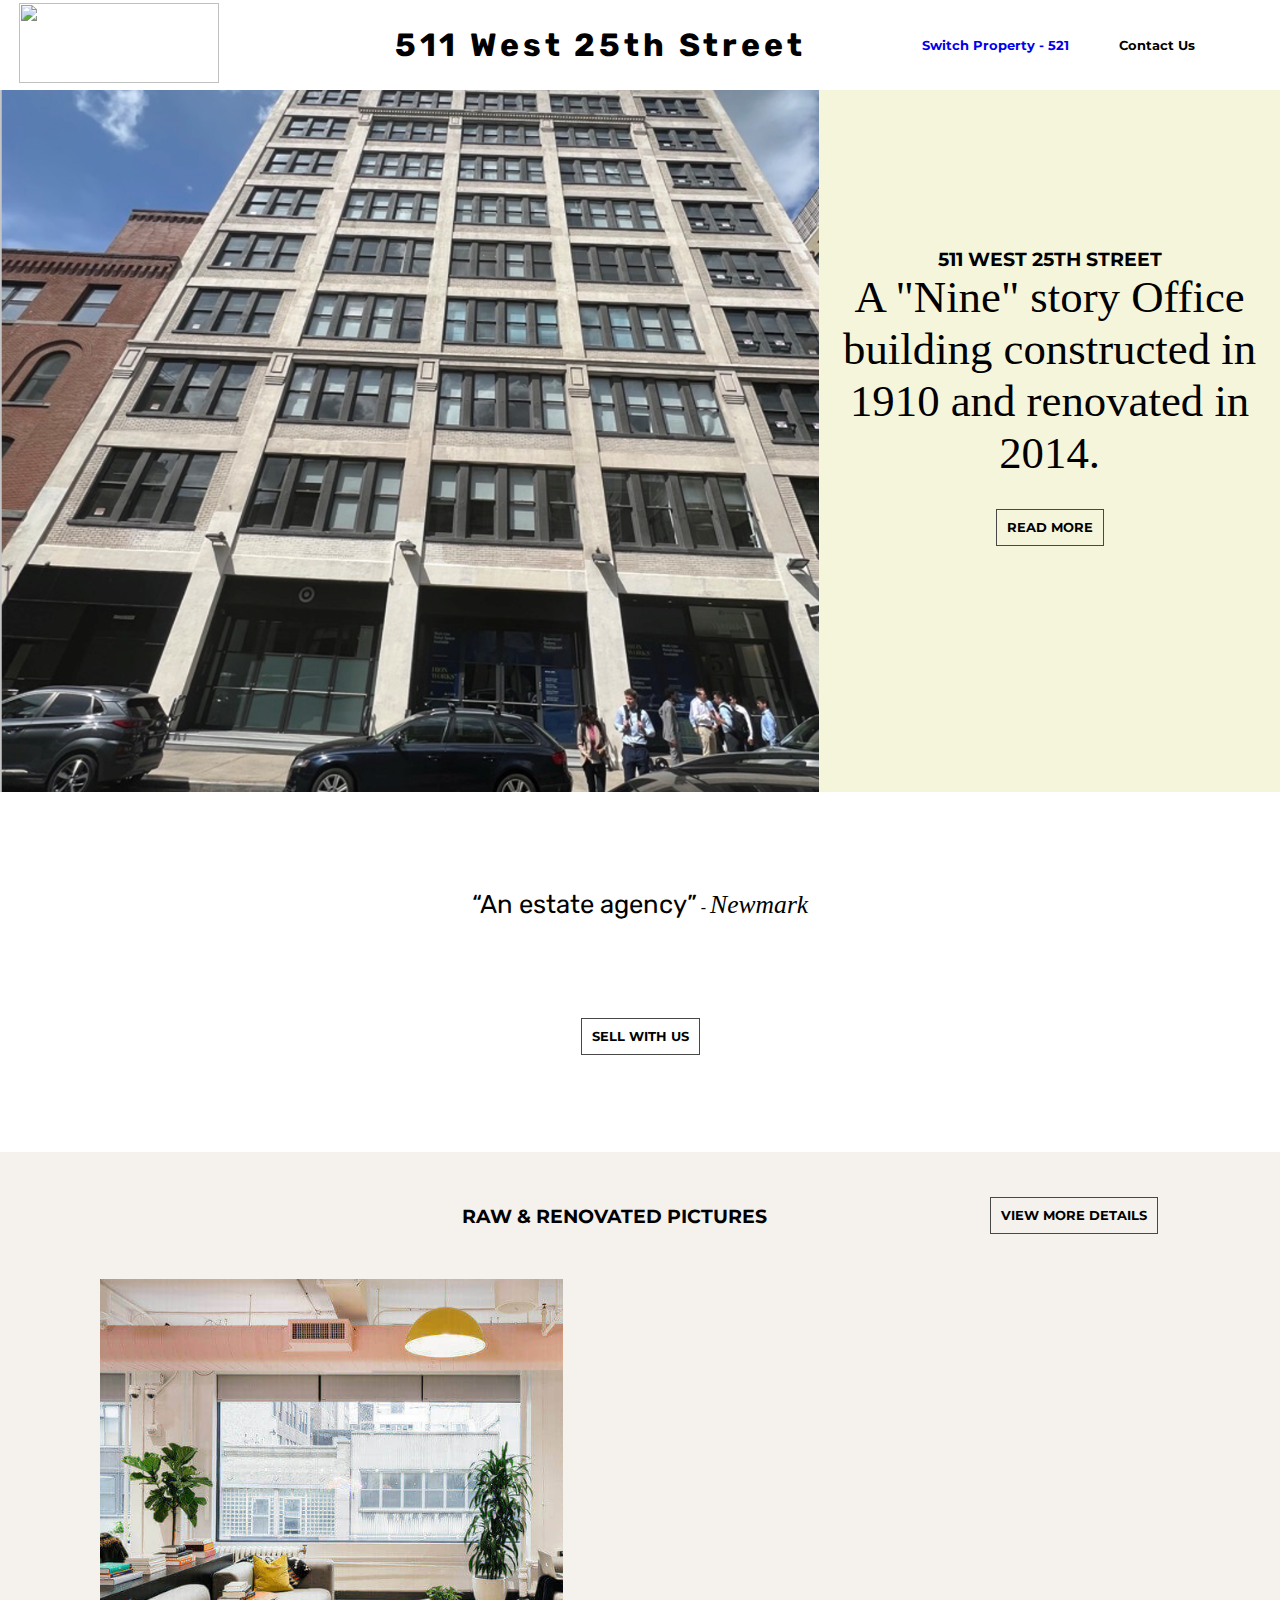
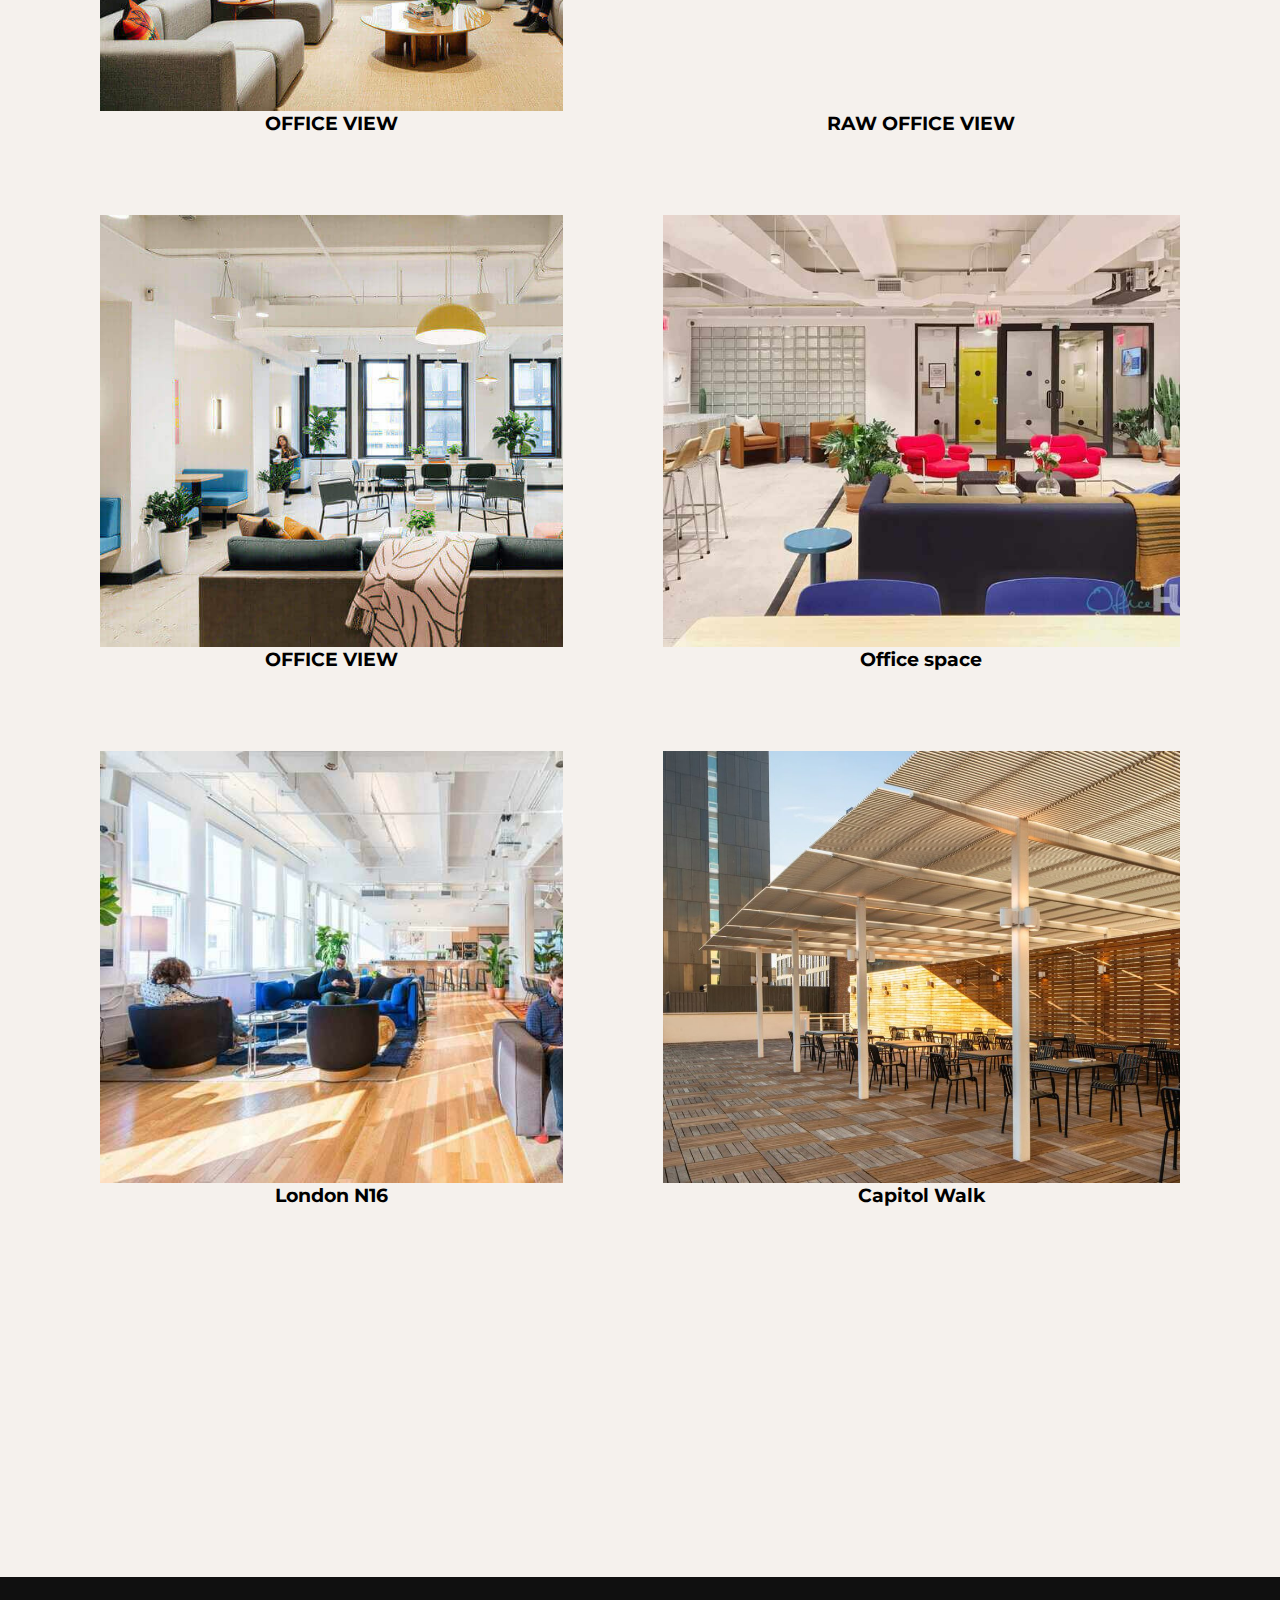
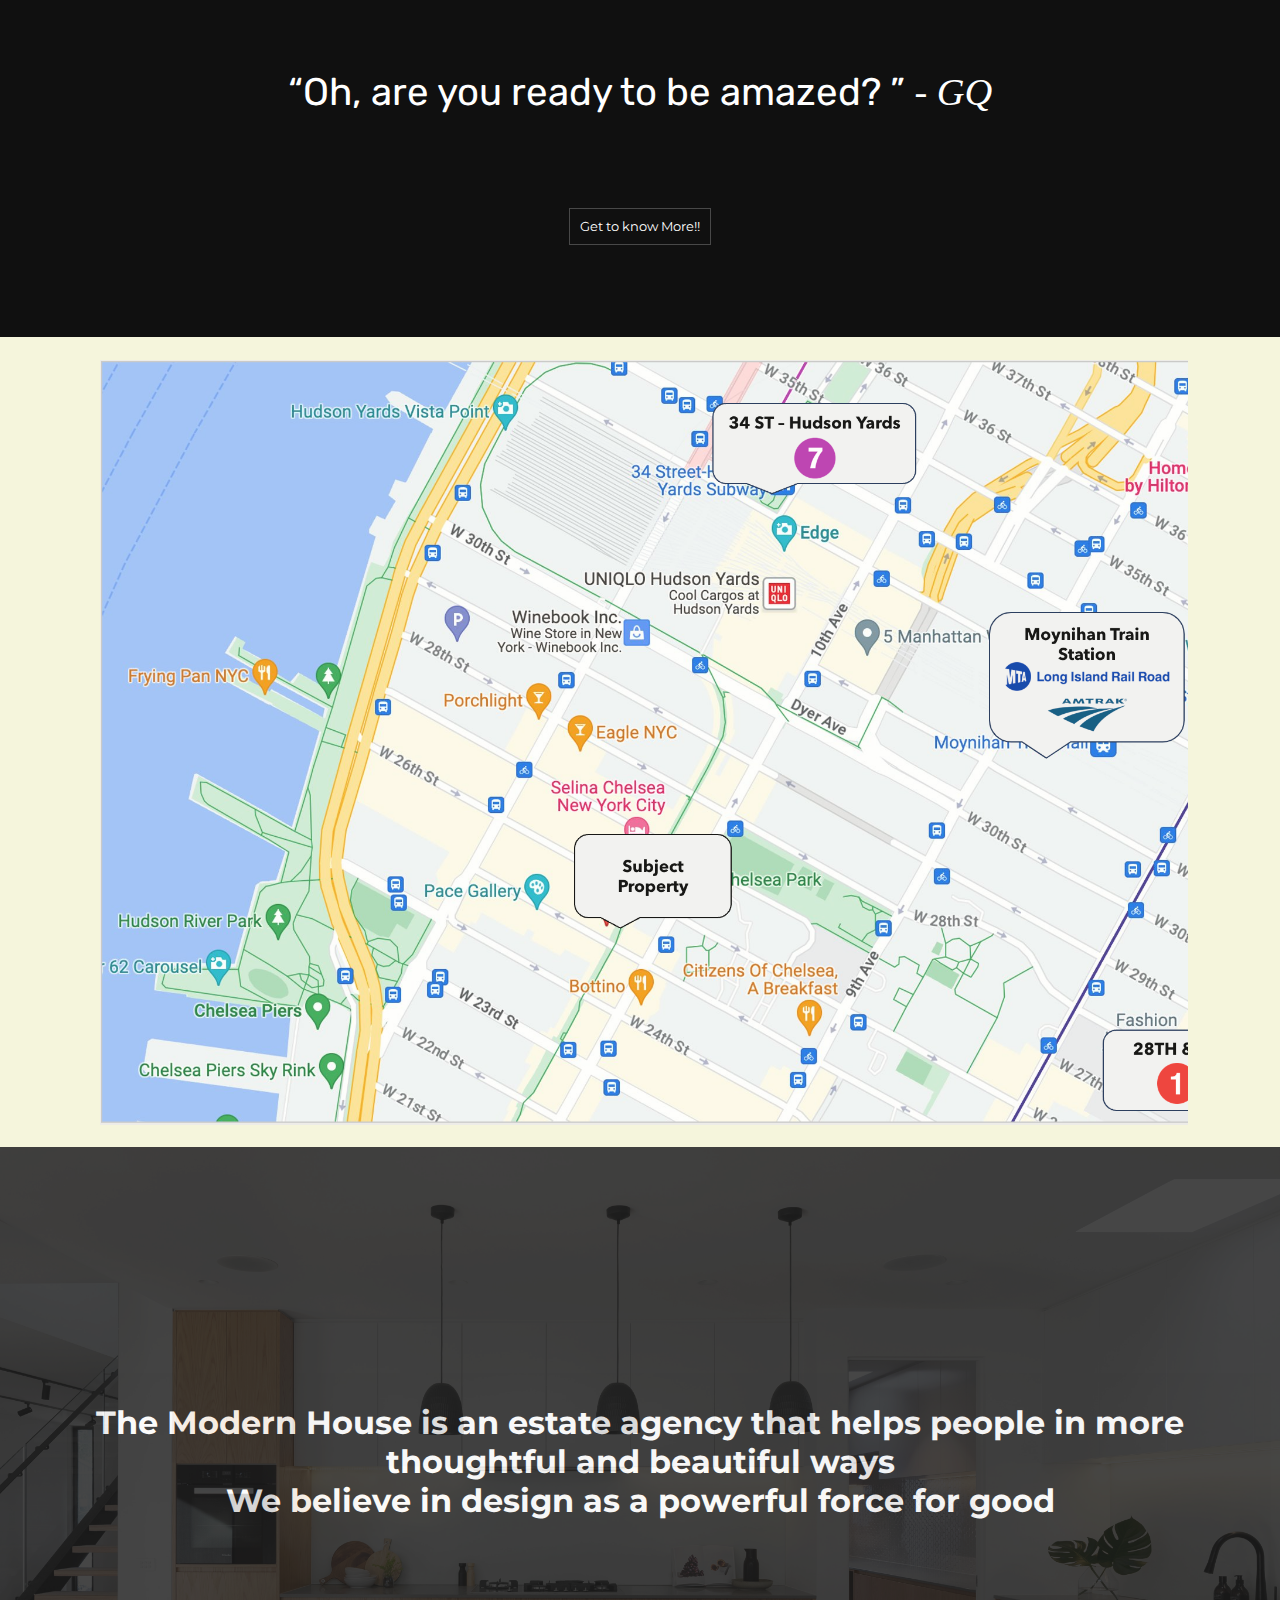
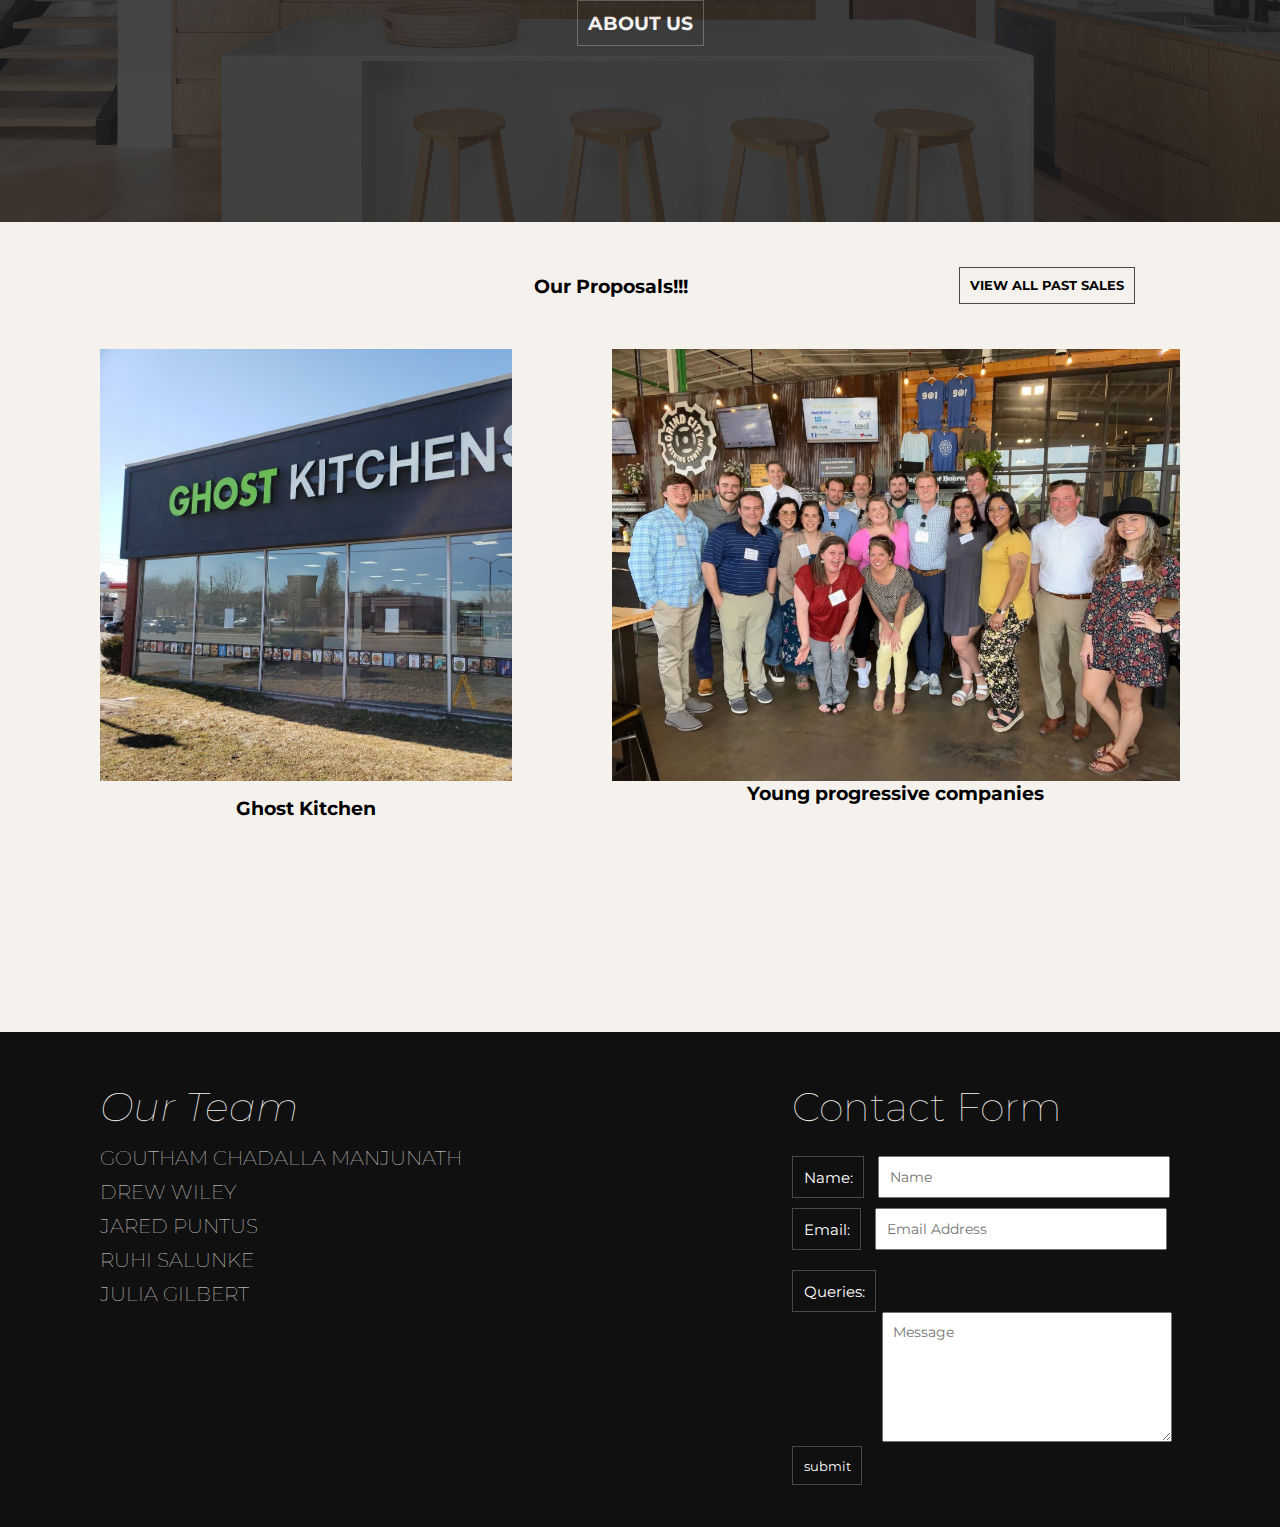
==== index.html @ 713a4e6f ""First commit"" ====
<!DOCTYPE html>
<html lang="en">
<head>
    <meta charset="UTF-8">
    <meta http-equiv="X-UA-Compatible" content="IE=edge">
    <meta name="viewport" content="width=device-width, initial-scale=1.0">

    <!--Favicon image-->
    <link rel="shortcut icon" type="image/x-icon" href="favicon.ico">

    <!--stylesheet-->
    <link rel="stylesheet" href="style.css">

    <!--Title of website-->
    <title>511 W 25th Street</title>

</head>
<body>
    
    <!--Navigation bar-->
    <nav>
        <!--ul tag that contains the 'left-nav', 'middle-nav' and 'right-nav' on a display flex-->
        <ul class="nav">
            <!--left navigation bar-->
            <div class="left-nav">
                <!-- <ul>
                    <li><a>Buy</a></li>
                    <li><a>Sell</a></li>
                    <li><a>Journey</a></li>
                </ul> -->
                <img src="https://www.citybiz.co/wp-content/uploads/2022/01/Newmark-Logo.jpg" style="width:200px;height:80px;"></img>
            </div>

            <!--middle navigation bar which contains a h1 tag ONLY-->
            <div class="middle-nav">
                <h1>511 West 25th Street</h1>
            </div>

            <!--right navigation bar-->
            <div class="right-nav">
                <ul>
                    <li><a href = "index2.html">Switch Property - 521</a></li>
                    <li><a>Contact Us</a></li>  
                </ul>
            </div>
        </ul>
    </nav>
    
    <!--Section 1-->
    <section class="section-1">
        <!--Sub1-Section1 (image of a kitchen)-->
        <section class="sub1-section1" style="background-image: url(images/building_511.png);">


        </section>

        <!--Sub2-Section1 (display flex column with a h2, h1, h3 and a that we style to a button in css)-->
        <section class="sub2-section1">
            <h2>511 WEST 25TH STREET</h2>
            <h1>A "Nine" story Office building constructed in 1910 and renovated in 2014.</h1>
            <!-- <h3>March 19th 2022</h3> -->
            <a>READ MORE</a>
        </section>
    </section>

    <!--Section 2 (quote and an a tag that it transformed into a button)-->
    <section class="section-2">
        <!--p with a quote-->
        <p><q>An estate agency</q> - <i>Newmark</i></p>
        
        <!--a tag that we style to a button in css-->
        <a>SELL WITH US</a>

    </section>

    <!--Section 3 (two sub sections. 1st subSection is a h2 and a. 2nd subSection contains 6 images on a display grid)-->
    <section class="section-3">
        <!--Sub1-Section3 (contain h1 and a that we style to a button in css [with flex-end])-->
        <section class="sub1-section3">
            <div class="empty-space-sub1-section3"></div>
            <h2>RAW & RENOVATED PICTURES</h2>
            <a>VIEW MORE DETAILS</a>
        </section>

        <!--Sub2-Section3 (display grid with 6 items with images and text underneath)-->
        <section class="sub2-section3">

            <!--1st container that'll contain the house image and text-->
            <div class="sub2-section3-box1">

                <!--div container that'll contain the 1st house image-->
                <div class="image1">
                </div>

                <!--contains two pieces of containers that individually contain h3 and h2 tags (display flex & flex-direction row)-->
                <div class="contain-two-rows-of-text">

                    <!--h3 and h2 tag for text for the name and price of the home-->
                    <div class="name-and-price">
                        <h3>OFFICE VIEW</h3>
                        <!-- <h2>£2,500,000</h2> -->
                    </div>

                    <!--h3 and h2 tag for text for the location and availability of the home-->
                    <div class="location-and-availability">
                        <!-- <h3>Rushworth Street, London SE1</h3>
                        <h2>Freehold</h2> -->
                    </div>
                </div>

            </div>

            <!--2nd house image-->
            <div class="sub2-section3-box2">

                <!--div container that'll contain the 2nd house image-->
                <div class="image2">

                </div>

                <!--contains two pieces of containers that individually contain h3 and h2 tags (display flex & flex-direction row)-->
                <div class="contain-two-rows-of-text">

                    <!--h3 and h2 tag for text for the name and price of the home-->
                    <div class="name-and-price">
                        <!-- <h3>St Weonards</h3>
                        <h2>£1,150,000</h2> -->
                    </div>

                    <!--h3 and h2 tag for text for the location and availability of the home-->
                    <div class="location-and-availability">
                        <h3>RAW OFFICE VIEW</h3>
                        <!-- <h2>Freehold</h2> -->
                    </div>

                </div>
            </div>


            <!--3rd house image-->
            <div class="sub2-section3-box3">

                <!--div container that'll contain the 3rd house image-->
                <div class="image3">

                </div>

                <!--contains two pieces of containers that individually contain h3 and h2 tags (display flex & flex-direction row)-->
                <div class="contain-two-rows-of-text">

                    <!--h3 and h2 tag for text for the name and price of the home-->
                    <div class="name-and-price">
                        <h3>OFFICE VIEW</h3>
                        <!-- <h2>£525,000</h2> -->
                    </div>

                    <!--h3 and h2 tag for text for the location and availability of the home-->
                    <div class="location-and-availability">
                        <!-- <h3>OFFICE VIEW</h3> -->
                        <!-- <h2>Leasehold</h2> -->
                    </div>
                </div>

            </div>

            <!--4th house image-->
            <div class="sub2-section3-box4">

                <!--div container that'll contain the 4th house image-->
                <div class="image4">

                </div>

                <!--contains two pieces of containers that individually contain h3 and h2 tags (display flex & flex-direction row)-->
                <div class="contain-two-rows-of-text">

                    <!--h3 and h2 tag for text for the name and price of the home-->
                    <div class="name-and-price">
                        <h3>Office space</h3>
                        <!-- <h2>£2,895,000</h2> -->
                    </div>

                    <!--h3 and h2 tag for text for the location and availability of the home-->
                    <!-- <div class="location-and-availability">
                        <h3>Arlington Road, London NW1</h3>
                        <h2>Share of Freehold</h2>
                    </div> -->
                </div>

            </div>

            <!--5th house image-->
            <div class="sub2-section3-box5">

                <!--div container that'll contain the 5th house image-->
                <div class="image5">

                </div>

                <!--contains two pieces of containers that individually contain h3 and h2 tags (display flex & flex-direction row)-->
                <div class="contain-two-rows-of-text">

                    <!--h3 and h2 tag for text for the name and price of the home-->
                    <div class="name-and-price">
                        <!-- <h3>Evering Road</h3> -->
                        <!-- <h2>£1,350,000</h2> -->
                    </div>

                    <!--h3 and h2 tag for text for the location and availability of the home-->
                    <div class="location-and-availability">
                        <h3>London N16</h3>
                        <!-- <h2>Share of Freehold</h2> -->
                    </div>
                </div>

            </div>

            <!--6th house image-->
            <div class="sub2-section3-box6">

                <!--div container that'll contain the 5th house image-->
                <div class="image6">

                </div>
                
                <!--contains two pieces of containers that individually contain h3 and h2 tags (display flex & flex-direction row)-->
                <div class="contain-two-rows-of-text">

                    <!--h3 and h2 tag for text for the name and price of the home-->
                    <div class="name-and-price">
                        <h3>Capitol Walk</h3>
                        <!-- <h2>£680,000</h2> -->
                    </div>

                    <!--h3 and h2 tag for text for the location and availability of the home-->
                    <div class="location-and-availability">
                        <!-- <h3>London SE23</h3>
                        <h2>Freehold</h2> -->
                    </div>
                </div>

            </div>

        </section>
    </section>

    <!--Section 4 (quote and an a tag that it transformed into a button, similar to section 2)-->
    <section class="section-4">
         <!--h1 with a quote-->
         <p><q>Oh, are you ready to be amazed? </q> - <i>GQ</i></p>
        
         <!--a tag that we style to a button in css-->
         <a>Get to know More!!</a>
    </section>

    <!--Section 5-->

    <!--Section 6 (quote and an image of a display flex)-->
    <section class="section-6">

        <!--p with a quote-->
        <!-- <p><i>Want to Travel? <br><br><q>Discover the hidden gem at 511 West 25th Street, NYC. Enjoy easy access to the 7 subway line at 34th Street Hudson Yards and nearby A, C, E lines. Penn Station and 23rd Street & 8th Ave are just minutes away. Embrace convenience and charm in the heart of the city.</i></i></q></p> -->
            

        <!--image of person-->
        <div class="section6-image-of-person">

        </div>

        <!--Empty space container-->
        <div class="empty-space-section-6-container"></div>

    </section>

    <!--Section 7 (contains a text container with a h2 and a tag which is turned into a button)-->
    <section class="section-7">

        <div class="section7-text-container">
            <h2>The Modern House is an estate agency that helps people in more thoughtful and beautiful ways <br> We believe in design as a powerful force for good</h2>
            <a>ABOUT US</a>
        </div>
        

    </section>

    <section class="section-8">

        <!--Sub1-Section8 (contain h1 and a that we style to a button in css [with flex-end])-->
        <section class="sub1-section8">
            <div class="empty-space-sub1-section8"></div>
            <h2>Our Proposals!!!</h2>
            <a>VIEW ALL PAST SALES</a>
        </section>

        <!--Sub2-Section8 (display grid with 6 items with images and text underneath)-->
        <section class="sub2-section8">

            <!--1st container that'll contain the house image and text-->
            <div class="sub2-section8-box1">

                <!--div container that'll contain the 1st house image-->
                <div class="image1">
                </div>

                <!--contains two pieces of containers that individually contain h3 and h2 tags (display flex & flex-direction row)-->
                <div class="contain-two-rows-of-text">

                    <!--h3 and h2 tag for text for the name and price of the home-->
                    <div class="name-and-price">
                        <h3>Ghost Kitchen</h3>
                        <h2></h2>
                    </div>

                    <!--h3 and h2 tag for text for the location and availability of the home-->
                    <div class="location-and-availability">
                    </div>
                </div>

            </div>

            <!--2nd container that'll contain the house image and text-->
            <div class="sub3-section8-box2">


                <!--div container that'll contain the 1st house image-->
                <div class="image1">
                </div>

                <!--contains two pieces of containers that individually contain h3 and h2 tags (display flex & flex-direction row)-->
                <div class="contain-two-rows-of-text">

                    <!--h3 and h2 tag for text for the name and price of the home-->
                    <div class="name-and-price">
                        <h3>Young progressive companies</h3>
                        <h2></h2>
                    </div>

                    <!--h3 and h2 tag for text for the location and availability of the home-->
                    <!-- <div class="location-and-availability">
                        <h3>London N7</h3>
                        <h2>SOLD</h2>
                    </div> -->
                </div>

            
            
            </div>
            
        </section>

    </section>

    <!--Section 9 (footer contains two sections)-->
    <section class="section-9">
        <!--sub1-Section9-->
        <section class="sub1-section9">

            <section class="section-sub1-section9-left-footer-1">
                <h3 style="font-size: 40px;"><i>Our Team</i></h3>
                <h4>GOUTHAM CHADALLA MANJUNATH</h4>
                <h4>DREW WILEY</h4>
                <h4>JARED PUNTUS</h4>
                <h4>RUHI SALUNKE</h4>
                <h4>JULIA GILBERT</h4>
            </section>
            
            <!-- <section class="section section-sub1-section9-left-footer-2">
                <h4>Careers</h4>
                <h4>Past Sales</h4>
                <h4>FAQ</h4>
            </section> -->

            <!-- <section class="section section-sub1-section9-left-footer-3">
                <h3>Contact</h3>
                <h4>Request a validation</h4>
                <h4>Receive Property alerts</h4>
                <h4>+44 020 3795 5920</h4>
                <h4>info@themodernhouse.com</h4>
                <h4>visit our sister agency, Inigo</h4>

            </section> -->

        </section>

        <!--sub2-Section9-->
        <section class="sub2-section9">
            <section class="section-sub2-section9-right-footer-1">
                <h3 style="font-size: 40px;">Contact Form</h3>

                <form action="#">
                    <a style="font-size: 15px;">Name:</a>
                    <input type="text" placeholder="Name">
                    <br>
                    <a style="font-size: 15px;margin-top: 20px;">Email:</a>
                    <input type="text" placeholder="Email Address ">
                    <br>
                    <k style="font-size: 15px;margin-top: 20px;">Queries:</k>
                    <textarea placeholder="Message" rows="6" cols="40"></textarea>
                    <!-- <br> -->
                    <z>submit</z>
                </form>

                <!-- <section class="sub2-section9-right-footer-1-checkbox-container">
                    <input type="checkbox">
                    <p>I accept the <a>Privacy & Cookies Policy</a> and <a>Terms & Conditions</a> *</p>
                </section> -->
                
            </section>
        </section>

    </section>

</body>
</html>
---- style.css ----
@import url("https://fonts.googleapis.com/css2?family=Rubik&display=swap");
@import url("https://fonts.googleapis.com/css2?family=Montserrat:ital,wght@1,300&display=swap");
* {
  margin: 0;
  padding: 0;
}

.nav {
  display: -webkit-box;
  display: -ms-flexbox;
  display: flex;
  -webkit-box-align: center;
      -ms-flex-align: center;
          align-items: center;
  -webkit-box-pack: justify;
      -ms-flex-pack: justify;
          justify-content: space-between;
  -webkit-box-orient: horizontal;
  -webkit-box-direction: normal;
      -ms-flex-direction: row;
          flex-direction: row;
  background: #ffffff;
  height: 10vh;
  position: fixed;
  width: 100vw;
  z-index: 9999;
}

.nav .left-nav {
  background: white;
  margin: 1.5%;
}

.nav .left-nav ul {
  display: -webkit-box;
  display: -ms-flexbox;
  display: flex;
  -webkit-box-align: center;
      -ms-flex-align: center;
          align-items: center;
  -webkit-box-pack: center;
      -ms-flex-pack: center;
          justify-content: center;
  -webkit-box-orient: horizontal;
  -webkit-box-direction: normal;
      -ms-flex-direction: row;
          flex-direction: row;
  margin: 0px 0px 0px 65px;
}

.nav .left-nav ul li {
  list-style: none;
  margin: 0px 25px;
  font-family: 'Montserrat', sans-serif;
  font-size: 1vw;
  font-weight: bold;
}

.nav .left-nav ul li a {
  text-decoration: none;
  cursor: pointer;
}

.nav .middle-nav h1 {
  font-family: 'Rubik', sans-serif;
  letter-spacing: 0.3vw;
}

.nav .right-nav {
  background: white;
}

.nav .right-nav ul {
  display: -webkit-box;
  display: -ms-flexbox;
  display: flex;
  -webkit-box-align: center;
      -ms-flex-align: center;
          align-items: center;
  -webkit-box-pack: center;
      -ms-flex-pack: center;
          justify-content: center;
  -webkit-box-orient: horizontal;
  -webkit-box-direction: normal;
      -ms-flex-direction: row;
          flex-direction: row;
  margin: 0px 60px 0px -65px;
}

.nav .right-nav ul li {
  list-style: none;
  margin: 0px 25px;
  font-family: 'Montserrat', sans-serif;
  font-size: 1vw;
  font-weight: bold;
}

.nav .right-nav ul li a {
  text-decoration: none;
  cursor: pointer;
}

.section-1 {
  display: -webkit-box;
  display: -ms-flexbox;
  display: flex;
  -webkit-box-align: center;
      -ms-flex-align: center;
          align-items: center;
  -webkit-box-pack: center;
      -ms-flex-pack: center;
          justify-content: center;
  -webkit-box-orient: horizontal;
  -webkit-box-direction: normal;
      -ms-flex-direction: row;
          flex-direction: row;
  background: beige;
}

.section-1 .sub1-section1 { 
  background-size: cover;
  min-height: 90%;
  width: 80%;
  float: left;
  height: 88vh;
  position: relative;
}

.section-1 .sub2-section1 {
  width: 45vw;
  display: -webkit-box;
  display: -ms-flexbox;
  display: flex;
  -webkit-box-pack: start;
      -ms-flex-pack: start;
          justify-content: flex-start;
  -webkit-box-orient: vertical;
  -webkit-box-direction: normal;
      -ms-flex-direction: column;
          flex-direction: column;
}

.section-1 .sub2-section1 h3 {
  font-size: 1.5vw;
  text-align: center;
  font-family: 'Montserrat', sans-serif;
}

.section-1 .sub2-section1 h2 {
  font-size: 1.5vw;
  font-family: 'Montserrat', sans-serif;
  text-align: center;
}

.section-1 .sub2-section1 h1 {
  font-size: 3.5vw;
  text-align: center;
  font-weight: lighter;
}

.section-1 .sub2-section1 a {
  text-align: center;
  font-size: 1vw;
  border: 1px solid #484848;
  width: -webkit-fit-content;
  width: -moz-fit-content;
  width: fit-content;
  -ms-flex-item-align: center;
      -ms-grid-row-align: center;
      align-self: center;
  margin-top: 30px;
  padding: 10px;
  font-family: 'Montserrat', sans-serif;
  -webkit-transition: ease-in-out 300ms;
  transition: ease-in-out 300ms;
  font-weight: bolder;
}

.section-1 .sub2-section1 a:hover {
  background: #111111;
  font-weight: lighter;
  color: #ffffff;
  border: 1px solid #ffffff;
  -webkit-transition: ease-in-out 300ms;
  transition: ease-in-out 300ms;
  cursor: pointer;
}

.section-2 {
  display: -webkit-box;
  display: -ms-flexbox;
  display: flex;
  -webkit-box-align: center;
      -ms-flex-align: center;
          align-items: center;
  -webkit-box-pack: space-evenly;
      -ms-flex-pack: space-evenly;
          justify-content: space-evenly;
  -webkit-box-orient: vertical;
  -webkit-box-direction: normal;
      -ms-flex-direction: column;
          flex-direction: column;
  height: 40vh;
}

.section-2 q {
  font-size: 2vw;
  font-family: 'Rubik', sans-serif;
}

.section-2 i {
  font-size: 2vw;
}

.section-2 a {
  text-align: center;
  font-size: 1vw;
  border: 1px solid #484848;
  width: -webkit-fit-content;
  width: -moz-fit-content;
  width: fit-content;
  -ms-flex-item-align: center;
      -ms-grid-row-align: center;
      align-self: center;
  padding: 10px;
  font-family: 'Montserrat', sans-serif;
  -webkit-transition: ease-in-out 300ms;
  transition: ease-in-out 300ms;
  font-weight: bolder;
}

.section-2 a:hover {
  background: #111111;
  color: #ffffff;
  font-weight: lighter;
  border: 1px solid #ffffff;
  -webkit-transition: ease-in-out 300ms;
  transition: ease-in-out 300ms;
  cursor: pointer;
}

.section-3 {
  background: #f5f1ed;
  height: 225vh;
}

.section-3 .sub1-section3 {
  display: -webkit-box;
  display: -ms-flexbox;
  display: flex;
  -webkit-box-align: center;
      -ms-flex-align: center;
          align-items: center;
  -ms-flex-pack: distribute;
      justify-content: space-around;
  -webkit-box-orient: horizontal;
  -webkit-box-direction: normal;
      -ms-flex-direction: row;
          flex-direction: row;
  padding: 0px 10px 0px 0px;
}

.section-3 .sub1-section3 h2 {
  font-size: 1.5vw;
  font-family: 'Montserrat', sans-serif;
  text-align: center;
}

.section-3 .sub1-section3 a {
  text-align: center;
  font-size: 1vw;
  border: 1px solid #484848;
  width: -webkit-fit-content;
  width: -moz-fit-content;
  width: fit-content;
  -ms-flex-item-align: center;
      -ms-grid-row-align: center;
      align-self: center;
  padding: 10px;
  font-family: 'Montserrat', sans-serif;
  -webkit-transition: ease-in-out 300ms;
  transition: ease-in-out 300ms;
  font-weight: bolder;
}

.section-3 .sub1-section3 a:hover {
  background: #111111;
  color: #ffffff;
  font-weight: lighter;
  border: 1px solid #ffffff;
  -webkit-transition: ease-in-out 300ms;
  transition: ease-in-out 300ms;
  cursor: pointer;
}

.section-3 .sub1-section3 .empty-space-sub1-section3 {
  margin: 5% 5%;
}

.section-3 .sub2-section3 {
  display: -ms-grid;
  display: grid;
  gap: 80px 100px;
  -ms-grid-columns: auto auto;
      grid-template-columns: auto auto;
  padding: 0px 100px 0px 100px;
}

.section-3 .sub2-section3 .sub2-section3-box1 .image1 {
  background-image: url(images/section3-image1.jpg);
  background-size: cover;
  min-height: 90%;
  width: 100%;
  height: 48vh;
  position: relative;
}

.section-3 .sub2-section3 .sub2-section3-box1 .contain-two-rows-of-text {
  display: -webkit-box;
  display: -ms-flexbox;
  display: flex;
  -webkit-box-orient: horizontal;
  -webkit-box-direction: normal;
      -ms-flex-direction: column;
          flex-direction: column;
  -webkit-box-align: center;
      -ms-flex-align: center;
          align-items: center;
  -webkit-box-pack: justify;
      -ms-flex-pack: justify;
          justify-content: space-between;
}

.section-3 .sub2-section3 .sub2-section3-box1 .contain-two-rows-of-text .name-and-price h3 {
  font-size: 1.5vw;
  font-family: 'Montserrat', sans-serif;
}

.section-3 .sub2-section3 .sub2-section3-box1 .contain-two-rows-of-text .name-and-price h2 {
  font-size: 1.5vw;
  font-family: 'Rubik', sans-serif;
}

.section-3 .sub2-section3 .sub2-section3-box1 .contain-two-rows-of-text .location-and-availability h3 {
  font-size: 1.5vw;
  font-family: 'Montserrat', sans-serif;
}

.section-3 .sub2-section3 .sub2-section3-box1 .contain-two-rows-of-text .location-and-availability h2 {
  font-size: 1.5vw;
  font-family: 'Rubik', sans-serif;
}

.section-3 .sub2-section3 .sub2-section3-box2 .image2 {
  background-image: url(images/section3-image2.jpg);
  background-size: cover;
  min-height: 90%;
  width: 100%;
  height: 48vh;
  position: relative;
}

.section-3 .sub2-section3 .sub2-section3-box2 .contain-two-rows-of-text {
  display: -webkit-box;
  display: -ms-flexbox;
  display: flex;
  -webkit-box-orient: horizontal;
  -webkit-box-direction: normal;
      -ms-flex-direction: column;
          flex-direction: column;
  -webkit-box-align: center;
      -ms-flex-align: center;
          align-items: center;
  -webkit-box-pack: justify;
      -ms-flex-pack: justify;
          justify-content: space-between;
}

.section-3 .sub2-section3 .sub2-section3-box2 .contain-two-rows-of-text .name-and-price h3 {
  font-size: 1.5vw;
  font-family: 'Montserrat', sans-serif;
}

.section-3 .sub2-section3 .sub2-section3-box2 .contain-two-rows-of-text .name-and-price h2 {
  font-size: 1.5vw;
  font-family: 'Rubik', sans-serif;
}

.section-3 .sub2-section3 .sub2-section3-box2 .contain-two-rows-of-text .location-and-availability h3 {
  font-size: 1.5vw;
  font-family: 'Montserrat', sans-serif;
}

.section-3 .sub2-section3 .sub2-section3-box2 .contain-two-rows-of-text .location-and-availability h2 {
  font-size: 1.5vw;
  font-family: 'Rubik', sans-serif;
}

.section-3 .sub2-section3 .sub2-section3-box3 .image3 {
  background-image: url(images/section3-image3.jpg);
  background-size: cover;
  min-height: 90%;
  width: 100%;
  height: 48vh;
  position: relative;
}

.section-3 .sub2-section3 .sub2-section3-box3 .contain-two-rows-of-text {
  display: -webkit-box;
  display: -ms-flexbox;
  display: flex;
  -webkit-box-orient: horizontal;
  -webkit-box-direction: normal;
      -ms-flex-direction: column;
          flex-direction: column;
  -webkit-box-align: center;
      -ms-flex-align: center;
          align-items: center;
  -webkit-box-pack: justify;
      -ms-flex-pack: justify;
          justify-content: space-between;
}

.section-3 .sub2-section3 .sub2-section3-box3 .contain-two-rows-of-text .name-and-price h3 {
  font-size: 1.5vw;
  font-family: 'Montserrat', sans-serif;
}

.section-3 .sub2-section3 .sub2-section3-box3 .contain-two-rows-of-text .name-and-price h2 {
  font-size: 1.5vw;
  font-family: 'Rubik', sans-serif;
}

.section-3 .sub2-section3 .sub2-section3-box3 .contain-two-rows-of-text .location-and-availability h3 {
  font-size: 1.5vw;
  font-family: 'Montserrat', sans-serif;
}

.section-3 .sub2-section3 .sub2-section3-box3 .contain-two-rows-of-text .location-and-availability h2 {
  font-size: 1.5vw;
  font-family: 'Rubik', sans-serif;
}

.section-3 .sub2-section3 .sub2-section3-box4 .image4 {
  background-image: url(images/section3-image4.jpg);
  background-size: cover;
  min-height: 90%;
  width: 100%;
  height: 48vh;
  position: relative;
}

.section-3 .sub2-section3 .sub2-section3-box4 .contain-two-rows-of-text {
  display: -webkit-box;
  display: -ms-flexbox;
  display: flex;
  -webkit-box-orient: horizontal;
  -webkit-box-direction: normal;
      -ms-flex-direction: column;
          flex-direction: column;
  -webkit-box-align: center;
      -ms-flex-align: center;
          align-items: center;
  -webkit-box-pack: justify;
      -ms-flex-pack: justify;
          justify-content: space-between;
}

.section-3 .sub2-section3 .sub2-section3-box4 .contain-two-rows-of-text .name-and-price h3 {
  font-size: 1.5vw;
  font-family: 'Montserrat', sans-serif;
}

.section-3 .sub2-section3 .sub2-section3-box4 .contain-two-rows-of-text .name-and-price h2 {
  font-size: 1.5vw;
  font-family: 'Rubik', sans-serif;
}

.section-3 .sub2-section3 .sub2-section3-box4 .contain-two-rows-of-text .location-and-availability h3 {
  font-size: 1.5vw;
  font-family: 'Montserrat', sans-serif;
}

.section-3 .sub2-section3 .sub2-section3-box4 .contain-two-rows-of-text .location-and-availability h2 {
  font-size: 1.5vw;
  font-family: 'Rubik', sans-serif;
}

.section-3 .sub2-section3 .sub2-section3-box5 .image5 {
  background-image: url(images/section3-image5.jpg);
  background-size: cover;
  min-height: 90%;
  width: 100%;
  height: 48vh;
  position: relative;
}

.section-3 .sub2-section3 .sub2-section3-box5 .contain-two-rows-of-text {
  display: -webkit-box;
  display: -ms-flexbox;
  display: flex;
  -webkit-box-orient: horizontal;
  -webkit-box-direction: normal;
      -ms-flex-direction: column;
          flex-direction: column;
  -webkit-box-align: center;
      -ms-flex-align: center;
          align-items: center;
  -webkit-box-pack: justify;
      -ms-flex-pack: justify;
          justify-content: space-between;
}

.section-3 .sub2-section3 .sub2-section3-box5 .contain-two-rows-of-text .name-and-price h3 {
  font-size: 1.5vw;
  font-family: 'Montserrat', sans-serif;
}

.section-3 .sub2-section3 .sub2-section3-box5 .contain-two-rows-of-text .name-and-price h2 {
  font-size: 1.5vw;
  font-family: 'Rubik', sans-serif;
}

.section-3 .sub2-section3 .sub2-section3-box5 .contain-two-rows-of-text .location-and-availability h3 {
  font-size: 1.5vw;
  font-family: 'Montserrat', sans-serif;
}

.section-3 .sub2-section3 .sub2-section3-box5 .contain-two-rows-of-text .location-and-availability h2 {
  font-size: 1.5vw;
  font-family: 'Rubik', sans-serif;
}

.section-3 .sub2-section3 .sub2-section3-box6 .image6 {
  background-image: url(images/section3-image6.jpg);
  background-size: cover;
  min-height: 90%;
  width: 100%;
  height: 48vh;
  position: relative;
}

.section-3 .sub2-section3 .sub2-section3-box6 .contain-two-rows-of-text {
  display: -webkit-box;
  display: -ms-flexbox;
  display: flex;
  -webkit-box-orient: horizontal;
  -webkit-box-direction: normal;
      -ms-flex-direction: column;
          flex-direction: column;
  -webkit-box-align: center;
      -ms-flex-align: center;
          align-items: center;
  -webkit-box-pack: justify;
      -ms-flex-pack: justify;
          justify-content: space-between;
}

.section-3 .sub2-section3 .sub2-section3-box6 .contain-two-rows-of-text .name-and-price h3 {
  font-size: 1.5vw;
  font-family: 'Montserrat', sans-serif;
}

.section-3 .sub2-section3 .sub2-section3-box6 .contain-two-rows-of-text .name-and-price h2 {
  font-size: 1.5vw;
  font-family: 'Rubik', sans-serif;
}

.section-3 .sub2-section3 .sub2-section3-box6 .contain-two-rows-of-text .location-and-availability h3 {
  font-size: 1.5vw;
  font-family: 'Montserrat', sans-serif;
}

.section-3 .sub2-section3 .sub2-section3-box6 .contain-two-rows-of-text .location-and-availability h2 {
  font-size: 1.5vw;
  font-family: 'Rubik', sans-serif;
}

.section-4 {
  height: 40vh;
  background: #101010;
  display: -webkit-box;
  display: -ms-flexbox;
  display: flex;
  -webkit-box-align: center;
      -ms-flex-align: center;
          align-items: center;
  -webkit-box-pack: space-evenly;
      -ms-flex-pack: space-evenly;
          justify-content: space-evenly;
  -webkit-box-orient: vertical;
  -webkit-box-direction: normal;
      -ms-flex-direction: column;
          flex-direction: column;
}

.section-4 q {
  color: white;
  font-size: 3vw;
  font-family: 'Rubik', sans-serif;
}

.section-4 p {
  color: white;
  font-size: 3vw;
}

.section-4 i {
  font-size: 3vw;
}

.section-4 a {
  text-align: center;
  font-size: 1vw;
  border: 1px solid #484848;
  width: -webkit-fit-content;
  width: -moz-fit-content;
  width: fit-content;
  -ms-flex-item-align: center;
      -ms-grid-row-align: center;
      align-self: center;
  padding: 10px;
  font-family: 'Montserrat', sans-serif;
  -webkit-transition: ease-in-out 300ms;
  transition: ease-in-out 300ms;
  color: white;
}

.section-4 a:hover {
  background: #ffffff;
  color: #101010;
  font-weight: bolder;
  border: 1px solid #ffffff;
  -webkit-transition: ease-in-out 300ms;
  transition: ease-in-out 300ms;
  cursor: pointer;
}

.section-6 {
  height: 90vh;
  background: beige;
  display: -webkit-box;
  display: -ms-flexbox;
  display: flex;
  -webkit-box-align: center;
      -ms-flex-align: center;
          align-items: center;
  -webkit-box-pack: center;
      -ms-flex-pack: center;
          justify-content: center;
  -webkit-box-orient: horizontal;
  -webkit-box-direction: normal;
      -ms-flex-direction: row;
          flex-direction: row;
}

.section-6 q {
  color: #101010;
  font-size: 2vw;
  font-family: 'Rubik', sans-serif;
}

.section-6 p {
  color: #101010;
  font-size: 2vw;
  padding: 0px 50px 0px 150px;
  font-family: 'Rubik', sans-serif;
  opacity: 95%;
}

.section-6 i {
  color: #101010;
  font-size: 2vw;
  font-weight: bolder;
}

.section-6 .section6-image-of-person {
  background-image: url(images/section6-image-of-person.jpg);
  background-size: cover;
  min-height: 90%;
  width: 800%;
  height: 85vh;
  position: relative;
  opacity: 90%;
  margin-left: 100px;
}

.section-6 .empty-space-section-6-container {
  width: 68%;
}

.section-7 {
  background-image: url(images/section7-background-image.jpg);
  background-size: cover;
  min-height: 90%;
  width: 100%;
  height: 75vh;
  position: relative;
  opacity: 90%;
}

.section-7 .section7-text-container {
  display: -webkit-box;
  display: -ms-flexbox;
  display: flex;
  -webkit-box-align: center;
      -ms-flex-align: center;
          align-items: center;
  -webkit-box-pack: center;
      -ms-flex-pack: center;
          justify-content: center;
  -webkit-box-orient: vertical;
  -webkit-box-direction: normal;
      -ms-flex-direction: column;
          flex-direction: column;
  height: 75vh;
  background: #000000;
  opacity: 80%;
}

.section-7 .section7-text-container h2 {
  font-size: 2.5vw;
  font-family: 'Montserrat', sans-serif;
  text-align: center;
  color: white;
  padding: 80px;
}

.section-7 .section7-text-container a {
  text-align: center;
  font-size: 1.5vw;
  border: 1px solid #484848;
  width: -webkit-fit-content;
  width: -moz-fit-content;
  width: fit-content;
  -ms-flex-item-align: center;
      -ms-grid-row-align: center;
      align-self: center;
  padding: 10px;
  font-family: 'Montserrat', sans-serif;
  -webkit-transition: ease-in-out 300ms;
  transition: ease-in-out 300ms;
  font-weight: bolder;
  color: #ffffff;
}

.section-7 .section7-text-container a:hover {
  background: #ffffff;
  color: #000000;
  font-weight: lighter;
  border: 1px solid #ffffff;
  -webkit-transition: ease-in-out 300ms;
  transition: ease-in-out 300ms;
  font-weight: bolder;
  cursor: pointer;
}

.section-8 {
  background: #f5f1ed;
  height: 90vh;
}

.section-8 .sub1-section8 {
  display: -webkit-box;
  display: -ms-flexbox;
  display: flex;
  -webkit-box-align: center;
      -ms-flex-align: center;
          align-items: center;
  -ms-flex-pack: distribute;
      justify-content: space-around;
  -webkit-box-orient: horizontal;
  -webkit-box-direction: normal;
      -ms-flex-direction: row;
          flex-direction: row;
  padding: 0px 10px 0px 0px;
}

.section-8 .sub1-section8 h2 {
  font-size: 1.5vw;
  font-family: 'Montserrat', sans-serif;
  text-align: center;
}

.section-8 .sub1-section8 a {
  text-align: center;
  font-size: 1vw;
  border: 1px solid #484848;
  width: -webkit-fit-content;
  width: -moz-fit-content;
  width: fit-content;
  -ms-flex-item-align: center;
      -ms-grid-row-align: center;
      align-self: center;
  padding: 10px;
  font-family: 'Montserrat', sans-serif;
  -webkit-transition: ease-in-out 300ms;
  transition: ease-in-out 300ms;
  font-weight: bolder;
}

.section-8 .sub1-section8 a:hover {
  background: #111111;
  color: #ffffff;
  font-weight: lighter;
  border: 1px solid #ffffff;
  -webkit-transition: ease-in-out 300ms;
  transition: ease-in-out 300ms;
  cursor: pointer;
}

.section-8 .sub1-section8 .empty-space-sub1-section8 {
  margin: 5% 5%;
}

.section-8 .sub2-section8 {
  display: -ms-grid;
  display: grid;
  gap: 80px 100px;
  -ms-grid-columns: auto auto;
      grid-template-columns: auto auto;
  padding: 0px 100px 0px 100px;
}

.section-8 .sub2-section8 .sub2-section8-box1 .image1 {
  background-image: url(images/section8-image1.jpg);
  background-size: cover;
  min-height: 90%;
  width: 100%;
  height: 48vh;
  position: relative;
}

.section-8 .sub2-section8 .sub2-section8-box1 .contain-two-rows-of-text {
  display: -webkit-box;
  display: -ms-flexbox;
  display: flex;
  flex-direction: column;
  align-items: center;
  -webkit-box-orient: horizontal;
  -webkit-box-direction: normal;
      -ms-flex-direction: column;
          flex-direction: column;
  -webkit-box-align: center;
      -ms-flex-align: center;
          align-items: center;
  -webkit-box-pack: justify;
      -ms-flex-pack: justify;
          justify-content: space-between;
}

.section-8 .sub2-section8 .sub2-section8-box1 .contain-two-rows-of-text .name-and-price h3 {
  font-size: 1.5vw;
  font-family: 'Montserrat', sans-serif;
  /* margin: 0 auto; */
  text-align: center;
  padding: 15px 0px 0px 0px;
}

.section-8 .sub2-section8 .sub2-section8-box1 .contain-two-rows-of-text .name-and-price h2 {
  font-size: 1.5vw;
  font-family: 'Rubik', sans-serif;
}

.section-8 .sub2-section8 .sub2-section8-box1 .contain-two-rows-of-text .location-and-availability h3 {
  font-size: 1.5vw;
  font-family: 'Montserrat', sans-serif;
  padding: 15px 0px 0px 0px;
}

.section-8 .sub2-section8 .sub2-section8-box1 .contain-two-rows-of-text .location-and-availability h2 {
  font-size: 1.5vw;
  font-family: 'Rubik', sans-serif;
}

.section-8 .sub2-section8 .sub3-section8-box2 .image1 {
  background-image: url(images/section8-image2.jpg);
  background-size: cover;
  min-height: 90%;
  width: 100%;
  height: 48vh;
  position: relative;
}

.section-8 .sub2-section8 .sub3-section8-box2 .contain-two-rows-of-text {
  display: -webkit-box;
  display: -ms-flexbox;
  display: flex;
  -webkit-box-orient: horizontal;
  -webkit-box-direction: normal;
      -ms-flex-direction: column;
          flex-direction: column;
  -webkit-box-align: center;
      -ms-flex-align: center;
          align-items: center;
  -webkit-box-pack: justify;
      -ms-flex-pack: justify;
          justify-content: space-between;
}

.section-8 .sub2-section8 .sub3-section8-box2 .contain-two-rows-of-text .name-and-price h3 {
  font-size: 1.5vw;
  font-family: 'Montserrat', sans-serif;
}

.section-8 .sub2-section8 .sub3-section8-box2 .contain-two-rows-of-text .name-and-price h2 {
  font-size: 1.5vw;
  font-family: 'Rubik', sans-serif;
}

.section-8 .sub2-section8 .sub3-section8-box2 .contain-two-rows-of-text .location-and-availability h3 {
  font-size: 1.5vw;
  font-family: 'Montserrat', sans-serif;
}

.section-8 .sub2-section8 .sub3-section8-box2 .contain-two-rows-of-text .location-and-availability h2 {
  font-size: 1.5vw;
  font-family: 'Rubik', sans-serif;
}

.section-9 {
  background: #101010;
  height: 55vh;
  display: -webkit-box;
  display: -ms-flexbox;
  display: flex;
  -webkit-box-align: baseline;
      -ms-flex-align: baseline;
          align-items: baseline;
  -webkit-box-pack: justify;
      -ms-flex-pack: justify;
          justify-content: space-between;
  -webkit-box-orient: horizontal;
  -webkit-box-direction: normal;
      -ms-flex-direction: row;
          flex-direction: row;
}

.section-9 .sub1-section9 {
  display: -webkit-box;
  display: -ms-flexbox;
  display: flex;
  -webkit-box-align: center;
      -ms-flex-align: center;
          align-items: center;
  -webkit-box-pack: start;
      -ms-flex-pack: start;
          justify-content: start;
  -webkit-box-orient: horizontal;
  -webkit-box-direction: normal;
      -ms-flex-direction: row;
          flex-direction: row;
  padding: 50px 0px 0px 100px;
}

.section-9 .sub1-section9 .section-sub1-section9-left-footer-1 {
  display: -webkit-box;
  display: -ms-flexbox;
  display: flex;
  -webkit-box-align: start;
      -ms-flex-align: start;
          align-items: flex-start;
  -webkit-box-pack: justify;
      -ms-flex-pack: justify;
          justify-content: space-between;
  -webkit-box-orient: vertical;
  -webkit-box-direction: normal;
      -ms-flex-direction: column;
          flex-direction: column;
}

.section-9 .sub1-section9 .section-sub1-section9-left-footer-1 h4 {
  font-size: 1.55vw;
  font-family: 'Montserrat', sans-serif;
  font-weight: 100;
  color: #f5f1ed;
  padding: 0px 25px 10px 0px;
}

.section-9 .sub1-section9 .section-sub1-section9-left-footer-1 h3 {
  font-size: 1.55vw;
  font-family: 'Montserrat', sans-serif;
  font-weight: 100;
  color: #f5f1ed;
  padding: 0px 25px 15px 0px;
}

.section-9 .sub1-section9 .section-sub1-section9-left-footer-2 {
  display: -webkit-box;
  display: -ms-flexbox;
  display: flex;
  -webkit-box-align: start;
      -ms-flex-align: start;
          align-items: flex-start;
  -webkit-box-pack: justify;
      -ms-flex-pack: justify;
          justify-content: space-between;
  -webkit-box-orient: vertical;
  -webkit-box-direction: normal;
      -ms-flex-direction: column;
          flex-direction: column;
}

.section-9 .sub1-section9 .section-sub1-section9-left-footer-2 h4 {
  font-size: 1.55vw;
  font-family: 'Montserrat', sans-serif;
  font-weight: 100;
  color: #f5f1ed;
  padding: 0px 25px 10px 0px;
}

.section-9 .sub1-section9 .section-sub1-section9-left-footer-2 h3 {
  font-size: 1.55vw;
  font-family: 'Montserrat', sans-serif;
  font-weight: 100;
  color: #f5f1ed;
  padding: 0px 25px 15px 0px;
}

.section-9 .sub1-section9 .section-sub1-section9-left-footer-3 {
  display: -webkit-box;
  display: -ms-flexbox;
  display: flex;
  -webkit-box-align: start;
      -ms-flex-align: start;
          align-items: flex-start;
  -webkit-box-pack: justify;
      -ms-flex-pack: justify;
          justify-content: space-between;
  -webkit-box-orient: vertical;
  -webkit-box-direction: normal;
      -ms-flex-direction: column;
          flex-direction: column;
}

.section-9 .sub1-section9 .section-sub1-section9-left-footer-3 h4 {
  font-size: 1.55vw;
  font-family: 'Montserrat', sans-serif;
  font-weight: 100;
  color: #f5f1ed;
  padding: 0px 25px 10px 0px;
}

.section-9 .sub1-section9 .section-sub1-section9-left-footer-3 h3 {
  font-size: 1.55vw;
  font-family: 'Montserrat', sans-serif;
  font-weight: 100;
  color: #f5f1ed;
  padding: 0px 25px 15px 0px;
}

.section-9 .sub2-section9 .section-sub2-section9-right-footer-1 {
  display: -webkit-box;
  display: -ms-flexbox;
  display: flex;
  -webkit-box-align: inherit;
      -ms-flex-align: inherit;
          align-items: inherit;
  -webkit-box-pack: center;
      -ms-flex-pack: center;
          justify-content: center;
  -webkit-box-orient: vertical;
  -webkit-box-direction: normal;
      -ms-flex-direction: column;
          flex-direction: column;
}

.section-9 .sub2-section9 .section-sub2-section9-right-footer-1 h3 {
  font-size: 1.55vw;
  font-family: 'Montserrat', sans-serif;
  font-weight: 100;
  color: #f5f1ed;
  padding: 0px 25px 15px 0px;
}

.section-9 .sub2-section9 form input {
  width: 55%;
  margin-top: 10px;
  margin-left: 2%;
  padding: 10px;
  font-size: 1.13vw;
  font-family: 'Montserrat', sans-serif;
  outline: none;
}
.section-9 .sub2-section9 form textarea {
  width: 55%;
  /* margin-top: 10px;
  margin-left: 20%; */
  /* margin-bottom:15%;
  margin-left: 20%; */
  /* display: flex;
  flex-direction: row;
  align-items: center; */
  margin-left: 90px;
  padding: 10px;
  font-size: 1.13vw;
  font-family: 'Montserrat', sans-serif;
  outline: none;
}

.section-9 .sub2-section9 form a {
  text-align: center;
  font-size: 1.05vw;
  position: relative;
  border: 1px solid #484848;
  width: -webkit-fit-content;
  width: -moz-fit-content;
  width: fit-content;
  -ms-flex-item-align: center;
      -ms-grid-row-align: center;
      align-self: center;
  padding: 10.5px;
  font-family: 'Montserrat', sans-serif;
  -webkit-transition: ease-in-out 300ms;
  transition: ease-in-out 300ms;
  color: white;
}
.section-9 .sub2-section9 form k {
  text-align: center;
  font-size: 1.05vw;
  display: flex;
  flex-direction: column;
  align-items: center;
  position: relative;
  border: 1px solid #484848;
  width: -webkit-fit-content;
  width: -moz-fit-content;
  width: fit-content;
  -ms-flex-item-align: center;
      -ms-grid-row-align: center;
      align-self: center;
  padding: 10.5px;
  font-family: 'Montserrat', sans-serif;
  -webkit-transition: ease-in-out 300ms;
  transition: ease-in-out 300ms;
  color: white;
}
.section-9 .sub2-section9 form z {
  text-align: center;
  font-size: 1.05vw;
  display: flex;
  flex-direction: column;
  align-items: center;
  margin-bottom: 15px;
  position: relative;
  border: 1px solid #484848;
  width: -webkit-fit-content;
  width: -moz-fit-content;
  width: fit-content;
  -ms-flex-item-align: center;
      -ms-grid-row-align: center;
      align-self: center;
  padding: 10.5px;
  font-family: 'Montserrat', sans-serif;
  -webkit-transition: ease-in-out 300ms;
  transition: ease-in-out 300ms;
  color: white;
}
.section-9 .sub2-section9 form k:hover {
  background: #ffffff;
  color: #101010;
  font-weight: bolder;
  border: 1px solid #ffffff;
  -webkit-transition: ease-in-out 300ms;
  transition: ease-in-out 300ms;
  cursor: pointer;
}
.section-9 .sub2-section9 form a:hover {
  background: #ffffff;
  color: #101010;
  font-weight: bolder;
  border: 1px solid #ffffff;
  -webkit-transition: ease-in-out 300ms;
  transition: ease-in-out 300ms;
  cursor: pointer;
}

.section-9 .sub2-section9 .sub2-section9-right-footer-1-checkbox-container {
  display: -webkit-box;
  display: -ms-flexbox;
  display: flex;
  -webkit-box-align: center;
      -ms-flex-align: center;
          align-items: center;
  -webkit-box-pack: center;
      -ms-flex-pack: center;
          justify-content: center;
  -webkit-box-flex: row;
      -ms-flex: row;
          flex: row;
}

.section-9 .sub2-section9 .sub2-section9-right-footer-1-checkbox-container input {
  width: 5%;
  padding: 5px;
  outline: none;
}

.section-9 .sub2-section9 .sub2-section9-right-footer-1-checkbox-container p {
  font-size: 1vw;
  font-family: 'Montserrat', sans-serif;
  font-weight: 100;
  color: #f5f1ed;
  padding: 10px 0px 0px 0px;
}

.section-9 .sub2-section9 .sub2-section9-right-footer-1-checkbox-container p a {
  text-decoration: underline;
}

/*Majority of phones (works when we are vertical and horizontal)*/
@media screen and (min-height: 440px) and (max-width: 912px) {
  .nav {
    display: -webkit-box;
    display: -ms-flexbox;
    display: flex;
    -webkit-box-align: center;
        -ms-flex-align: center;
            align-items: center;
    -webkit-box-orient: vertical;
    -webkit-box-direction: normal;
        -ms-flex-direction: column;
            flex-direction: column;
    background: #ffffff;
    height: 10vh;
    position: fixed;
    width: 100vw;
    z-index: 9999;
  }
  .nav .left-nav {
    display: none;
  }
  .nav .middle-nav h1 {
    font-family: 'Rubik', sans-serif;
    font-size: 4.5vw;
    margin: 22px;
    letter-spacing: 3px;
  }
  .nav .right-nav {
    display: none;
  }
  .section-1 {
    display: -webkit-box;
    display: -ms-flexbox;
    display: flex;
    -webkit-box-align: center;
        -ms-flex-align: center;
            align-items: center;
    -webkit-box-pack: center;
        -ms-flex-pack: center;
            justify-content: center;
    -webkit-box-orient: vertical;
    -webkit-box-direction: normal;
        -ms-flex-direction: column;
            flex-direction: column;
    background: beige;
  }
  .section-1 .sub1-section1 {
    background-image: url(images/kitchen1.jpg);
    background-size: cover;
    min-height: 90%;
    width: 100%;
    float: left;
    height: 48vh;
    position: relative;
  }
  .section-1 .sub2-section1 {
    width: 100vw;
    display: -webkit-box;
    display: -ms-flexbox;
    display: flex;
    -webkit-box-pack: start;
        -ms-flex-pack: start;
            justify-content: flex-start;
    -webkit-box-orient: vertical;
    -webkit-box-direction: normal;
        -ms-flex-direction: column;
            flex-direction: column;
    padding: 0px 0px 20px 0px;
  }
  .section-1 .sub2-section1 h3 {
    font-size: 5.5vw;
    padding: 9px;
    text-align: center;
    font-family: 'Montserrat', sans-serif;
  }
  .section-1 .sub2-section1 h2 {
    font-size: 5.5vw;
    padding: 9px;
    font-family: 'Montserrat', sans-serif;
    text-align: center;
  }
  .section-1 .sub2-section1 h1 {
    font-size: 9.5vw;
    padding: 9px;
    text-align: center;
    font-weight: lighter;
  }
  .section-1 .sub2-section1 a {
    text-align: center;
    font-size: 4vw;
    border: 1px solid #484848;
    width: -webkit-fit-content;
    width: -moz-fit-content;
    width: fit-content;
    -ms-flex-item-align: center;
        -ms-grid-row-align: center;
        align-self: center;
    margin-top: 30px;
    padding: 10px;
    font-family: 'Montserrat', sans-serif;
    -webkit-transition: ease-in-out 300ms;
    transition: ease-in-out 300ms;
    font-weight: bolder;
  }
  .section-1 .sub2-section1 a:hover {
    background: #111111;
    font-weight: lighter;
    color: #ffffff;
    border: 1px solid #ffffff;
    -webkit-transition: ease-in-out 300ms;
    transition: ease-in-out 300ms;
    cursor: pointer;
  }
  .section-2 {
    height: 40vh;
    background: #ffffff;
    display: -webkit-box;
    display: -ms-flexbox;
    display: flex;
    -webkit-box-align: center;
        -ms-flex-align: center;
            align-items: center;
    -webkit-box-pack: space-evenly;
        -ms-flex-pack: space-evenly;
            justify-content: space-evenly;
    -webkit-box-orient: vertical;
    -webkit-box-direction: normal;
        -ms-flex-direction: column;
            flex-direction: column;
  }
  .section-2 q {
    font-size: 2.5vw;
    font-family: 'Rubik', sans-serif;
  }
  .section-2 i {
    font-size: 4vw;
  }
  .section-2 a {
    text-align: center;
    font-size: 3vw;
    border: 1px solid #484848;
    width: -webkit-fit-content;
    width: -moz-fit-content;
    width: fit-content;
    -ms-flex-item-align: center;
        -ms-grid-row-align: center;
        align-self: center;
    padding: 10px;
    font-family: 'Montserrat', sans-serif;
    -webkit-transition: ease-in-out 300ms;
    transition: ease-in-out 300ms;
    font-weight: bolder;
  }
  .section-2 a:hover {
    background: #111111;
    color: #ffffff;
    font-weight: lighter;
    border: 1px solid #ffffff;
    -webkit-transition: ease-in-out 300ms;
    transition: ease-in-out 300ms;
    cursor: pointer;
  }
  .section-3 {
    background: #f5f1ed;
    height: 490vh;
  }
  .section-3 .sub1-section3 {
    display: -webkit-box;
    display: -ms-flexbox;
    display: flex;
    -webkit-box-align: center;
        -ms-flex-align: center;
            align-items: center;
    -ms-flex-pack: distribute;
        justify-content: space-around;
    -webkit-box-orient: vertical;
    -webkit-box-direction: normal;
        -ms-flex-direction: column;
            flex-direction: column;
    padding: 0px 10px 0px 0px;
  }
  .section-3 .sub1-section3 h2 {
    font-size: 5.5vw;
    font-family: 'Montserrat', sans-serif;
    text-align: center;
    padding: 0px 0px 10px 0px;
  }
  .section-3 .sub1-section3 a {
    text-align: center;
    font-size: 3.5vw;
    border: 1px solid #484848;
    width: -webkit-fit-content;
    width: -moz-fit-content;
    width: fit-content;
    -ms-flex-item-align: center;
        -ms-grid-row-align: center;
        align-self: center;
    padding: 10px;
    font-family: 'Montserrat', sans-serif;
    -webkit-transition: ease-in-out 300ms;
    transition: ease-in-out 300ms;
    font-weight: bolder;
  }
  .section-3 .sub1-section3 a:hover {
    background: #111111;
    color: #ffffff;
    font-weight: lighter;
    border: 1px solid #ffffff;
    -webkit-transition: ease-in-out 300ms;
    transition: ease-in-out 300ms;
    cursor: pointer;
  }
  .section-3 .sub2-section3 {
    display: -ms-grid;
    display: grid;
    gap: 80px 100px;
    -ms-grid-columns: auto;
        grid-template-columns: auto;
    padding: 15px 10px 0px 10px;
  }
  .section-3 .sub2-section3 .sub2-section3-box1 .image1 {
    background-image: url(images/section3-image1.jpg);
    background-size: cover;
    min-height: 90%;
    width: 100%;
    height: 48vh;
    position: relative;
  }
  .section-3 .sub2-section3 .sub2-section3-box1 .contain-two-rows-of-text {
    display: -webkit-box;
    display: -ms-flexbox;
    display: flex;
    -webkit-box-orient: vertical;
    -webkit-box-direction: normal;
        -ms-flex-direction: column;
            flex-direction: column;
    -webkit-box-align: center;
        -ms-flex-align: center;
            align-items: center;
    -ms-flex-pack: distribute;
        justify-content: space-around;
    padding: 10px;
  }
  .section-3 .sub2-section3 .sub2-section3-box1 .contain-two-rows-of-text .name-and-price h3 {
    font-size: 3.5vw;
    font-family: 'Montserrat', sans-serif;
    text-align: center;
  }
  .section-3 .sub2-section3 .sub2-section3-box1 .contain-two-rows-of-text .name-and-price h2 {
    font-size: 3.5vw;
    font-family: 'Rubik', sans-serif;
    text-align: center;
  }
  .section-3 .sub2-section3 .sub2-section3-box1 .contain-two-rows-of-text .location-and-availability h3 {
    font-size: 3.5vw;
    font-family: 'Montserrat', sans-serif;
    text-align: center;
  }
  .section-3 .sub2-section3 .sub2-section3-box1 .contain-two-rows-of-text .location-and-availability h2 {
    font-size: 3.5vw;
    font-family: 'Rubik', sans-serif;
    text-align: center;
  }
  .section-3 .sub2-section3 .sub2-section3-box2 .image2 {
    background-image: url(images/section3-image2.jpg);
    background-size: cover;
    min-height: 90%;
    width: 100%;
    height: 48vh;
    position: relative;
  }
  .section-3 .sub2-section3 .sub2-section3-box2 .contain-two-rows-of-text {
    display: -webkit-box;
    display: -ms-flexbox;
    display: flex;
    -webkit-box-orient: vertical;
    -webkit-box-direction: normal;
        -ms-flex-direction: column;
            flex-direction: column;
    -webkit-box-align: center;
        -ms-flex-align: center;
            align-items: center;
    -ms-flex-pack: distribute;
        justify-content: space-around;
    padding: 10px;
  }
  .section-3 .sub2-section3 .sub2-section3-box2 .contain-two-rows-of-text .name-and-price h3 {
    font-size: 3.5vw;
    font-family: 'Montserrat', sans-serif;
    text-align: center;
  }
  .section-3 .sub2-section3 .sub2-section3-box2 .contain-two-rows-of-text .name-and-price h2 {
    font-size: 3.5vw;
    font-family: 'Rubik', sans-serif;
    text-align: center;
  }
  .section-3 .sub2-section3 .sub2-section3-box2 .contain-two-rows-of-text .location-and-availability h3 {
    font-size: 3.5vw;
    font-family: 'Montserrat', sans-serif;
    text-align: center;
  }
  .section-3 .sub2-section3 .sub2-section3-box2 .contain-two-rows-of-text .location-and-availability h2 {
    font-size: 3.5vw;
    font-family: 'Rubik', sans-serif;
    text-align: center;
  }
  .section-3 .sub2-section3 .sub2-section3-box3 .image3 {
    background-image: url(images/section3-image3.jpg);
    background-size: cover;
    min-height: 90%;
    width: 100%;
    height: 48vh;
    position: relative;
  }
  .section-3 .sub2-section3 .sub2-section3-box3 .contain-two-rows-of-text {
    display: -webkit-box;
    display: -ms-flexbox;
    display: flex;
    -webkit-box-orient: vertical;
    -webkit-box-direction: normal;
        -ms-flex-direction: column;
            flex-direction: column;
    -webkit-box-align: center;
        -ms-flex-align: center;
            align-items: center;
    -ms-flex-pack: distribute;
        justify-content: space-around;
    padding: 10px;
  }
  .section-3 .sub2-section3 .sub2-section3-box3 .contain-two-rows-of-text .name-and-price h3 {
    font-size: 3.5vw;
    font-family: 'Montserrat', sans-serif;
    text-align: center;
  }
  .section-3 .sub2-section3 .sub2-section3-box3 .contain-two-rows-of-text .name-and-price h2 {
    font-size: 3.5vw;
    font-family: 'Rubik', sans-serif;
    text-align: center;
  }
  .section-3 .sub2-section3 .sub2-section3-box3 .contain-two-rows-of-text .location-and-availability h3 {
    font-size: 3.5vw;
    font-family: 'Montserrat', sans-serif;
    text-align: center;
  }
  .section-3 .sub2-section3 .sub2-section3-box3 .contain-two-rows-of-text .location-and-availability h2 {
    font-size: 3.5vw;
    font-family: 'Rubik', sans-serif;
    text-align: center;
  }
  .section-3 .sub2-section3 .sub2-section3-box4 .image4 {
    background-image: url(images/section3-image4.jpg);
    background-size: cover;
    min-height: 90%;
    width: 100%;
    height: 48vh;
    position: relative;
  }
  .section-3 .sub2-section3 .sub2-section3-box4 .contain-two-rows-of-text {
    display: -webkit-box;
    display: -ms-flexbox;
    display: flex;
    -webkit-box-orient: vertical;
    -webkit-box-direction: normal;
        -ms-flex-direction: column;
            flex-direction: column;
    -webkit-box-align: center;
        -ms-flex-align: center;
            align-items: center;
    -ms-flex-pack: distribute;
        justify-content: space-around;
    padding: 10px;
  }
  .section-3 .sub2-section3 .sub2-section3-box4 .contain-two-rows-of-text .name-and-price h3 {
    font-size: 3.5vw;
    font-family: 'Montserrat', sans-serif;
    text-align: center;
  }
  .section-3 .sub2-section3 .sub2-section3-box4 .contain-two-rows-of-text .name-and-price h2 {
    font-size: 3.5vw;
    font-family: 'Rubik', sans-serif;
    text-align: center;
  }
  .section-3 .sub2-section3 .sub2-section3-box4 .contain-two-rows-of-text .location-and-availability h3 {
    font-size: 3.5vw;
    font-family: 'Montserrat', sans-serif;
    text-align: center;
  }
  .section-3 .sub2-section3 .sub2-section3-box4 .contain-two-rows-of-text .location-and-availability h2 {
    font-size: 3.5vw;
    font-family: 'Rubik', sans-serif;
    text-align: center;
  }
  .section-3 .sub2-section3 .sub2-section3-box5 .image5 {
    background-image: url(images/section3-image5.jpg);
    background-size: cover;
    min-height: 90%;
    width: 100%;
    height: 48vh;
    position: relative;
  }
  .section-3 .sub2-section3 .sub2-section3-box5 .contain-two-rows-of-text {
    display: -webkit-box;
    display: -ms-flexbox;
    display: flex;
    -webkit-box-orient: vertical;
    -webkit-box-direction: normal;
        -ms-flex-direction: column;
            flex-direction: column;
    -webkit-box-align: center;
        -ms-flex-align: center;
            align-items: center;
    -ms-flex-pack: distribute;
        justify-content: space-around;
    padding: 10px;
  }
  .section-3 .sub2-section3 .sub2-section3-box5 .contain-two-rows-of-text .name-and-price h3 {
    font-size: 3.5vw;
    font-family: 'Montserrat', sans-serif;
    text-align: center;
  }
  .section-3 .sub2-section3 .sub2-section3-box5 .contain-two-rows-of-text .name-and-price h2 {
    font-size: 3.5vw;
    font-family: 'Rubik', sans-serif;
    text-align: center;
  }
  .section-3 .sub2-section3 .sub2-section3-box5 .contain-two-rows-of-text .location-and-availability h3 {
    font-size: 3.5vw;
    font-family: 'Montserrat', sans-serif;
    text-align: center;
  }
  .section-3 .sub2-section3 .sub2-section3-box5 .contain-two-rows-of-text .location-and-availability h2 {
    font-size: 3.5vw;
    font-family: 'Rubik', sans-serif;
    text-align: center;
  }
  .section-3 .sub2-section3 .sub2-section3-box6 .image6 {
    background-image: url(images/section3-image6.jpg);
    background-size: cover;
    min-height: 90%;
    width: 100%;
    height: 48vh;
    position: relative;
  }
  .section-3 .sub2-section3 .sub2-section3-box6 .contain-two-rows-of-text {
    display: -webkit-box;
    display: -ms-flexbox;
    display: flex;
    -webkit-box-orient: vertical;
    -webkit-box-direction: normal;
        -ms-flex-direction: column;
            flex-direction: column;
    -webkit-box-align: center;
        -ms-flex-align: center;
            align-items: center;
    -ms-flex-pack: distribute;
        justify-content: space-around;
    padding: 10px;
  }
  .section-3 .sub2-section3 .sub2-section3-box6 .contain-two-rows-of-text .name-and-price h3 {
    font-size: 3.5vw;
    font-family: 'Montserrat', sans-serif;
    text-align: center;
  }
  .section-3 .sub2-section3 .sub2-section3-box6 .contain-two-rows-of-text .name-and-price h2 {
    font-size: 3.5vw;
    font-family: 'Rubik', sans-serif;
    text-align: center;
  }
  .section-3 .sub2-section3 .sub2-section3-box6 .contain-two-rows-of-text .location-and-availability h3 {
    font-size: 3.5vw;
    font-family: 'Montserrat', sans-serif;
    text-align: center;
  }
  .section-3 .sub2-section3 .sub2-section3-box6 .contain-two-rows-of-text .location-and-availability h2 {
    font-size: 3.5vw;
    font-family: 'Rubik', sans-serif;
    text-align: center;
  }
  .section-4 {
    height: 40vh;
    background: #101010;
    display: -webkit-box;
    display: -ms-flexbox;
    display: flex;
    -webkit-box-align: center;
        -ms-flex-align: center;
            align-items: center;
    -webkit-box-pack: space-evenly;
        -ms-flex-pack: space-evenly;
            justify-content: space-evenly;
    -webkit-box-orient: vertical;
    -webkit-box-direction: normal;
        -ms-flex-direction: column;
            flex-direction: column;
  }
  .section-4 q {
    font-size: 4vw;
    font-family: 'Rubik', sans-serif;
  }
  .section-4 i {
    font-size: 4vw;
  }
  .section-4 a {
    text-align: center;
    font-size: 2.5vw;
    border: 1px solid #484848;
    width: -webkit-fit-content;
    width: -moz-fit-content;
    width: fit-content;
    -ms-flex-item-align: center;
        -ms-grid-row-align: center;
        align-self: center;
    padding: 10px;
    font-family: 'Montserrat', sans-serif;
    -webkit-transition: ease-in-out 300ms;
    transition: ease-in-out 300ms;
    font-weight: bolder;
  }
  .section-4 a:hover {
    background: #ffffff;
    color: #050505;
    font-weight: bolder;
    border: 1px solid #ffffff;
    -webkit-transition: ease-in-out 300ms;
    transition: ease-in-out 300ms;
    cursor: pointer;
  }
  .section-6 {
    height: 90vh;
    background: beige;
    display: -webkit-box;
    display: -ms-flexbox;
    display: flex;
    -webkit-box-align: center;
        -ms-flex-align: center;
            align-items: center;
    -webkit-box-pack: space-evenly;
        -ms-flex-pack: space-evenly;
            justify-content: space-evenly;
    -webkit-box-orient: vertical;
    -webkit-box-direction: reverse;
        -ms-flex-direction: column-reverse;
            flex-direction: column-reverse;
  }
  .section-6 q {
    color: #101010;
    font-size: 3vw;
    font-family: 'Rubik', sans-serif;
  }
  .section-6 p {
    color: #101010;
    font-size: 3vw;
    padding: 0px 50px 0px 50px;
    font-family: 'Rubik', sans-serif;
    opacity: 95%;
  }
  .section-6 i {
    color: #101010;
    font-size: 2vw;
    font-weight: bolder;
  }
  .section-6 .section6-image-of-person {
    background-image: url(images/section6-image-of-person.jpg);
    background-size: cover;
    min-height: 10%;
    width: 90%;
    position: relative;
    opacity: 90%;
  }
  .section-7 {
    background-image: url(images/section7-background-image.jpg);
    background-size: cover;
    min-height: 90%;
    width: 100%;
    height: 75vh;
    position: relative;
    opacity: 90%;
  }
  .section-7 .section7-text-container {
    display: -webkit-box;
    display: -ms-flexbox;
    display: flex;
    -webkit-box-align: center;
        -ms-flex-align: center;
            align-items: center;
    -webkit-box-pack: center;
        -ms-flex-pack: center;
            justify-content: center;
    -webkit-box-orient: vertical;
    -webkit-box-direction: normal;
        -ms-flex-direction: column;
            flex-direction: column;
    height: 75vh;
    background: #000000;
    opacity: 80%;
  }
  .section-7 .section7-text-container h2 {
    font-size: 5.5vw;
    font-family: 'Montserrat', sans-serif;
    text-align: center;
    color: white;
    padding: 80px;
  }
  .section-7 .section7-text-container a {
    text-align: center;
    font-size: 2.75vw;
    border: 1px solid #484848;
    width: -webkit-fit-content;
    width: -moz-fit-content;
    width: fit-content;
    -ms-flex-item-align: center;
        -ms-grid-row-align: center;
        align-self: center;
    padding: 10px;
    font-family: 'Montserrat', sans-serif;
    -webkit-transition: ease-in-out 300ms;
    transition: ease-in-out 300ms;
    font-weight: bolder;
    color: #ffffff;
  }
  .section-7 .section7-text-container a:hover {
    background: #ffffff;
    color: #000000;
    font-weight: lighter;
    border: 1px solid #ffffff;
    -webkit-transition: ease-in-out 300ms;
    transition: ease-in-out 300ms;
    font-weight: bolder;
    cursor: pointer;
  }
  .section-8 {
    background: #f5f1ed;
    height: 175vh;
  }
  .section-8 .sub1-section8 {
    display: -webkit-box;
    display: -ms-flexbox;
    display: flex;
    -webkit-box-align: center;
        -ms-flex-align: center;
            align-items: center;
    -ms-flex-pack: distribute;
        justify-content: space-around;
    -webkit-box-orient: vertical;
    -webkit-box-direction: normal;
        -ms-flex-direction: column;
            flex-direction: column;
  }
  .section-8 .sub1-section8 h2 {
    font-size: 4.5vw;
    font-family: 'Montserrat', sans-serif;
    text-align: center;
    padding: 0px 0px 10px 0px;
  }
  .section-8 .sub1-section8 a {
    text-align: center;
    font-size: 3vw;
    border: 1px solid #484848;
    width: -webkit-fit-content;
    width: -moz-fit-content;
    width: fit-content;
    -ms-flex-item-align: center;
        -ms-grid-row-align: center;
        align-self: center;
    padding: 10px;
    font-family: 'Montserrat', sans-serif;
    -webkit-transition: ease-in-out 300ms;
    transition: ease-in-out 300ms;
    font-weight: bolder;
  }
  .section-8 .sub1-section8 a:hover {
    background: #111111;
    color: #ffffff;
    font-weight: lighter;
    border: 1px solid #ffffff;
    -webkit-transition: ease-in-out 300ms;
    transition: ease-in-out 300ms;
    cursor: pointer;
  }
  .section-8 .sub1-section8 .empty-space-sub1-section8 {
    margin: 5% 5%;
  }
  .section-8 .sub2-section8 {
    display: -ms-grid;
    display: grid;
    gap: 80px 100px;
    -ms-grid-columns: auto;
        grid-template-columns: auto;
    padding: 15px 10px 0px 10px;
  }
  .section-8 .sub2-section8 .sub2-section8-box1 .image1 {
    background-image: url(images/section8-image1.jpg);
    background-size: cover;
    min-height: 90%;
    width: 100%;
    height: 48vh;
    position: relative;
  }
  .section-8 .sub2-section8 .sub2-section8-box1 .contain-two-rows-of-text {
    display: -webkit-box;
    display: -ms-flexbox;
    display: flex;
    -webkit-box-orient: vertical;
    -webkit-box-direction: normal;
        -ms-flex-direction: column;
            flex-direction: column;
    -webkit-box-align: center;
        -ms-flex-align: center;
            align-items: center;
    -webkit-box-pack: justify;
        -ms-flex-pack: justify;
            justify-content: space-between;
  }
  .section-8 .sub2-section8 .sub2-section8-box1 .contain-two-rows-of-text .name-and-price h3 {
    font-size: 3.5vw;
    font-family: 'Montserrat', sans-serif;
    padding: 1px 0px 0px 0px;
  }
  .section-8 .sub2-section8 .sub2-section8-box1 .contain-two-rows-of-text .name-and-price h2 {
    font-size: 3.5vw;
    font-family: 'Rubik', sans-serif;
  }
  .section-8 .sub2-section8 .sub2-section8-box1 .contain-two-rows-of-text .location-and-availability h3 {
    font-size: 3.5vw;
    font-family: 'Montserrat', sans-serif;
    padding: 1px 0px 0px 0px;
  }
  .section-8 .sub2-section8 .sub2-section8-box1 .contain-two-rows-of-text .location-and-availability h2 {
    font-size: 6.5vw;
    font-family: 'Rubik', sans-serif;
    text-align: center;
  }
  .section-8 .sub2-section8 .sub3-section8-box2 .image1 {
    background-image: url(images/section8-image2.jpg);
    background-size: cover;
    min-height: 90%;
    width: 100%;
    height: 48vh;
    position: relative;
  }
  .section-8 .sub2-section8 .sub3-section8-box2 .contain-two-rows-of-text {
    display: -webkit-box;
    display: -ms-flexbox;
    display: flex;
    -webkit-box-orient: vertical;
    -webkit-box-direction: normal;
        -ms-flex-direction: column;
            flex-direction: column;
    -webkit-box-align: center;
        -ms-flex-align: center;
            align-items: center;
    -webkit-box-pack: justify;
        -ms-flex-pack: justify;
            justify-content: space-between;
  }
  .section-8 .sub2-section8 .sub3-section8-box2 .contain-two-rows-of-text .name-and-price h3 {
    font-size: 3.5vw;
    font-family: 'Montserrat', sans-serif;
    padding: 10px 0px 0px 0px;
  }
  .section-8 .sub2-section8 .sub3-section8-box2 .contain-two-rows-of-text .name-and-price h2 {
    font-size: 3.5vw;
    font-family: 'Rubik', sans-serif;
  }
  .section-8 .sub2-section8 .sub3-section8-box2 .contain-two-rows-of-text .location-and-availability h3 {
    font-size: 3.5vw;
    font-family: 'Montserrat', sans-serif;
  }
  .section-8 .sub2-section8 .sub3-section8-box2 .contain-two-rows-of-text .location-and-availability h2 {
    font-size: 6.5vw;
    font-family: 'Rubik', sans-serif;
    text-align: center;
  }
  .section-9 {
    background: #101010;
    height: 55vh;
    display: -webkit-box;
    display: -ms-flexbox;
    display: flex;
    -webkit-box-align: unset;
        -ms-flex-align: unset;
            align-items: unset;
    -webkit-box-pack: space-evenly;
        -ms-flex-pack: space-evenly;
            justify-content: space-evenly;
    -webkit-box-orient: vertical;
    -webkit-box-direction: normal;
        -ms-flex-direction: column;
            flex-direction: column;
  }
  .section-9 .sub1-section9 {
    display: -webkit-box;
    display: -ms-flexbox;
    display: flex;
    -webkit-box-align: center;
        -ms-flex-align: center;
            align-items: center;
    -webkit-box-pack: end;
        -ms-flex-pack: end;
            justify-content: flex-end;
    -webkit-box-orient: horizontal;
    -webkit-box-direction: normal;
        -ms-flex-direction: row;
            flex-direction: row;
  }
  .section-9 .sub1-section9 .section-sub1-section9-left-footer-1 {
    display: -webkit-box;
    display: -ms-flexbox;
    display: flex;
    -webkit-box-align: start;
        -ms-flex-align: start;
            align-items: flex-start;
    -webkit-box-pack: justify;
        -ms-flex-pack: justify;
            justify-content: space-between;
    -webkit-box-orient: vertical;
    -webkit-box-direction: normal;
        -ms-flex-direction: column;
            flex-direction: column;
  }
  .section-9 .sub1-section9 .section-sub1-section9-left-footer-1 h4 {
    font-size: 3vw;
    font-family: 'Montserrat', sans-serif;
    font-weight: 100;
    color: #f5f1ed;
    padding: 0px 25px 10px 0px;
  }
  .section-9 .sub1-section9 .section-sub1-section9-left-footer-1 h3 {
    font-size: 4.55vw;
    font-family: 'Montserrat', sans-serif;
    font-weight: 100;
    color: #f5f1ed;
    padding: 0px 25px 15px 0px;
  }
  .section-9 .sub1-section9 .section-sub1-section9-left-footer-2 {
    display: -webkit-box;
    display: -ms-flexbox;
    display: flex;
    -webkit-box-align: start;
        -ms-flex-align: start;
            align-items: flex-start;
    -webkit-box-pack: justify;
        -ms-flex-pack: justify;
            justify-content: space-between;
    -webkit-box-orient: vertical;
    -webkit-box-direction: normal;
        -ms-flex-direction: column;
            flex-direction: column;
  }
  .section-9 .sub1-section9 .section-sub1-section9-left-footer-2 h4 {
    font-size: 3vw;
    font-family: 'Montserrat', sans-serif;
    font-weight: 100;
    color: #f5f1ed;
    padding: 0px 25px 10px 0px;
  }
  .section-9 .sub1-section9 .section-sub1-section9-left-footer-2 h3 {
    font-size: 4.55vw;
    font-family: 'Montserrat', sans-serif;
    font-weight: 100;
    color: #f5f1ed;
    padding: 0px 25px 15px 0px;
  }
  .section-9 .sub1-section9 .section-sub1-section9-left-footer-3 {
    display: -webkit-box;
    display: -ms-flexbox;
    display: flex;
    -webkit-box-align: start;
        -ms-flex-align: start;
            align-items: flex-start;
    -webkit-box-pack: justify;
        -ms-flex-pack: justify;
            justify-content: space-between;
    -webkit-box-orient: vertical;
    -webkit-box-direction: normal;
        -ms-flex-direction: column;
            flex-direction: column;
  }
  .section-9 .sub1-section9 .section-sub1-section9-left-footer-3 h4 {
    font-size: 3vw;
    font-family: 'Montserrat', sans-serif;
    font-weight: 100;
    color: #f5f1ed;
    padding: 0px 25px 10px 0px;
  }
  .section-9 .sub1-section9 .section-sub1-section9-left-footer-3 h3 {
    font-size: 4.55vw;
    font-family: 'Montserrat', sans-serif;
    font-weight: 100;
    color: #f5f1ed;
    padding: 0px 25px 15px 0px;
  }
  .section-9 .sub2-section9 {
    display: -webkit-box;
    display: -ms-flexbox;
    display: flex;
    -webkit-box-align: center;
        -ms-flex-align: center;
            align-items: center;
    -webkit-box-pack: center;
        -ms-flex-pack: center;
            justify-content: center;
    -webkit-box-orient: horizontal;
    -webkit-box-direction: normal;
        -ms-flex-direction: row;
            flex-direction: row;
  }
  .section-9 .sub2-section9 .section-sub2-section9-right-footer-1 {
    display: -webkit-box;
    display: -ms-flexbox;
    display: flex;
    -webkit-box-align: inherit;
        -ms-flex-align: inherit;
            align-items: inherit;
    -webkit-box-pack: center;
        -ms-flex-pack: center;
            justify-content: center;
    -webkit-box-orient: vertical;
    -webkit-box-direction: normal;
        -ms-flex-direction: column;
            flex-direction: column;
  }
  .section-9 .sub2-section9 .section-sub2-section9-right-footer-1 h3 {
    font-size: 3vw;
    font-family: 'Montserrat', sans-serif;
    font-weight: 100;
    color: #f5f1ed;
    padding: 0px 25px 15px 0px;
  }
  .section-9 .sub2-section9 form {
    display: -webkit-box;
    display: -ms-flexbox;
    display: flex;
    -webkit-box-align: center;
        -ms-flex-align: center;
            align-items: center;
    -webkit-box-pack: center;
        -ms-flex-pack: center;
            justify-content: center;
    -webkit-box-orient: horizontal;
    -webkit-box-direction: normal;
        -ms-flex-direction: row;
            flex-direction: row;
  }
  .section-9 .sub2-section9 form input {
    width: 55%;
    font-size: 3.13vw;
    font-family: 'Montserrat', sans-serif;
    color: #101010;
    outline: none;
  }
  .section-9 .sub2-section9 form a {
    text-align: center;
    font-size: 3.05vw;
    border: 1px solid #484848;
    width: -webkit-fit-content;
    width: -moz-fit-content;
    width: fit-content;
    -ms-flex-item-align: center;
        -ms-grid-row-align: center;
        align-self: center;
    padding: 10.5px;
    font-family: 'Montserrat', sans-serif;
    -webkit-transition: ease-in-out 300ms;
    transition: ease-in-out 300ms;
    color: white;
  }
  .section-9 .sub2-section9 form a:hover {
    background: #ffffff;
    color: #101010;
    font-weight: bolder;
    border: 1px solid #ffffff;
    -webkit-transition: ease-in-out 300ms;
    transition: ease-in-out 300ms;
    cursor: pointer;
  }
  .section-9 .sub2-section9 .sub2-section9-right-footer-1-checkbox-container {
    display: -webkit-box;
    display: -ms-flexbox;
    display: flex;
    -webkit-box-align: center;
        -ms-flex-align: center;
            align-items: center;
    -webkit-box-pack: center;
        -ms-flex-pack: center;
            justify-content: center;
    -webkit-box-flex: row;
        -ms-flex: row;
            flex: row;
  }
  .section-9 .sub2-section9 .sub2-section9-right-footer-1-checkbox-container input {
    width: 6%;
    padding: 5px;
    outline: none;
  }
  .section-9 .sub2-section9 .sub2-section9-right-footer-1-checkbox-container p {
    font-size: 3vw;
    font-family: 'Montserrat', sans-serif;
    font-weight: 100;
    color: #f5f1ed;
    padding: 10px 0% 0% 9%;
  }
  .section-9 .sub2-section9 .sub2-section9-right-footer-1-checkbox-container p a {
    text-decoration: underline;
  }
}

/*Majority of tablets (works when we are vertical and horizontal)*/
@media screen and (min-width: 667px) and (max-width: 767px) {
  .nav {
    display: -webkit-box;
    display: -ms-flexbox;
    display: flex;
    -webkit-box-align: center;
        -ms-flex-align: center;
            align-items: center;
    -webkit-box-orient: vertical;
    -webkit-box-direction: normal;
        -ms-flex-direction: column;
            flex-direction: column;
    background: #ffffff;
    height: 13vh;
    position: fixed;
    width: 100vw;
    z-index: 9999;
  }
  .nav .left-nav {
    display: none;
  }
  .nav .middle-nav h1 {
    font-family: 'Rubik', sans-serif;
    font-size: 3.5vw;
    margin: 12px;
    letter-spacing: 3px;
  }
  .nav .right-nav {
    display: none;
  }
  .section-1 {
    display: -webkit-box;
    display: -ms-flexbox;
    display: flex;
    -webkit-box-align: center;
        -ms-flex-align: center;
            align-items: center;
    -webkit-box-pack: center;
        -ms-flex-pack: center;
            justify-content: center;
    -webkit-box-orient: vertical;
    -webkit-box-direction: normal;
        -ms-flex-direction: column;
            flex-direction: column;
    background: beige;
  }
  .section-1 .sub1-section1 {
    background-image: url(images/kitchen1.jpg);
    background-size: cover;
    min-height: 90%;
    width: 100%;
    float: left;
    height: 88vh;
    position: relative;
  }
  .section-1 .sub2-section1 {
    width: 100vw;
    display: -webkit-box;
    display: -ms-flexbox;
    display: flex;
    -webkit-box-pack: start;
        -ms-flex-pack: start;
            justify-content: flex-start;
    -webkit-box-orient: vertical;
    -webkit-box-direction: normal;
        -ms-flex-direction: column;
            flex-direction: column;
    padding: 0px 0px 20px 0px;
  }
  .section-1 .sub2-section1 h3 {
    font-size: 3.5vw;
    padding: 9px;
    text-align: center;
    font-family: 'Montserrat', sans-serif;
  }
  .section-1 .sub2-section1 h2 {
    font-size: 3.5vw;
    padding: 9px;
    font-family: 'Montserrat', sans-serif;
    text-align: center;
  }
  .section-1 .sub2-section1 h1 {
    font-size: 4.5vw;
    padding: 9px;
    text-align: center;
    font-weight: lighter;
  }
  .section-1 .sub2-section1 a {
    text-align: center;
    font-size: 1vw;
    border: 1px solid #484848;
    width: -webkit-fit-content;
    width: -moz-fit-content;
    width: fit-content;
    -ms-flex-item-align: center;
        -ms-grid-row-align: center;
        align-self: center;
    margin-top: 30px;
    padding: 10px;
    font-family: 'Montserrat', sans-serif;
    -webkit-transition: ease-in-out 300ms;
    transition: ease-in-out 300ms;
    font-weight: bolder;
  }
  .section-1 .sub2-section1 a:hover {
    background: #111111;
    font-weight: lighter;
    color: #ffffff;
    border: 1px solid #ffffff;
    -webkit-transition: ease-in-out 300ms;
    transition: ease-in-out 300ms;
    cursor: pointer;
  }
  .section-2 {
    display: -webkit-box;
    display: -ms-flexbox;
    display: flex;
    -webkit-box-align: center;
        -ms-flex-align: center;
            align-items: center;
    -webkit-box-pack: space-evenly;
        -ms-flex-pack: space-evenly;
            justify-content: space-evenly;
    -webkit-box-orient: vertical;
    -webkit-box-direction: normal;
        -ms-flex-direction: column;
            flex-direction: column;
    height: 40vh;
  }
  .section-2 q {
    font-size: 2vw;
    font-family: 'Rubik', sans-serif;
  }
  .section-2 i {
    font-size: 2vw;
  }
  .section-2 a {
    text-align: center;
    font-size: 1vw;
    border: 1px solid #484848;
    width: -webkit-fit-content;
    width: -moz-fit-content;
    width: fit-content;
    -ms-flex-item-align: center;
        -ms-grid-row-align: center;
        align-self: center;
    padding: 10px;
    font-family: 'Montserrat', sans-serif;
    -webkit-transition: ease-in-out 300ms;
    transition: ease-in-out 300ms;
    font-weight: bolder;
  }
  .section-2 a:hover {
    background: #111111;
    color: #ffffff;
    font-weight: lighter;
    border: 1px solid #ffffff;
    -webkit-transition: ease-in-out 300ms;
    transition: ease-in-out 300ms;
    cursor: pointer;
  }
  .section-3 {
    background: #f5f1ed;
    height: 280vh;
  }
  .section-3 .sub1-section3 {
    display: -webkit-box;
    display: -ms-flexbox;
    display: flex;
    -webkit-box-align: center;
        -ms-flex-align: center;
            align-items: center;
    -ms-flex-pack: distribute;
        justify-content: space-around;
    -webkit-box-orient: horizontal;
    -webkit-box-direction: normal;
        -ms-flex-direction: row;
            flex-direction: row;
    padding: 0px 10px 0px 0px;
  }
  .section-3 .sub1-section3 h2 {
    font-size: 1.5vw;
    font-family: 'Montserrat', sans-serif;
    text-align: center;
  }
  .section-3 .sub1-section3 a {
    text-align: center;
    font-size: 1vw;
    border: 1px solid #484848;
    width: -webkit-fit-content;
    width: -moz-fit-content;
    width: fit-content;
    -ms-flex-item-align: center;
        -ms-grid-row-align: center;
        align-self: center;
    padding: 10px;
    font-family: 'Montserrat', sans-serif;
    -webkit-transition: ease-in-out 300ms;
    transition: ease-in-out 300ms;
    font-weight: bolder;
  }
  .section-3 .sub1-section3 a:hover {
    background: #111111;
    color: #ffffff;
    font-weight: lighter;
    border: 1px solid #ffffff;
    -webkit-transition: ease-in-out 300ms;
    transition: ease-in-out 300ms;
    cursor: pointer;
  }
  .section-3 .sub1-section3 .empty-space-sub1-section3 {
    margin: 5% 5%;
  }
  .section-3 .sub2-section3 {
    display: -ms-grid;
    display: grid;
    gap: 80px 100px;
    -ms-grid-columns: auto auto;
        grid-template-columns: auto auto;
    padding: 0px 100px 0px 100px;
  }
  .section-3 .sub2-section3 .sub2-section3-box1 .image1 {
    background-image: url(images/section3-image1.jpg);
    background-size: cover;
    min-height: 90%;
    width: 100%;
    height: 48vh;
    position: relative;
  }
  .section-3 .sub2-section3 .sub2-section3-box1 .contain-two-rows-of-text {
    display: -webkit-box;
    display: -ms-flexbox;
    display: flex;
    -webkit-box-orient: horizontal;
    -webkit-box-direction: normal;
        -ms-flex-direction: row;
            flex-direction: row;
    -webkit-box-align: center;
        -ms-flex-align: center;
            align-items: center;
    -webkit-box-pack: justify;
        -ms-flex-pack: justify;
            justify-content: space-between;
  }
  .section-3 .sub2-section3 .sub2-section3-box1 .contain-two-rows-of-text .name-and-price h3 {
    font-size: 1.5vw;
    font-family: 'Montserrat', sans-serif;
  }
  .section-3 .sub2-section3 .sub2-section3-box1 .contain-two-rows-of-text .name-and-price h2 {
    font-size: 1.5vw;
    font-family: 'Rubik', sans-serif;
  }
  .section-3 .sub2-section3 .sub2-section3-box1 .contain-two-rows-of-text .location-and-availability h3 {
    font-size: 1.5vw;
    font-family: 'Montserrat', sans-serif;
  }
  .section-3 .sub2-section3 .sub2-section3-box1 .contain-two-rows-of-text .location-and-availability h2 {
    font-size: 1.5vw;
    font-family: 'Rubik', sans-serif;
  }
  .section-3 .sub2-section3 .sub2-section3-box2 .image2 {
    background-image: url(images/section3-image2.jpg);
    background-size: cover;
    min-height: 90%;
    width: 100%;
    height: 48vh;
    position: relative;
  }
  .section-3 .sub2-section3 .sub2-section3-box2 .contain-two-rows-of-text {
    display: -webkit-box;
    display: -ms-flexbox;
    display: flex;
    -webkit-box-orient: horizontal;
    -webkit-box-direction: normal;
        -ms-flex-direction: row;
            flex-direction: row;
    -webkit-box-align: center;
        -ms-flex-align: center;
            align-items: center;
    -webkit-box-pack: justify;
        -ms-flex-pack: justify;
            justify-content: space-between;
  }
  .section-3 .sub2-section3 .sub2-section3-box2 .contain-two-rows-of-text .name-and-price h3 {
    font-size: 1.5vw;
    font-family: 'Montserrat', sans-serif;
  }
  .section-3 .sub2-section3 .sub2-section3-box2 .contain-two-rows-of-text .name-and-price h2 {
    font-size: 1.5vw;
    font-family: 'Rubik', sans-serif;
  }
  .section-3 .sub2-section3 .sub2-section3-box2 .contain-two-rows-of-text .location-and-availability h3 {
    font-size: 1.5vw;
    font-family: 'Montserrat', sans-serif;
  }
  .section-3 .sub2-section3 .sub2-section3-box2 .contain-two-rows-of-text .location-and-availability h2 {
    font-size: 1.5vw;
    font-family: 'Rubik', sans-serif;
  }
  .section-3 .sub2-section3 .sub2-section3-box3 .image3 {
    background-image: url(images/section3-image3.jpg);
    background-size: cover;
    min-height: 90%;
    width: 100%;
    height: 48vh;
    position: relative;
  }
  .section-3 .sub2-section3 .sub2-section3-box3 .contain-two-rows-of-text {
    display: -webkit-box;
    display: -ms-flexbox;
    display: flex;
    -webkit-box-orient: horizontal;
    -webkit-box-direction: normal;
        -ms-flex-direction: row;
            flex-direction: row;
    -webkit-box-align: center;
        -ms-flex-align: center;
            align-items: center;
    -webkit-box-pack: justify;
        -ms-flex-pack: justify;
            justify-content: space-between;
  }
  .section-3 .sub2-section3 .sub2-section3-box3 .contain-two-rows-of-text .name-and-price h3 {
    font-size: 1.5vw;
    font-family: 'Montserrat', sans-serif;
  }
  .section-3 .sub2-section3 .sub2-section3-box3 .contain-two-rows-of-text .name-and-price h2 {
    font-size: 1.5vw;
    font-family: 'Rubik', sans-serif;
  }
  .section-3 .sub2-section3 .sub2-section3-box3 .contain-two-rows-of-text .location-and-availability h3 {
    font-size: 1.5vw;
    font-family: 'Montserrat', sans-serif;
  }
  .section-3 .sub2-section3 .sub2-section3-box3 .contain-two-rows-of-text .location-and-availability h2 {
    font-size: 1.5vw;
    font-family: 'Rubik', sans-serif;
  }
  .section-3 .sub2-section3 .sub2-section3-box4 .image4 {
    background-image: url(images/section3-image4.jpg);
    background-size: cover;
    min-height: 90%;
    width: 100%;
    height: 48vh;
    position: relative;
  }
  .section-3 .sub2-section3 .sub2-section3-box4 .contain-two-rows-of-text {
    display: -webkit-box;
    display: -ms-flexbox;
    display: flex;
    -webkit-box-orient: horizontal;
    -webkit-box-direction: normal;
        -ms-flex-direction: row;
            flex-direction: row;
    -webkit-box-align: center;
        -ms-flex-align: center;
            align-items: center;
    -webkit-box-pack: justify;
        -ms-flex-pack: justify;
            justify-content: space-between;
  }
  .section-3 .sub2-section3 .sub2-section3-box4 .contain-two-rows-of-text .name-and-price h3 {
    font-size: 1.5vw;
    font-family: 'Montserrat', sans-serif;
  }
  .section-3 .sub2-section3 .sub2-section3-box4 .contain-two-rows-of-text .name-and-price h2 {
    font-size: 1.5vw;
    font-family: 'Rubik', sans-serif;
  }
  .section-3 .sub2-section3 .sub2-section3-box4 .contain-two-rows-of-text .location-and-availability h3 {
    font-size: 1.5vw;
    font-family: 'Montserrat', sans-serif;
  }
  .section-3 .sub2-section3 .sub2-section3-box4 .contain-two-rows-of-text .location-and-availability h2 {
    font-size: 1.5vw;
    font-family: 'Rubik', sans-serif;
  }
  .section-3 .sub2-section3 .sub2-section3-box5 .image5 {
    background-image: url(images/section3-image5.jpg);
    background-size: cover;
    min-height: 90%;
    width: 100%;
    height: 48vh;
    position: relative;
  }
  .section-3 .sub2-section3 .sub2-section3-box5 .contain-two-rows-of-text {
    display: -webkit-box;
    display: -ms-flexbox;
    display: flex;
    -webkit-box-orient: horizontal;
    -webkit-box-direction: normal;
        -ms-flex-direction: row;
            flex-direction: row;
    -webkit-box-align: center;
        -ms-flex-align: center;
            align-items: center;
    -webkit-box-pack: justify;
        -ms-flex-pack: justify;
            justify-content: space-between;
  }
  .section-3 .sub2-section3 .sub2-section3-box5 .contain-two-rows-of-text .name-and-price h3 {
    font-size: 1.5vw;
    font-family: 'Montserrat', sans-serif;
  }
  .section-3 .sub2-section3 .sub2-section3-box5 .contain-two-rows-of-text .name-and-price h2 {
    font-size: 1.5vw;
    font-family: 'Rubik', sans-serif;
  }
  .section-3 .sub2-section3 .sub2-section3-box5 .contain-two-rows-of-text .location-and-availability h3 {
    font-size: 1.5vw;
    font-family: 'Montserrat', sans-serif;
  }
  .section-3 .sub2-section3 .sub2-section3-box5 .contain-two-rows-of-text .location-and-availability h2 {
    font-size: 1.5vw;
    font-family: 'Rubik', sans-serif;
  }
  .section-3 .sub2-section3 .sub2-section3-box6 .image6 {
    background-image: url(images/section3-image6.jpg);
    background-size: cover;
    min-height: 90%;
    width: 100%;
    height: 48vh;
    position: relative;
  }
  .section-3 .sub2-section3 .sub2-section3-box6 .contain-two-rows-of-text {
    display: -webkit-box;
    display: -ms-flexbox;
    display: flex;
    -webkit-box-orient: horizontal;
    -webkit-box-direction: normal;
        -ms-flex-direction: row;
            flex-direction: row;
    -webkit-box-align: center;
        -ms-flex-align: center;
            align-items: center;
    -webkit-box-pack: justify;
        -ms-flex-pack: justify;
            justify-content: space-between;
  }
  .section-3 .sub2-section3 .sub2-section3-box6 .contain-two-rows-of-text .name-and-price h3 {
    font-size: 1.5vw;
    font-family: 'Montserrat', sans-serif;
  }
  .section-3 .sub2-section3 .sub2-section3-box6 .contain-two-rows-of-text .name-and-price h2 {
    font-size: 1.5vw;
    font-family: 'Rubik', sans-serif;
  }
  .section-3 .sub2-section3 .sub2-section3-box6 .contain-two-rows-of-text .location-and-availability h3 {
    font-size: 1.5vw;
    font-family: 'Montserrat', sans-serif;
  }
  .section-3 .sub2-section3 .sub2-section3-box6 .contain-two-rows-of-text .location-and-availability h2 {
    font-size: 1.5vw;
    font-family: 'Rubik', sans-serif;
  }
  .section-4 {
    height: 70vh;
    background: #101010;
    display: -webkit-box;
    display: -ms-flexbox;
    display: flex;
    -webkit-box-align: center;
        -ms-flex-align: center;
            align-items: center;
    -webkit-box-pack: space-evenly;
        -ms-flex-pack: space-evenly;
            justify-content: space-evenly;
    -webkit-box-orient: vertical;
    -webkit-box-direction: normal;
        -ms-flex-direction: column;
            flex-direction: column;
  }
  .section-4 q {
    color: white;
    font-size: 3vw;
    font-family: 'Rubik', sans-serif;
  }
  .section-4 p {
    color: white;
    font-size: 3vw;
  }
  .section-4 i {
    font-size: 3vw;
  }
  .section-4 a {
    text-align: center;
    font-size: 1vw;
    border: 1px solid #484848;
    width: -webkit-fit-content;
    width: -moz-fit-content;
    width: fit-content;
    -ms-flex-item-align: center;
        -ms-grid-row-align: center;
        align-self: center;
    padding: 10px;
    font-family: 'Montserrat', sans-serif;
    -webkit-transition: ease-in-out 300ms;
    transition: ease-in-out 300ms;
    color: white;
  }
  .section-4 a:hover {
    background: #ffffff;
    color: #101010;
    font-weight: bolder;
    border: 1px solid #ffffff;
    -webkit-transition: ease-in-out 300ms;
    transition: ease-in-out 300ms;
    cursor: pointer;
  }
  .section-6 {
    height: 150vh;
    background: beige;
    display: -webkit-box;
    display: -ms-flexbox;
    display: flex;
    -webkit-box-align: center;
        -ms-flex-align: center;
            align-items: center;
    -ms-flex-pack: distribute;
        justify-content: space-around;
    -webkit-box-orient: vertical;
    -webkit-box-direction: normal;
        -ms-flex-direction: column;
            flex-direction: column;
  }
  .section-6 q {
    color: #101010;
    font-size: 2vw;
    font-family: 'Rubik', sans-serif;
  }
  .section-6 p {
    color: #101010;
    font-size: 2vw;
    padding: 0px 50px 0px 150px;
    font-family: 'Rubik', sans-serif;
    opacity: 95%;
  }
  .section-6 i {
    color: #101010;
    font-size: 2vw;
    font-weight: bolder;
  }
  .section-6 .section6-image-of-person {
    background-image: url(images/section6-image-of-person.jpg);
    background-size: cover;
    min-height: 30%;
    width: 40%;
    height: 170vh;
    position: relative;
    opacity: 90%;
  }
  .section-6 .empty-space-section-6-container {
    width: 68%;
  }
  .section-7 {
    background-image: url(images/section7-background-image.jpg);
    background-size: cover;
    min-height: 90%;
    width: 100%;
    height: 75vh;
    position: relative;
    opacity: 90%;
  }
  .section-7 .section7-text-container {
    display: -webkit-box;
    display: -ms-flexbox;
    display: flex;
    -webkit-box-align: center;
        -ms-flex-align: center;
            align-items: center;
    -webkit-box-pack: center;
        -ms-flex-pack: center;
            justify-content: center;
    -webkit-box-orient: vertical;
    -webkit-box-direction: normal;
        -ms-flex-direction: column;
            flex-direction: column;
    height: 75vh;
    background: #000000;
    opacity: 80%;
  }
  .section-7 .section7-text-container h2 {
    font-size: 2.5vw;
    font-family: 'Montserrat', sans-serif;
    text-align: center;
    color: white;
    padding: 80px;
  }
  .section-7 .section7-text-container a {
    text-align: center;
    font-size: 1.5vw;
    border: 1px solid #484848;
    width: -webkit-fit-content;
    width: -moz-fit-content;
    width: fit-content;
    -ms-flex-item-align: center;
        -ms-grid-row-align: center;
        align-self: center;
    padding: 10px;
    font-family: 'Montserrat', sans-serif;
    -webkit-transition: ease-in-out 300ms;
    transition: ease-in-out 300ms;
    font-weight: bolder;
    color: #ffffff;
  }
  .section-7 .section7-text-container a:hover {
    background: #ffffff;
    color: #000000;
    font-weight: lighter;
    border: 1px solid #ffffff;
    -webkit-transition: ease-in-out 300ms;
    transition: ease-in-out 300ms;
    font-weight: bolder;
    cursor: pointer;
  }
  .section-8 {
    background: #f5f1ed;
    height: 90vh;
  }
  .section-8 .sub1-section8 {
    display: -webkit-box;
    display: -ms-flexbox;
    display: flex;
    -webkit-box-align: center;
        -ms-flex-align: center;
            align-items: center;
    -ms-flex-pack: distribute;
        justify-content: space-around;
    -webkit-box-orient: horizontal;
    -webkit-box-direction: normal;
        -ms-flex-direction: row;
            flex-direction: row;
    padding: 0px 10px 0px 0px;
  }
  .section-8 .sub1-section8 h2 {
    font-size: 1.5vw;
    font-family: 'Montserrat', sans-serif;
    text-align: center;
  }
  .section-8 .sub1-section8 a {
    text-align: center;
    font-size: 1vw;
    border: 1px solid #484848;
    width: -webkit-fit-content;
    width: -moz-fit-content;
    width: fit-content;
    -ms-flex-item-align: center;
        -ms-grid-row-align: center;
        align-self: center;
    padding: 10px;
    font-family: 'Montserrat', sans-serif;
    -webkit-transition: ease-in-out 300ms;
    transition: ease-in-out 300ms;
    font-weight: bolder;
  }
  .section-8 .sub1-section8 a:hover {
    background: #111111;
    color: #ffffff;
    font-weight: lighter;
    border: 1px solid #ffffff;
    -webkit-transition: ease-in-out 300ms;
    transition: ease-in-out 300ms;
    cursor: pointer;
  }
  .section-8 .sub1-section8 .empty-space-sub1-section8 {
    margin: 5% 5%;
  }
  .section-8 .sub2-section8 {
    display: -ms-grid;
    display: grid;
    gap: 80px 100px;
    -ms-grid-columns: auto auto;
        grid-template-columns: auto auto;
    padding: 0px 100px 0px 100px;
  }
  .section-8 .sub2-section8 .sub2-section8-box1 .image1 {
    background-image: url(images/section8-image1.jpg);
    background-size: cover;
    min-height: 90%;
    width: 100%;
    height: 48vh;
    position: relative;
  }
  .section-8 .sub2-section8 .sub2-section8-box1 .contain-two-rows-of-text {
    display: -webkit-box;
    display: -ms-flexbox;
    display: flex;
    -webkit-box-orient: horizontal;
    -webkit-box-direction: normal;
        -ms-flex-direction: row;
            flex-direction: row;
    -webkit-box-align: center;
        -ms-flex-align: center;
            align-items: center;
    -webkit-box-pack: justify;
        -ms-flex-pack: justify;
            justify-content: space-between;
  }
  .section-8 .sub2-section8 .sub2-section8-box1 .contain-two-rows-of-text .name-and-price h3 {
    font-size: 1.5vw;
    font-family: 'Montserrat', sans-serif;
    padding: 15px 0px 0px 0px;
  }
  .section-8 .sub2-section8 .sub2-section8-box1 .contain-two-rows-of-text .name-and-price h2 {
    font-size: 1.5vw;
    font-family: 'Rubik', sans-serif;
  }
  .section-8 .sub2-section8 .sub2-section8-box1 .contain-two-rows-of-text .location-and-availability h3 {
    font-size: 1.5vw;
    font-family: 'Montserrat', sans-serif;
    padding: 15px 0px 0px 0px;
  }
  .section-8 .sub2-section8 .sub2-section8-box1 .contain-two-rows-of-text .location-and-availability h2 {
    font-size: 1.5vw;
    font-family: 'Rubik', sans-serif;
  }
  .section-8 .sub2-section8 .sub3-section8-box2 .image1 {
    background-image: url(images/section8-image2.jpg);
    background-size: cover;
    min-height: 90%;
    width: 100%;
    height: 48vh;
    position: relative;
  }
  .section-8 .sub2-section8 .sub3-section8-box2 .contain-two-rows-of-text {
    display: -webkit-box;
    display: -ms-flexbox;
    display: flex;
    -webkit-box-orient: horizontal;
    -webkit-box-direction: normal;
        -ms-flex-direction: row;
            flex-direction: row;
    -webkit-box-align: center;
        -ms-flex-align: center;
            align-items: center;
    -webkit-box-pack: justify;
        -ms-flex-pack: justify;
            justify-content: space-between;
  }
  .section-8 .sub2-section8 .sub3-section8-box2 .contain-two-rows-of-text .name-and-price h3 {
    font-size: 1.5vw;
    font-family: 'Montserrat', sans-serif;
  }
  .section-8 .sub2-section8 .sub3-section8-box2 .contain-two-rows-of-text .name-and-price h2 {
    font-size: 1.5vw;
    font-family: 'Rubik', sans-serif;
  }
  .section-8 .sub2-section8 .sub3-section8-box2 .contain-two-rows-of-text .location-and-availability h3 {
    font-size: 1.5vw;
    font-family: 'Montserrat', sans-serif;
    padding: 15px 0px 0px 0px;
  }
  .section-8 .sub2-section8 .sub3-section8-box2 .contain-two-rows-of-text .location-and-availability h2 {
    font-size: 1.5vw;
    font-family: 'Rubik', sans-serif;
  }
  .section-9 {
    background: #101010;
    height: 55vh;
    display: -webkit-box;
    display: -ms-flexbox;
    display: flex;
    -webkit-box-align: baseline;
        -ms-flex-align: baseline;
            align-items: baseline;
    -webkit-box-pack: justify;
        -ms-flex-pack: justify;
            justify-content: space-between;
    -webkit-box-orient: horizontal;
    -webkit-box-direction: normal;
        -ms-flex-direction: row;
            flex-direction: row;
  }
  .section-9 .sub1-section9 {
    display: -webkit-box;
    display: -ms-flexbox;
    display: flex;
    -webkit-box-align: center;
        -ms-flex-align: center;
            align-items: center;
    -webkit-box-pack: start;
        -ms-flex-pack: start;
            justify-content: start;
    -webkit-box-orient: horizontal;
    -webkit-box-direction: normal;
        -ms-flex-direction: row;
            flex-direction: row;
    padding: 50px 0px 0px 100px;
  }
  .section-9 .sub1-section9 .section-sub1-section9-left-footer-1 {
    display: -webkit-box;
    display: -ms-flexbox;
    display: flex;
    -webkit-box-align: start;
        -ms-flex-align: start;
            align-items: flex-start;
    -webkit-box-pack: justify;
        -ms-flex-pack: justify;
            justify-content: space-between;
    -webkit-box-orient: vertical;
    -webkit-box-direction: normal;
        -ms-flex-direction: column;
            flex-direction: column;
  }
  .section-9 .sub1-section9 .section-sub1-section9-left-footer-1 h4 {
    font-size: 1.55vw;
    font-family: 'Montserrat', sans-serif;
    font-weight: 100;
    color: #f5f1ed;
    padding: 0px 25px 10px 0px;
  }
  .section-9 .sub1-section9 .section-sub1-section9-left-footer-1 h3 {
    font-size: 1.55vw;
    font-family: 'Montserrat', sans-serif;
    font-weight: 100;
    color: #f5f1ed;
    padding: 0px 25px 15px 0px;
  }
  .section-9 .sub1-section9 .section-sub1-section9-left-footer-2 {
    display: -webkit-box;
    display: -ms-flexbox;
    display: flex;
    -webkit-box-align: start;
        -ms-flex-align: start;
            align-items: flex-start;
    -webkit-box-pack: justify;
        -ms-flex-pack: justify;
            justify-content: space-between;
    -webkit-box-orient: vertical;
    -webkit-box-direction: normal;
        -ms-flex-direction: column;
            flex-direction: column;
  }
  .section-9 .sub1-section9 .section-sub1-section9-left-footer-2 h4 {
    font-size: 1.55vw;
    font-family: 'Montserrat', sans-serif;
    font-weight: 100;
    color: #f5f1ed;
    padding: 0px 25px 10px 0px;
  }
  .section-9 .sub1-section9 .section-sub1-section9-left-footer-2 h3 {
    font-size: 1.55vw;
    font-family: 'Montserrat', sans-serif;
    font-weight: 100;
    color: #f5f1ed;
    padding: 0px 25px 15px 0px;
  }
  .section-9 .sub1-section9 .section-sub1-section9-left-footer-3 {
    display: -webkit-box;
    display: -ms-flexbox;
    display: flex;
    -webkit-box-align: start;
        -ms-flex-align: start;
            align-items: flex-start;
    -webkit-box-pack: justify;
        -ms-flex-pack: justify;
            justify-content: space-between;
    -webkit-box-orient: vertical;
    -webkit-box-direction: normal;
        -ms-flex-direction: column;
            flex-direction: column;
  }
  .section-9 .sub1-section9 .section-sub1-section9-left-footer-3 h4 {
    font-size: 1.55vw;
    font-family: 'Montserrat', sans-serif;
    font-weight: 100;
    color: #f5f1ed;
    padding: 0px 25px 10px 0px;
  }
  .section-9 .sub1-section9 .section-sub1-section9-left-footer-3 h3 {
    font-size: 1.55vw;
    font-family: 'Montserrat', sans-serif;
    font-weight: 100;
    color: #f5f1ed;
    padding: 0px 25px 15px 0px;
  }
  .section-9 .sub2-section9 .section-sub2-section9-right-footer-1 {
    display: -webkit-box;
    display: -ms-flexbox;
    display: flex;
    -webkit-box-align: inherit;
        -ms-flex-align: inherit;
            align-items: inherit;
    -webkit-box-pack: center;
        -ms-flex-pack: center;
            justify-content: center;
    -webkit-box-orient: vertical;
    -webkit-box-direction: normal;
        -ms-flex-direction: column;
            flex-direction: column;
  }
  .section-9 .sub2-section9 .section-sub2-section9-right-footer-1 h3 {
    font-size: 1.55vw;
    font-family: 'Montserrat', sans-serif;
    font-weight: 100;
    color: #f5f1ed;
    padding: 0px 25px 15px 0px;
  }
  .section-9 .sub2-section9 form input {
    width: 55%;
    padding: 10px;
    font-size: 1.13vw;
    font-family: 'Montserrat', sans-serif;
    outline: none;
  }
  .section-9 .sub2-section9 form a {
    text-align: center;
    font-size: 1.05vw;
    border: 1px solid #484848;
    width: -webkit-fit-content;
    width: -moz-fit-content;
    width: fit-content;
    -ms-flex-item-align: center;
        -ms-grid-row-align: center;
        align-self: center;
    padding: 10.5px;
    font-family: 'Montserrat', sans-serif;
    -webkit-transition: ease-in-out 300ms;
    transition: ease-in-out 300ms;
    color: white;
  }
  .section-9 .sub2-section9 form a:hover {
    background: #ffffff;
    color: #101010;
    font-weight: bolder;
    border: 1px solid #ffffff;
    -webkit-transition: ease-in-out 300ms;
    transition: ease-in-out 300ms;
    cursor: pointer;
  }
  .section-9 .sub2-section9 .sub2-section9-right-footer-1-checkbox-container {
    display: -webkit-box;
    display: -ms-flexbox;
    display: flex;
    -webkit-box-align: center;
        -ms-flex-align: center;
            align-items: center;
    -webkit-box-pack: center;
        -ms-flex-pack: center;
            justify-content: center;
    -webkit-box-flex: row;
        -ms-flex: row;
            flex: row;
  }
  .section-9 .sub2-section9 .sub2-section9-right-footer-1-checkbox-container input {
    width: 5%;
    padding: 5px;
    outline: none;
  }
  .section-9 .sub2-section9 .sub2-section9-right-footer-1-checkbox-container p {
    font-size: 1vw;
    font-family: 'Montserrat', sans-serif;
    font-weight: 100;
    color: #f5f1ed;
    padding: 10px 0px 0px 0px;
  }
  .section-9 .sub2-section9 .sub2-section9-right-footer-1-checkbox-container p a {
    text-decoration: underline;
  }
}
/*# sourceMappingURL=style.css.map */
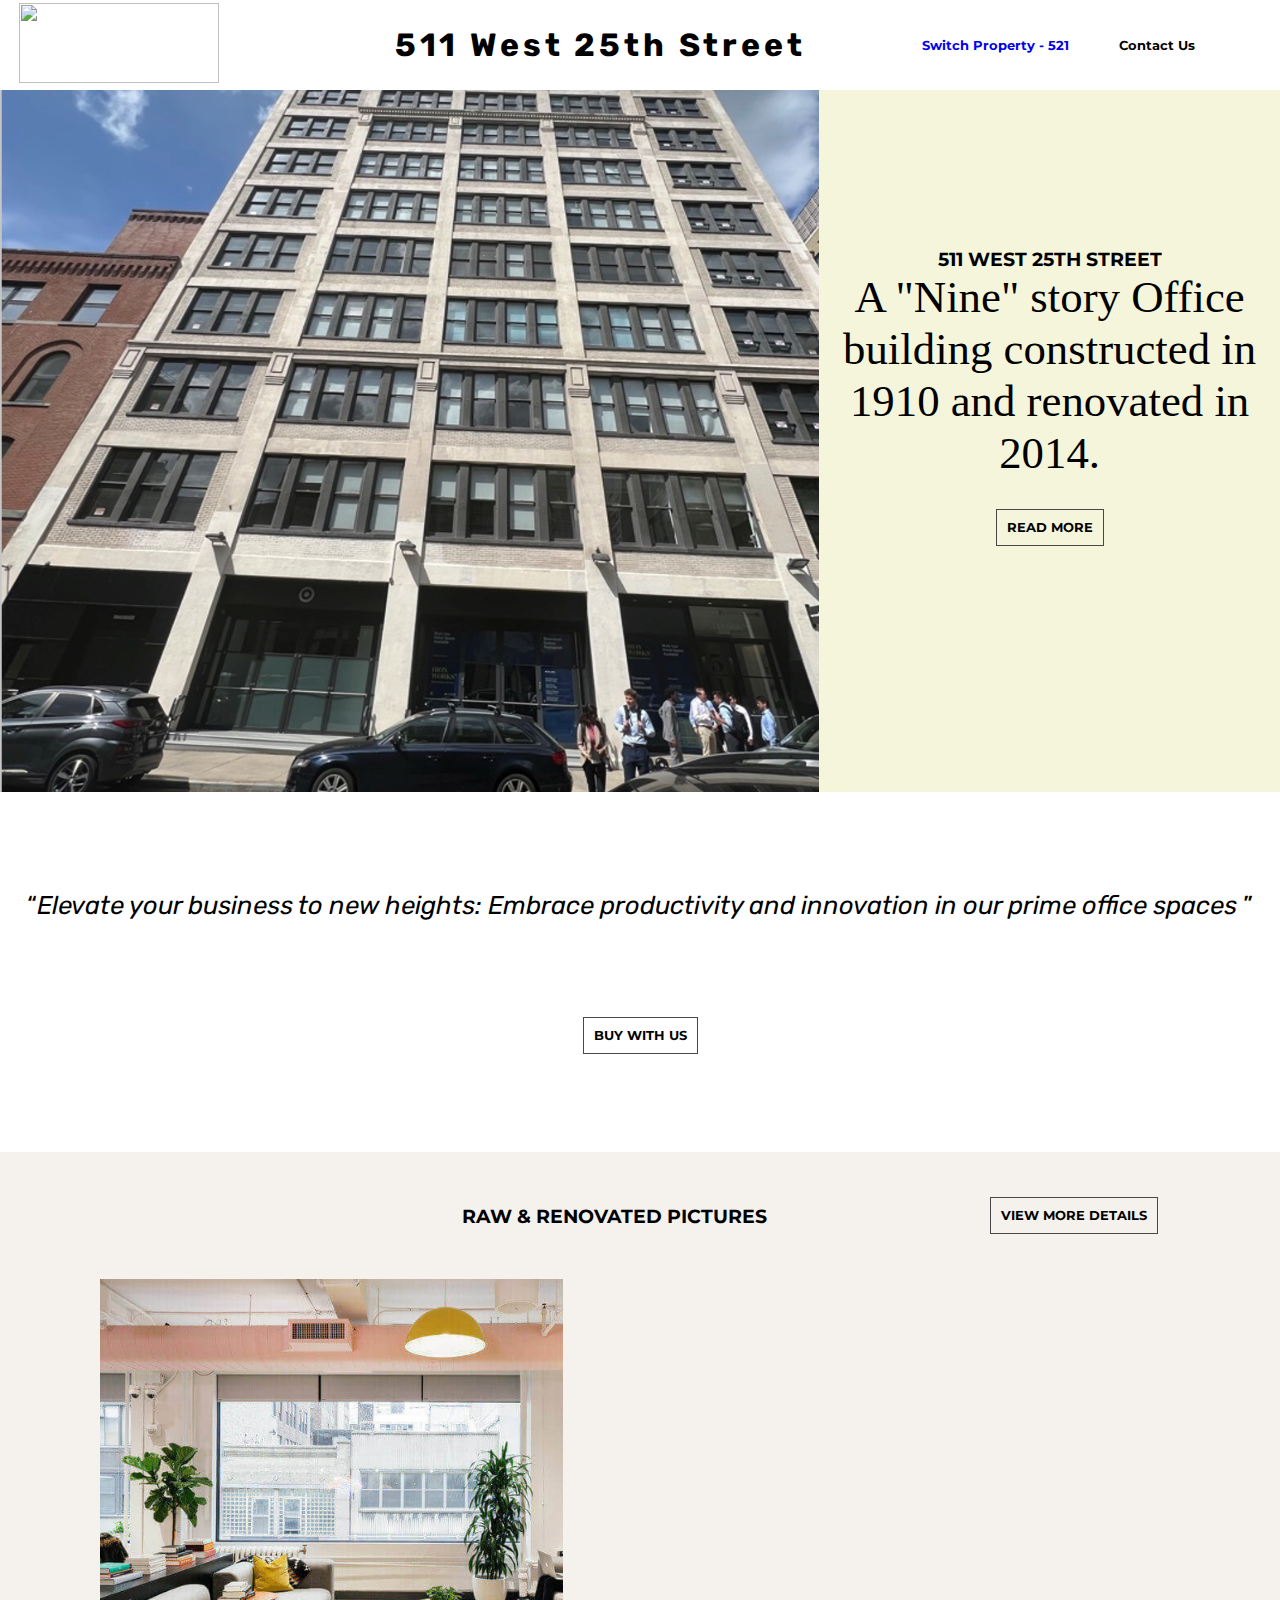
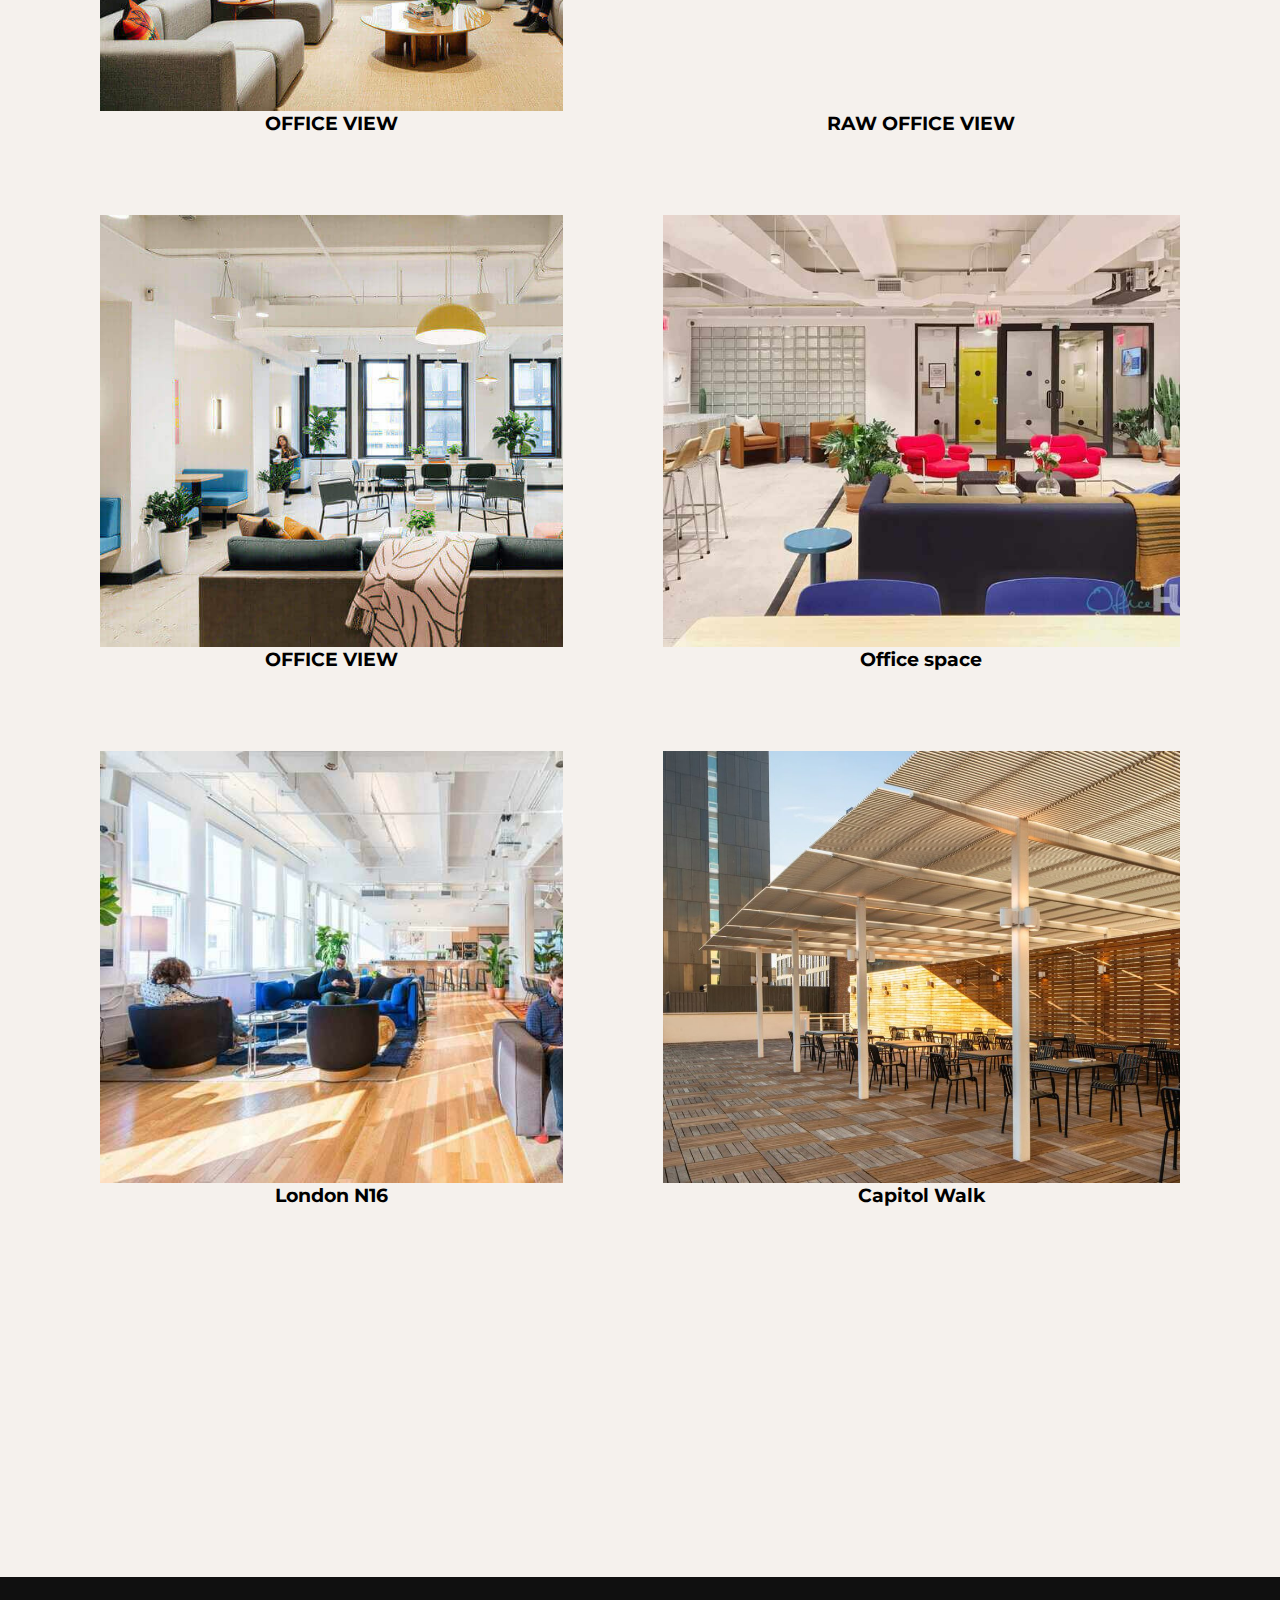
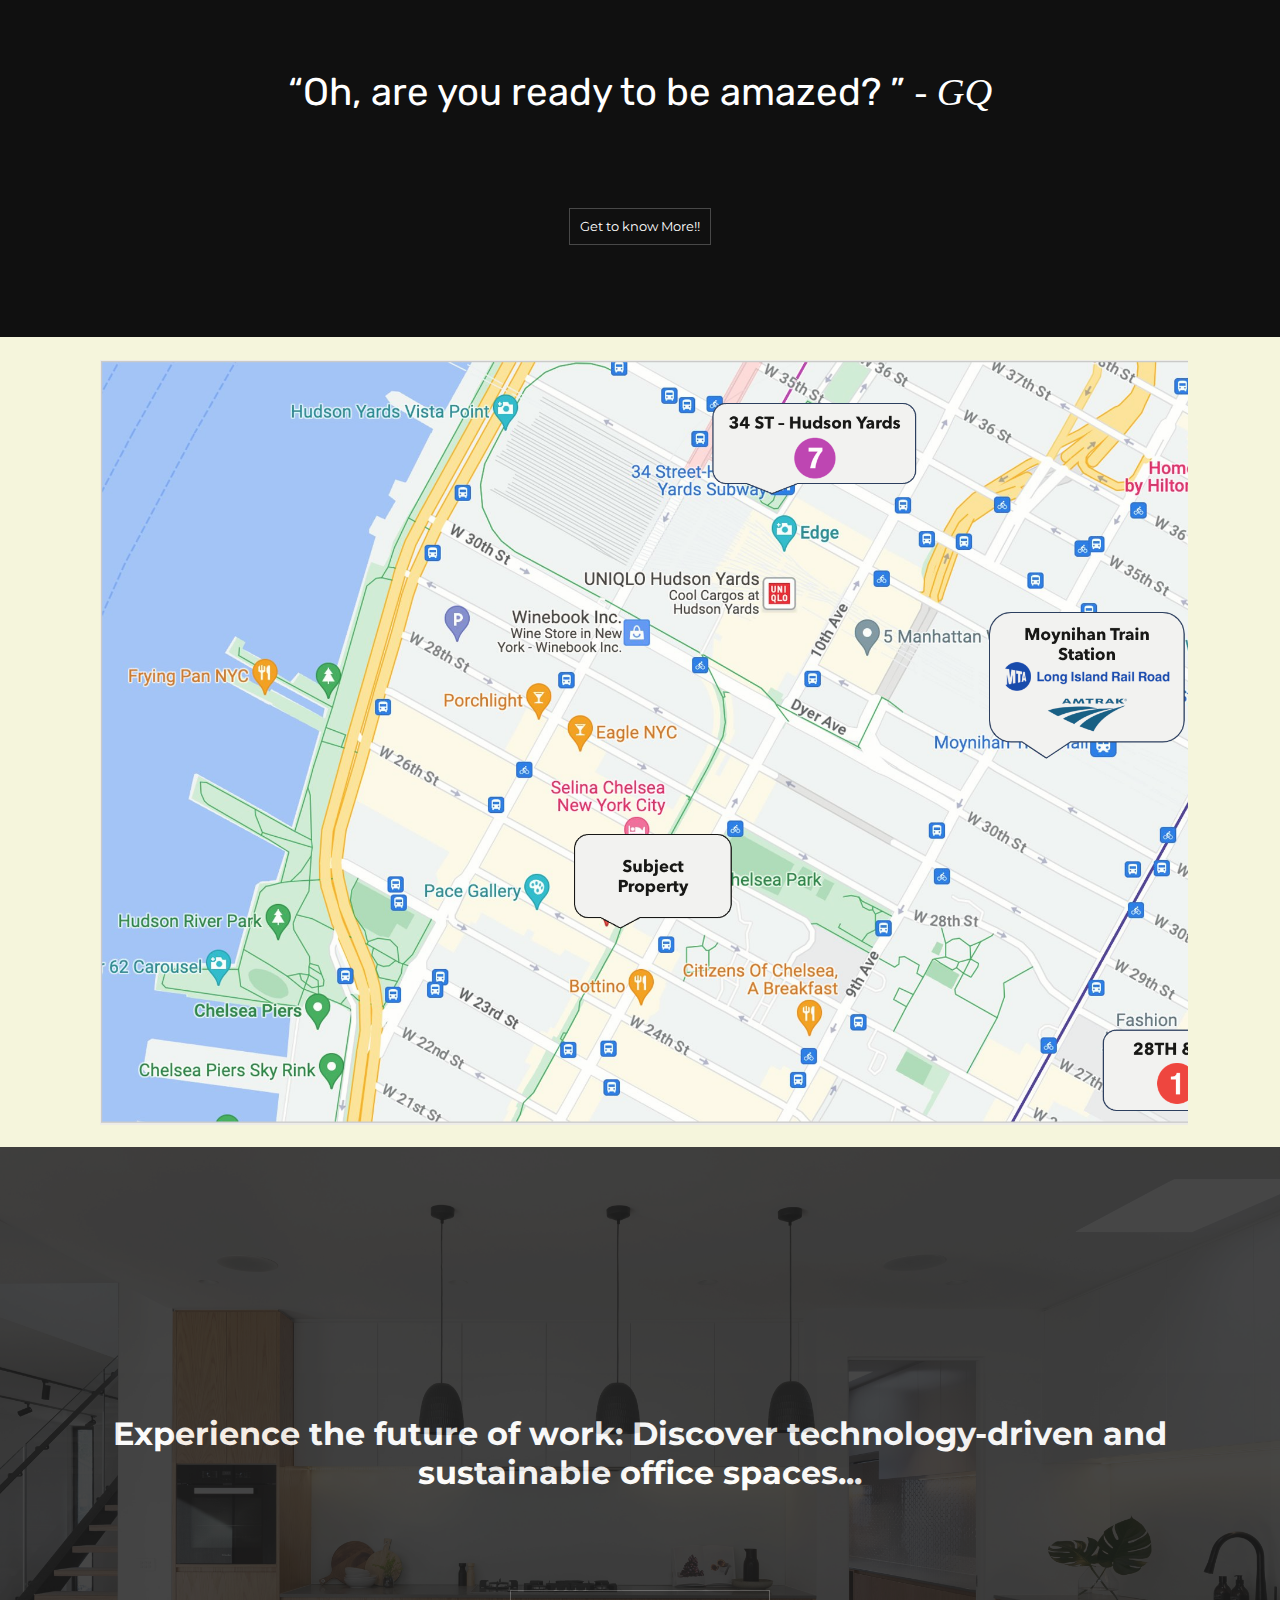
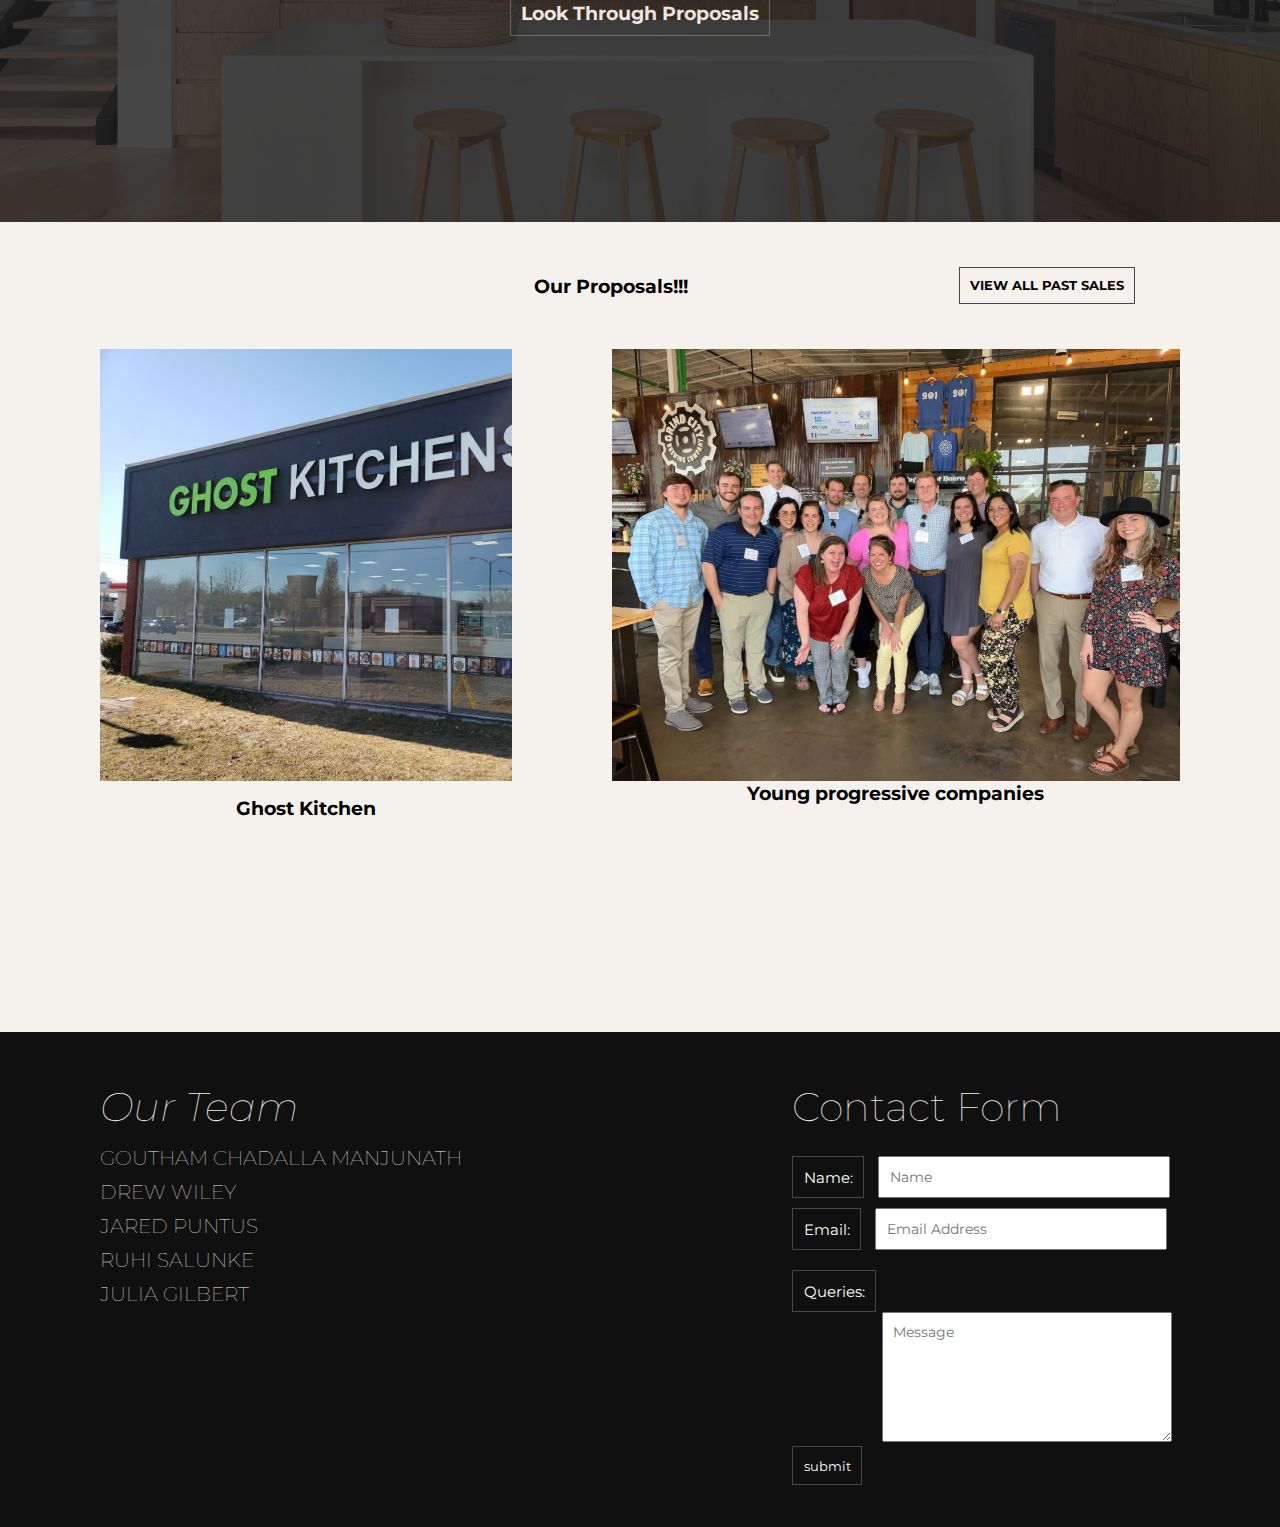
==== commit 4b2153a2: "Tags added" ====
--- a/index.html
+++ b/index.html
@@ -66,10 +66,9 @@
     <!--Section 2 (quote and an a tag that it transformed into a button)-->
     <section class="section-2">
         <!--p with a quote-->
-        <p><q>An estate agency</q> - <i>Newmark</i></p>
-        
+        <p><q><i>Elevate your business to new heights: Embrace productivity and innovation in our prime office spaces </i></q></p>
         <!--a tag that we style to a button in css-->
-        <a>SELL WITH US</a>
+        <a>BUY WITH US</a>
 
     </section>
 
@@ -275,9 +274,9 @@
     <!--Section 7 (contains a text container with a h2 and a tag which is turned into a button)-->
     <section class="section-7">
 
-        <div class="section7-text-container">
-            <h2>The Modern House is an estate agency that helps people in more thoughtful and beautiful ways <br> We believe in design as a powerful force for good</h2>
-            <a>ABOUT US</a>
+        <div class="section7-text-container">                          
+            <h2>Experience the future of work: Discover technology-driven and sustainable office spaces...</h2>
+            <<a>Look Through Proposals</a>
         </div>
         
 
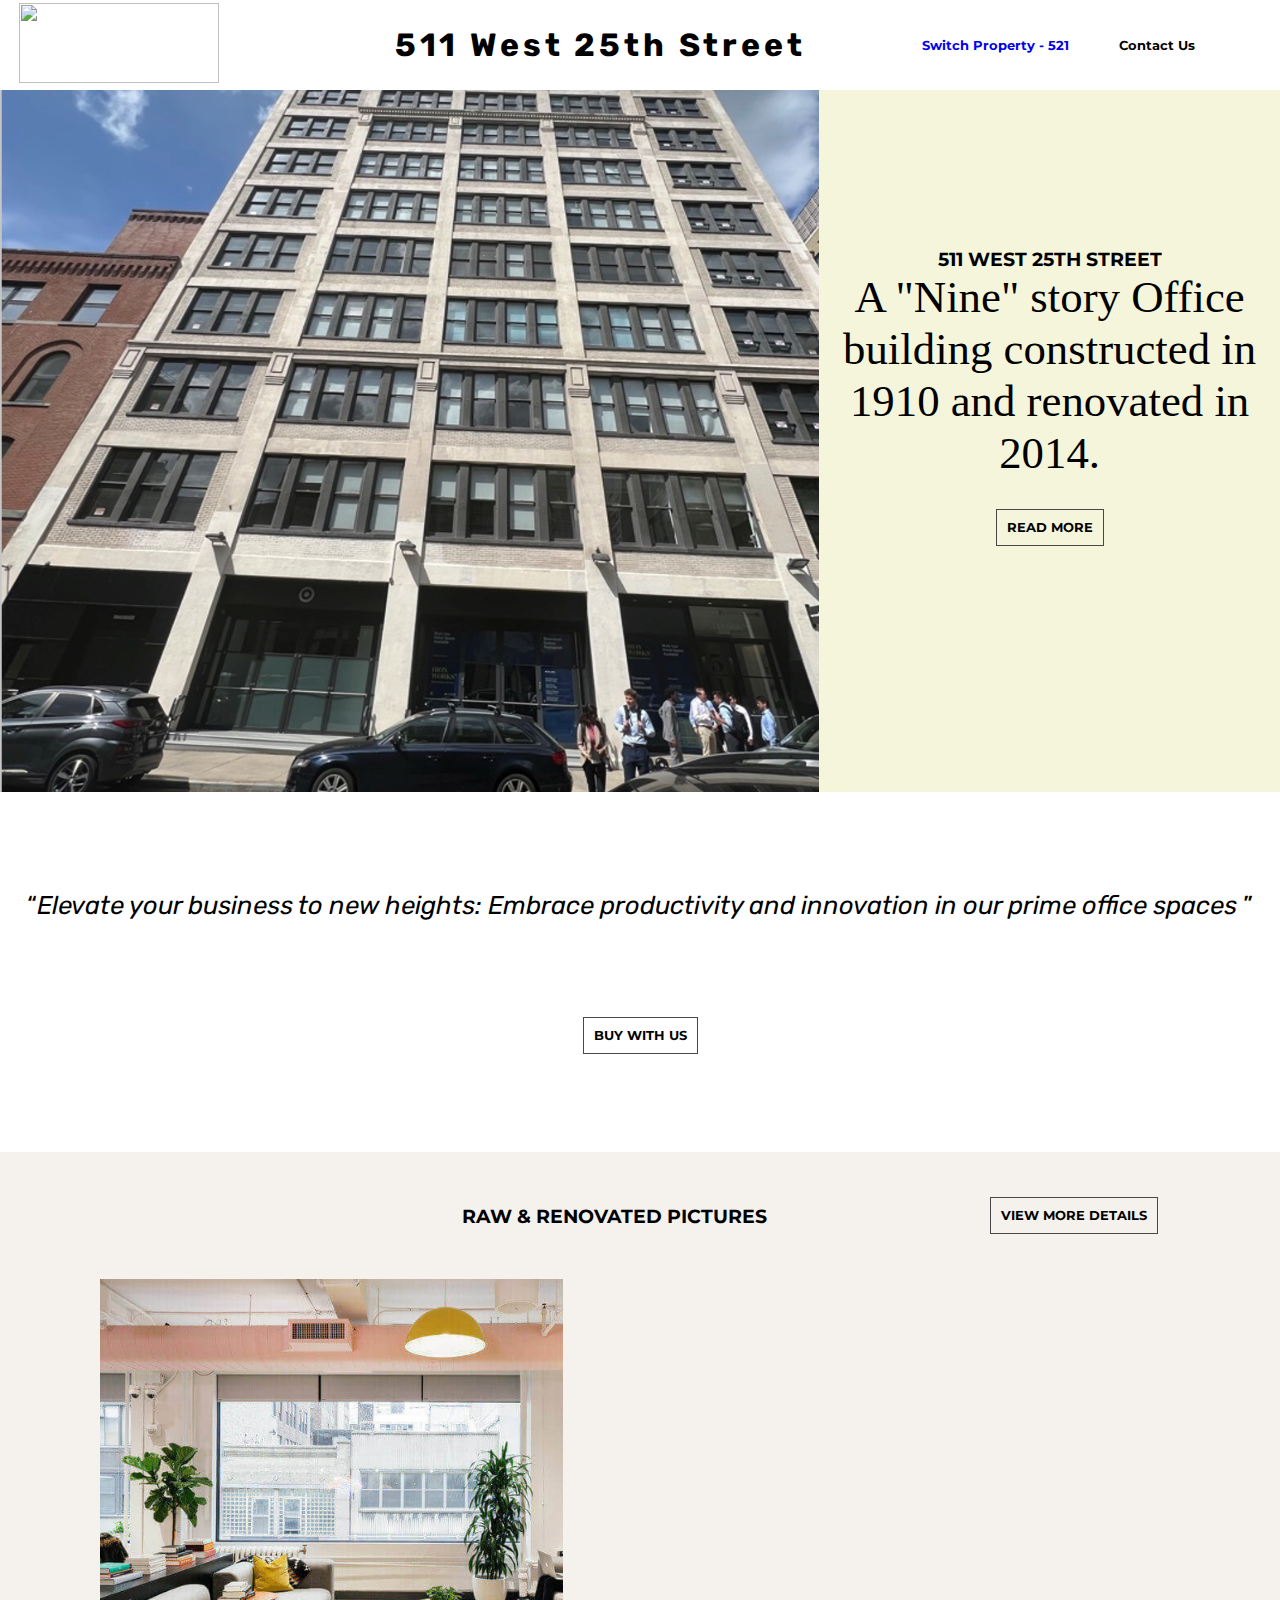
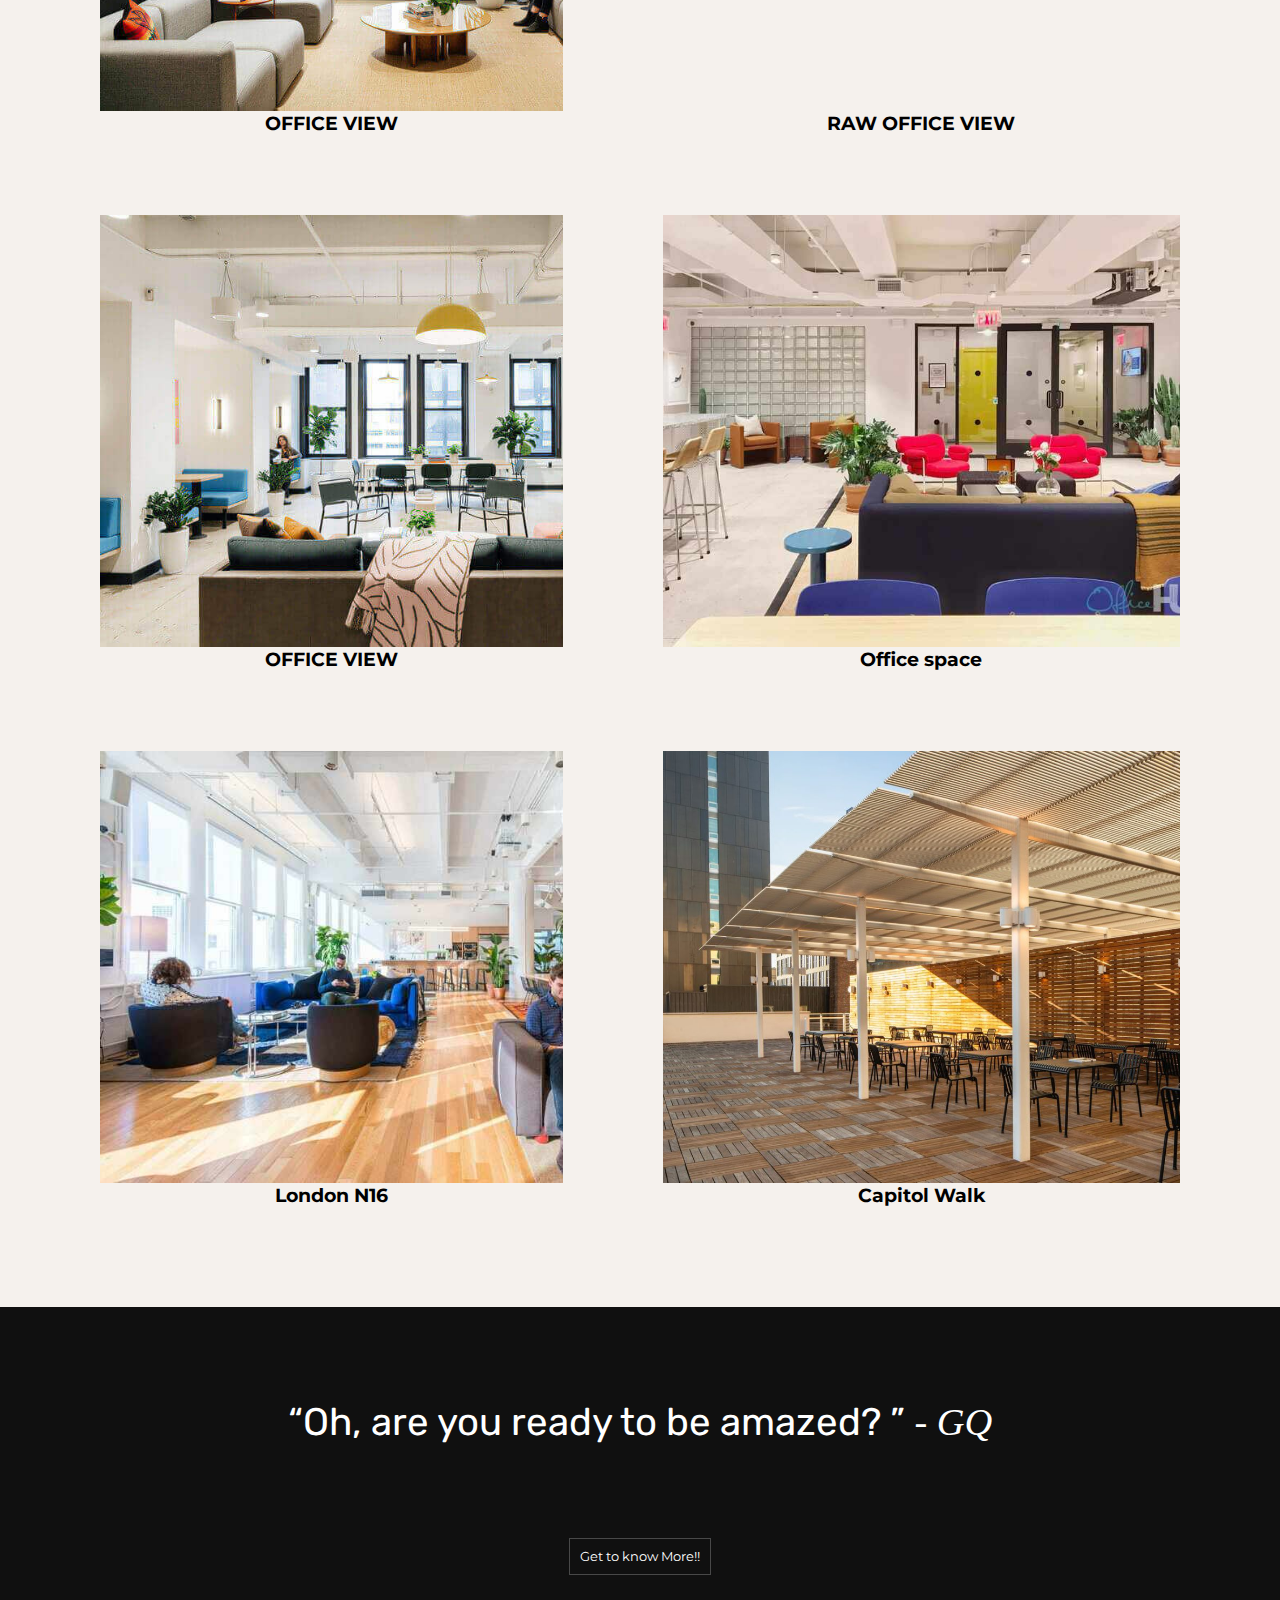
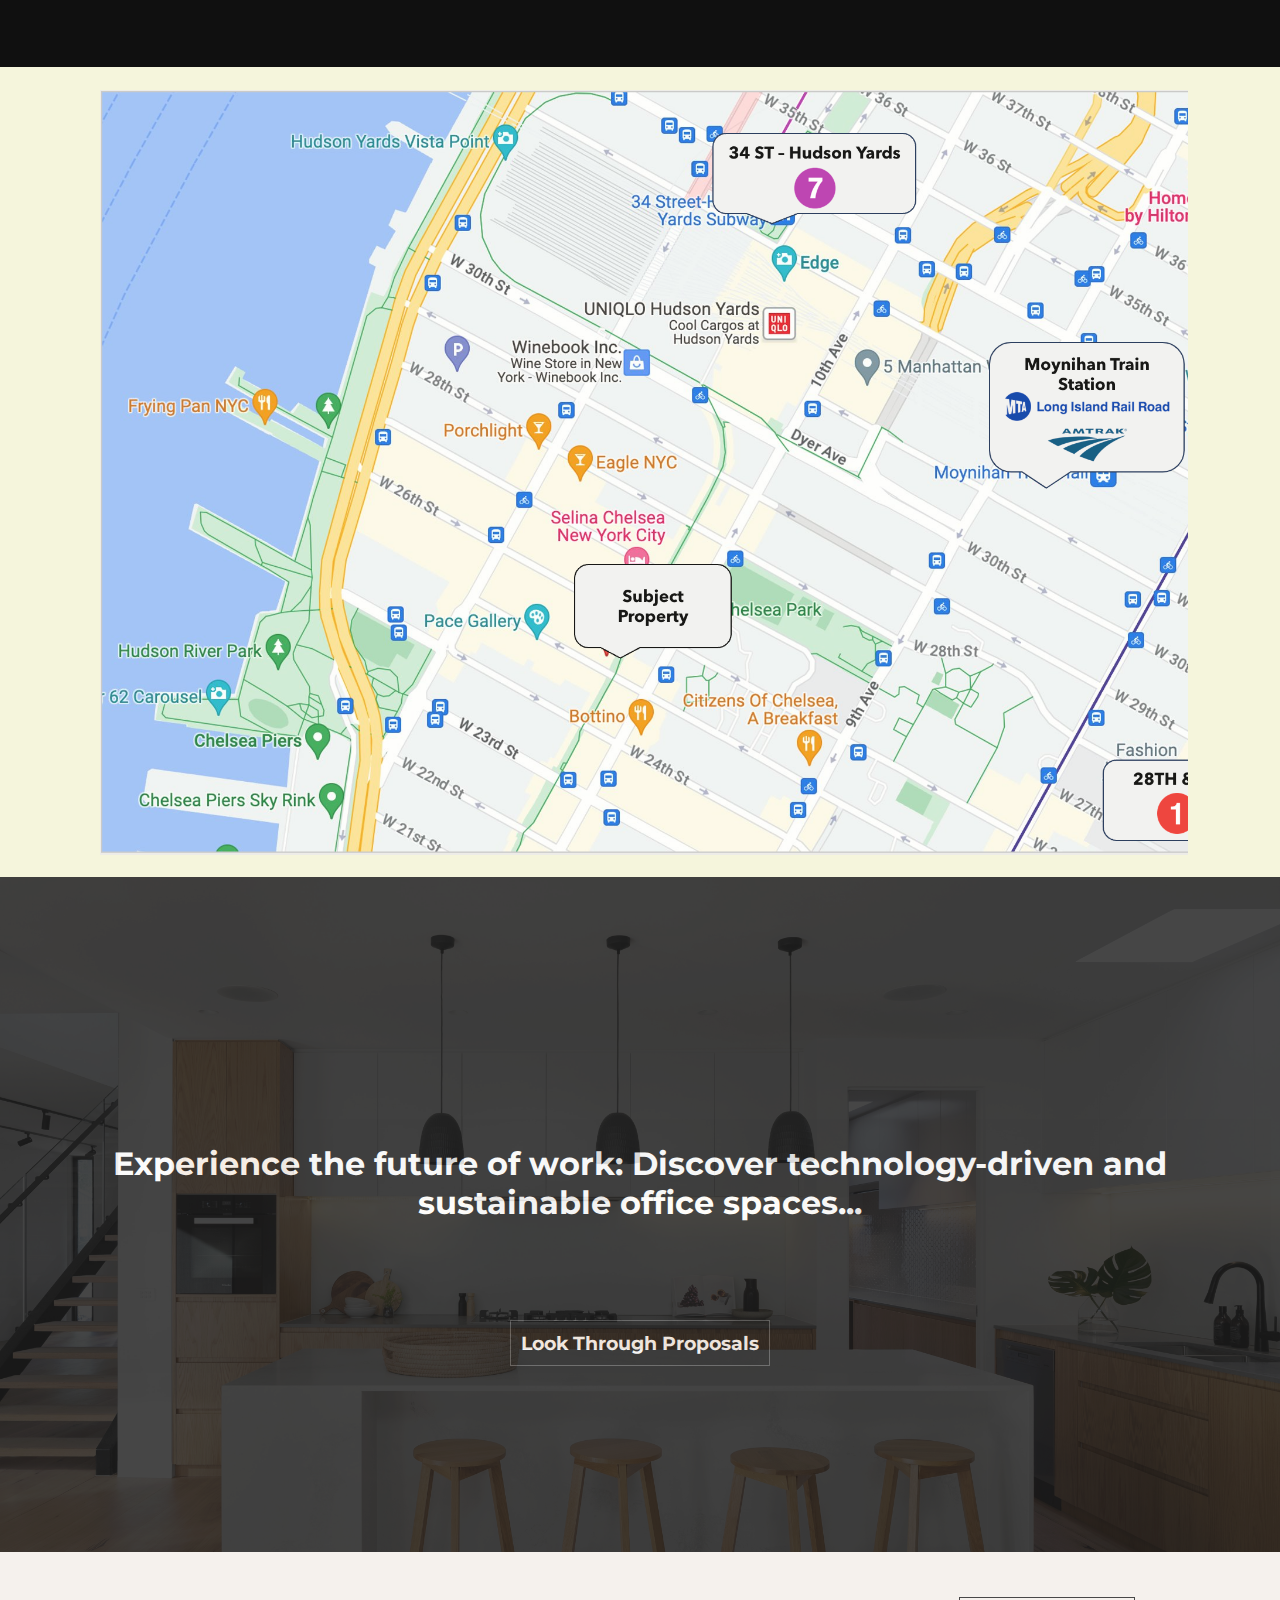
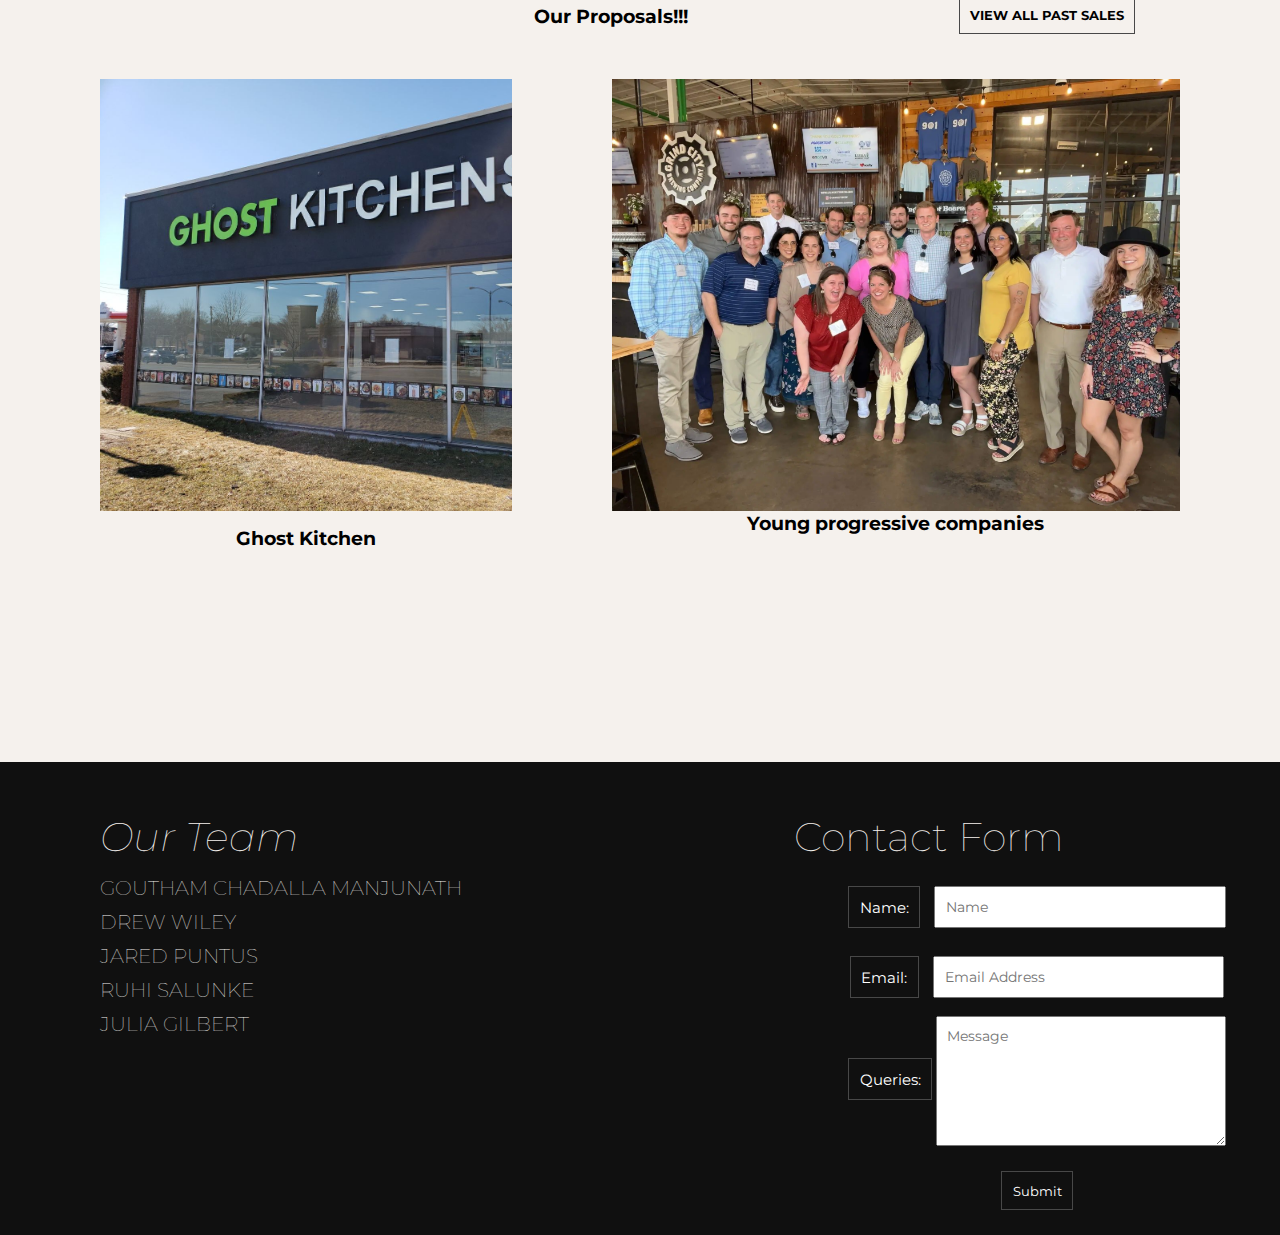
==== commit 5be3e360: "contact" ====
--- a/index.html
+++ b/index.html
@@ -385,19 +385,30 @@
         <section class="sub2-section9">
             <section class="section-sub2-section9-right-footer-1">
                 <h3 style="font-size: 40px;">Contact Form</h3>
-
-                <form action="#">
-                    <a style="font-size: 15px;">Name:</a>
-                    <input type="text" placeholder="Name">
+                <div class="formfield">
+                    <form action="#">
+                    <div>
+                        <a style="font-size: 15px;">Name:</a>
+                        <input type="text" placeholder="Name"/>
+                    </div>
+                    
                     <br>
-                    <a style="font-size: 15px;margin-top: 20px;">Email:</a>
-                    <input type="text" placeholder="Email Address ">
+                    <div>
+                        <a style="font-size: 15px;margin-top: 20px;">Email:</a>
+                        <input type="text" placeholder="Email Address"/>
+                    </div>
+                    
                     <br>
-                    <k style="font-size: 15px;margin-top: 20px;">Queries:</k>
-                    <textarea placeholder="Message" rows="6" cols="40"></textarea>
+                    <div class="formfield">
+                        <a style="font-size: 15px;margin-top: 20px;">Queries:</a>
+                        <textarea placeholder="Message" rows="6" cols="40"></textarea>
+                    </div>
+                    
                     <!-- <br> -->
-                    <z>submit</z>
+                    <button>Submit</button>
                 </form>
+            </div>
+                
 
                 <!-- <section class="sub2-section9-right-footer-1-checkbox-container">
                     <input type="checkbox">
--- a/style.css
+++ b/style.css
@@ -10,15 +10,15 @@
   display: -ms-flexbox;
   display: flex;
   -webkit-box-align: center;
-      -ms-flex-align: center;
-          align-items: center;
+  -ms-flex-align: center;
+  align-items: center;
   -webkit-box-pack: justify;
-      -ms-flex-pack: justify;
-          justify-content: space-between;
+  -ms-flex-pack: justify;
+  justify-content: space-between;
   -webkit-box-orient: horizontal;
   -webkit-box-direction: normal;
-      -ms-flex-direction: row;
-          flex-direction: row;
+  -ms-flex-direction: row;
+  flex-direction: row;
   background: #ffffff;
   height: 10vh;
   position: fixed;
@@ -36,22 +36,22 @@
   display: -ms-flexbox;
   display: flex;
   -webkit-box-align: center;
-      -ms-flex-align: center;
-          align-items: center;
+  -ms-flex-align: center;
+  align-items: center;
   -webkit-box-pack: center;
-      -ms-flex-pack: center;
-          justify-content: center;
+  -ms-flex-pack: center;
+  justify-content: center;
   -webkit-box-orient: horizontal;
   -webkit-box-direction: normal;
-      -ms-flex-direction: row;
-          flex-direction: row;
+  -ms-flex-direction: row;
+  flex-direction: row;
   margin: 0px 0px 0px 65px;
 }
 
 .nav .left-nav ul li {
   list-style: none;
   margin: 0px 25px;
-  font-family: 'Montserrat', sans-serif;
+  font-family: "Montserrat", sans-serif;
   font-size: 1vw;
   font-weight: bold;
 }
@@ -62,7 +62,7 @@
 }
 
 .nav .middle-nav h1 {
-  font-family: 'Rubik', sans-serif;
+  font-family: "Rubik", sans-serif;
   letter-spacing: 0.3vw;
 }
 
@@ -75,22 +75,22 @@
   display: -ms-flexbox;
   display: flex;
   -webkit-box-align: center;
-      -ms-flex-align: center;
-          align-items: center;
+  -ms-flex-align: center;
+  align-items: center;
   -webkit-box-pack: center;
-      -ms-flex-pack: center;
-          justify-content: center;
+  -ms-flex-pack: center;
+  justify-content: center;
   -webkit-box-orient: horizontal;
   -webkit-box-direction: normal;
-      -ms-flex-direction: row;
-          flex-direction: row;
+  -ms-flex-direction: row;
+  flex-direction: row;
   margin: 0px 60px 0px -65px;
 }
 
 .nav .right-nav ul li {
   list-style: none;
   margin: 0px 25px;
-  font-family: 'Montserrat', sans-serif;
+  font-family: "Montserrat", sans-serif;
   font-size: 1vw;
   font-weight: bold;
 }
@@ -105,19 +105,19 @@
   display: -ms-flexbox;
   display: flex;
   -webkit-box-align: center;
-      -ms-flex-align: center;
-          align-items: center;
+  -ms-flex-align: center;
+  align-items: center;
   -webkit-box-pack: center;
-      -ms-flex-pack: center;
-          justify-content: center;
+  -ms-flex-pack: center;
+  justify-content: center;
   -webkit-box-orient: horizontal;
   -webkit-box-direction: normal;
-      -ms-flex-direction: row;
-          flex-direction: row;
+  -ms-flex-direction: row;
+  flex-direction: row;
   background: beige;
 }
 
-.section-1 .sub1-section1 { 
+.section-1 .sub1-section1 {
   background-size: cover;
   min-height: 90%;
   width: 80%;
@@ -132,23 +132,23 @@
   display: -ms-flexbox;
   display: flex;
   -webkit-box-pack: start;
-      -ms-flex-pack: start;
-          justify-content: flex-start;
+  -ms-flex-pack: start;
+  justify-content: flex-start;
   -webkit-box-orient: vertical;
   -webkit-box-direction: normal;
-      -ms-flex-direction: column;
-          flex-direction: column;
+  -ms-flex-direction: column;
+  flex-direction: column;
 }
 
 .section-1 .sub2-section1 h3 {
   font-size: 1.5vw;
   text-align: center;
-  font-family: 'Montserrat', sans-serif;
+  font-family: "Montserrat", sans-serif;
 }
 
 .section-1 .sub2-section1 h2 {
   font-size: 1.5vw;
-  font-family: 'Montserrat', sans-serif;
+  font-family: "Montserrat", sans-serif;
   text-align: center;
 }
 
@@ -166,11 +166,11 @@
   width: -moz-fit-content;
   width: fit-content;
   -ms-flex-item-align: center;
-      -ms-grid-row-align: center;
-      align-self: center;
+  -ms-grid-row-align: center;
+  align-self: center;
   margin-top: 30px;
   padding: 10px;
-  font-family: 'Montserrat', sans-serif;
+  font-family: "Montserrat", sans-serif;
   -webkit-transition: ease-in-out 300ms;
   transition: ease-in-out 300ms;
   font-weight: bolder;
@@ -191,21 +191,21 @@
   display: -ms-flexbox;
   display: flex;
   -webkit-box-align: center;
-      -ms-flex-align: center;
-          align-items: center;
+  -ms-flex-align: center;
+  align-items: center;
   -webkit-box-pack: space-evenly;
-      -ms-flex-pack: space-evenly;
-          justify-content: space-evenly;
+  -ms-flex-pack: space-evenly;
+  justify-content: space-evenly;
   -webkit-box-orient: vertical;
   -webkit-box-direction: normal;
-      -ms-flex-direction: column;
-          flex-direction: column;
+  -ms-flex-direction: column;
+  flex-direction: column;
   height: 40vh;
 }
 
 .section-2 q {
   font-size: 2vw;
-  font-family: 'Rubik', sans-serif;
+  font-family: "Rubik", sans-serif;
 }
 
 .section-2 i {
@@ -220,10 +220,10 @@
   width: -moz-fit-content;
   width: fit-content;
   -ms-flex-item-align: center;
-      -ms-grid-row-align: center;
-      align-self: center;
+  -ms-grid-row-align: center;
+  align-self: center;
   padding: 10px;
-  font-family: 'Montserrat', sans-serif;
+  font-family: "Montserrat", sans-serif;
   -webkit-transition: ease-in-out 300ms;
   transition: ease-in-out 300ms;
   font-weight: bolder;
@@ -241,7 +241,7 @@
 
 .section-3 {
   background: #f5f1ed;
-  height: 225vh;
+  padding-bottom: 100px;
 }
 
 .section-3 .sub1-section3 {
@@ -249,20 +249,20 @@
   display: -ms-flexbox;
   display: flex;
   -webkit-box-align: center;
-      -ms-flex-align: center;
-          align-items: center;
+  -ms-flex-align: center;
+  align-items: center;
   -ms-flex-pack: distribute;
-      justify-content: space-around;
+  justify-content: space-around;
   -webkit-box-orient: horizontal;
   -webkit-box-direction: normal;
-      -ms-flex-direction: row;
-          flex-direction: row;
+  -ms-flex-direction: row;
+  flex-direction: row;
   padding: 0px 10px 0px 0px;
 }
 
 .section-3 .sub1-section3 h2 {
   font-size: 1.5vw;
-  font-family: 'Montserrat', sans-serif;
+  font-family: "Montserrat", sans-serif;
   text-align: center;
 }
 
@@ -274,10 +274,10 @@
   width: -moz-fit-content;
   width: fit-content;
   -ms-flex-item-align: center;
-      -ms-grid-row-align: center;
-      align-self: center;
+  -ms-grid-row-align: center;
+  align-self: center;
   padding: 10px;
-  font-family: 'Montserrat', sans-serif;
+  font-family: "Montserrat", sans-serif;
   -webkit-transition: ease-in-out 300ms;
   transition: ease-in-out 300ms;
   font-weight: bolder;
@@ -302,7 +302,7 @@
   display: grid;
   gap: 80px 100px;
   -ms-grid-columns: auto auto;
-      grid-template-columns: auto auto;
+  grid-template-columns: auto auto;
   padding: 0px 100px 0px 100px;
 }
 
@@ -321,34 +321,54 @@
   display: flex;
   -webkit-box-orient: horizontal;
   -webkit-box-direction: normal;
-      -ms-flex-direction: column;
-          flex-direction: column;
+  -ms-flex-direction: column;
+  flex-direction: column;
   -webkit-box-align: center;
-      -ms-flex-align: center;
-          align-items: center;
+  -ms-flex-align: center;
+  align-items: center;
   -webkit-box-pack: justify;
-      -ms-flex-pack: justify;
-          justify-content: space-between;
-}
-
-.section-3 .sub2-section3 .sub2-section3-box1 .contain-two-rows-of-text .name-and-price h3 {
+  -ms-flex-pack: justify;
+  justify-content: space-between;
+}
+
+.section-3
+  .sub2-section3
+  .sub2-section3-box1
+  .contain-two-rows-of-text
+  .name-and-price
+  h3 {
   font-size: 1.5vw;
-  font-family: 'Montserrat', sans-serif;
-}
-
-.section-3 .sub2-section3 .sub2-section3-box1 .contain-two-rows-of-text .name-and-price h2 {
+  font-family: "Montserrat", sans-serif;
+}
+
+.section-3
+  .sub2-section3
+  .sub2-section3-box1
+  .contain-two-rows-of-text
+  .name-and-price
+  h2 {
   font-size: 1.5vw;
-  font-family: 'Rubik', sans-serif;
-}
-
-.section-3 .sub2-section3 .sub2-section3-box1 .contain-two-rows-of-text .location-and-availability h3 {
+  font-family: "Rubik", sans-serif;
+}
+
+.section-3
+  .sub2-section3
+  .sub2-section3-box1
+  .contain-two-rows-of-text
+  .location-and-availability
+  h3 {
   font-size: 1.5vw;
-  font-family: 'Montserrat', sans-serif;
-}
-
-.section-3 .sub2-section3 .sub2-section3-box1 .contain-two-rows-of-text .location-and-availability h2 {
+  font-family: "Montserrat", sans-serif;
+}
+
+.section-3
+  .sub2-section3
+  .sub2-section3-box1
+  .contain-two-rows-of-text
+  .location-and-availability
+  h2 {
   font-size: 1.5vw;
-  font-family: 'Rubik', sans-serif;
+  font-family: "Rubik", sans-serif;
 }
 
 .section-3 .sub2-section3 .sub2-section3-box2 .image2 {
@@ -366,34 +386,54 @@
   display: flex;
   -webkit-box-orient: horizontal;
   -webkit-box-direction: normal;
-      -ms-flex-direction: column;
-          flex-direction: column;
+  -ms-flex-direction: column;
+  flex-direction: column;
   -webkit-box-align: center;
-      -ms-flex-align: center;
-          align-items: center;
+  -ms-flex-align: center;
+  align-items: center;
   -webkit-box-pack: justify;
-      -ms-flex-pack: justify;
-          justify-content: space-between;
-}
-
-.section-3 .sub2-section3 .sub2-section3-box2 .contain-two-rows-of-text .name-and-price h3 {
+  -ms-flex-pack: justify;
+  justify-content: space-between;
+}
+
+.section-3
+  .sub2-section3
+  .sub2-section3-box2
+  .contain-two-rows-of-text
+  .name-and-price
+  h3 {
   font-size: 1.5vw;
-  font-family: 'Montserrat', sans-serif;
-}
-
-.section-3 .sub2-section3 .sub2-section3-box2 .contain-two-rows-of-text .name-and-price h2 {
+  font-family: "Montserrat", sans-serif;
+}
+
+.section-3
+  .sub2-section3
+  .sub2-section3-box2
+  .contain-two-rows-of-text
+  .name-and-price
+  h2 {
   font-size: 1.5vw;
-  font-family: 'Rubik', sans-serif;
-}
-
-.section-3 .sub2-section3 .sub2-section3-box2 .contain-two-rows-of-text .location-and-availability h3 {
+  font-family: "Rubik", sans-serif;
+}
+
+.section-3
+  .sub2-section3
+  .sub2-section3-box2
+  .contain-two-rows-of-text
+  .location-and-availability
+  h3 {
   font-size: 1.5vw;
-  font-family: 'Montserrat', sans-serif;
-}
-
-.section-3 .sub2-section3 .sub2-section3-box2 .contain-two-rows-of-text .location-and-availability h2 {
+  font-family: "Montserrat", sans-serif;
+}
+
+.section-3
+  .sub2-section3
+  .sub2-section3-box2
+  .contain-two-rows-of-text
+  .location-and-availability
+  h2 {
   font-size: 1.5vw;
-  font-family: 'Rubik', sans-serif;
+  font-family: "Rubik", sans-serif;
 }
 
 .section-3 .sub2-section3 .sub2-section3-box3 .image3 {
@@ -411,34 +451,54 @@
   display: flex;
   -webkit-box-orient: horizontal;
   -webkit-box-direction: normal;
-      -ms-flex-direction: column;
-          flex-direction: column;
+  -ms-flex-direction: column;
+  flex-direction: column;
   -webkit-box-align: center;
-      -ms-flex-align: center;
-          align-items: center;
+  -ms-flex-align: center;
+  align-items: center;
   -webkit-box-pack: justify;
-      -ms-flex-pack: justify;
-          justify-content: space-between;
-}
-
-.section-3 .sub2-section3 .sub2-section3-box3 .contain-two-rows-of-text .name-and-price h3 {
+  -ms-flex-pack: justify;
+  justify-content: space-between;
+}
+
+.section-3
+  .sub2-section3
+  .sub2-section3-box3
+  .contain-two-rows-of-text
+  .name-and-price
+  h3 {
   font-size: 1.5vw;
-  font-family: 'Montserrat', sans-serif;
-}
-
-.section-3 .sub2-section3 .sub2-section3-box3 .contain-two-rows-of-text .name-and-price h2 {
+  font-family: "Montserrat", sans-serif;
+}
+
+.section-3
+  .sub2-section3
+  .sub2-section3-box3
+  .contain-two-rows-of-text
+  .name-and-price
+  h2 {
   font-size: 1.5vw;
-  font-family: 'Rubik', sans-serif;
-}
-
-.section-3 .sub2-section3 .sub2-section3-box3 .contain-two-rows-of-text .location-and-availability h3 {
+  font-family: "Rubik", sans-serif;
+}
+
+.section-3
+  .sub2-section3
+  .sub2-section3-box3
+  .contain-two-rows-of-text
+  .location-and-availability
+  h3 {
   font-size: 1.5vw;
-  font-family: 'Montserrat', sans-serif;
-}
-
-.section-3 .sub2-section3 .sub2-section3-box3 .contain-two-rows-of-text .location-and-availability h2 {
+  font-family: "Montserrat", sans-serif;
+}
+
+.section-3
+  .sub2-section3
+  .sub2-section3-box3
+  .contain-two-rows-of-text
+  .location-and-availability
+  h2 {
   font-size: 1.5vw;
-  font-family: 'Rubik', sans-serif;
+  font-family: "Rubik", sans-serif;
 }
 
 .section-3 .sub2-section3 .sub2-section3-box4 .image4 {
@@ -456,34 +516,54 @@
   display: flex;
   -webkit-box-orient: horizontal;
   -webkit-box-direction: normal;
-      -ms-flex-direction: column;
-          flex-direction: column;
+  -ms-flex-direction: column;
+  flex-direction: column;
   -webkit-box-align: center;
-      -ms-flex-align: center;
-          align-items: center;
+  -ms-flex-align: center;
+  align-items: center;
   -webkit-box-pack: justify;
-      -ms-flex-pack: justify;
-          justify-content: space-between;
-}
-
-.section-3 .sub2-section3 .sub2-section3-box4 .contain-two-rows-of-text .name-and-price h3 {
+  -ms-flex-pack: justify;
+  justify-content: space-between;
+}
+
+.section-3
+  .sub2-section3
+  .sub2-section3-box4
+  .contain-two-rows-of-text
+  .name-and-price
+  h3 {
   font-size: 1.5vw;
-  font-family: 'Montserrat', sans-serif;
-}
-
-.section-3 .sub2-section3 .sub2-section3-box4 .contain-two-rows-of-text .name-and-price h2 {
+  font-family: "Montserrat", sans-serif;
+}
+
+.section-3
+  .sub2-section3
+  .sub2-section3-box4
+  .contain-two-rows-of-text
+  .name-and-price
+  h2 {
   font-size: 1.5vw;
-  font-family: 'Rubik', sans-serif;
-}
-
-.section-3 .sub2-section3 .sub2-section3-box4 .contain-two-rows-of-text .location-and-availability h3 {
+  font-family: "Rubik", sans-serif;
+}
+
+.section-3
+  .sub2-section3
+  .sub2-section3-box4
+  .contain-two-rows-of-text
+  .location-and-availability
+  h3 {
   font-size: 1.5vw;
-  font-family: 'Montserrat', sans-serif;
-}
-
-.section-3 .sub2-section3 .sub2-section3-box4 .contain-two-rows-of-text .location-and-availability h2 {
+  font-family: "Montserrat", sans-serif;
+}
+
+.section-3
+  .sub2-section3
+  .sub2-section3-box4
+  .contain-two-rows-of-text
+  .location-and-availability
+  h2 {
   font-size: 1.5vw;
-  font-family: 'Rubik', sans-serif;
+  font-family: "Rubik", sans-serif;
 }
 
 .section-3 .sub2-section3 .sub2-section3-box5 .image5 {
@@ -501,34 +581,54 @@
   display: flex;
   -webkit-box-orient: horizontal;
   -webkit-box-direction: normal;
-      -ms-flex-direction: column;
-          flex-direction: column;
+  -ms-flex-direction: column;
+  flex-direction: column;
   -webkit-box-align: center;
-      -ms-flex-align: center;
-          align-items: center;
+  -ms-flex-align: center;
+  align-items: center;
   -webkit-box-pack: justify;
-      -ms-flex-pack: justify;
-          justify-content: space-between;
-}
-
-.section-3 .sub2-section3 .sub2-section3-box5 .contain-two-rows-of-text .name-and-price h3 {
+  -ms-flex-pack: justify;
+  justify-content: space-between;
+}
+
+.section-3
+  .sub2-section3
+  .sub2-section3-box5
+  .contain-two-rows-of-text
+  .name-and-price
+  h3 {
   font-size: 1.5vw;
-  font-family: 'Montserrat', sans-serif;
-}
-
-.section-3 .sub2-section3 .sub2-section3-box5 .contain-two-rows-of-text .name-and-price h2 {
+  font-family: "Montserrat", sans-serif;
+}
+
+.section-3
+  .sub2-section3
+  .sub2-section3-box5
+  .contain-two-rows-of-text
+  .name-and-price
+  h2 {
   font-size: 1.5vw;
-  font-family: 'Rubik', sans-serif;
-}
-
-.section-3 .sub2-section3 .sub2-section3-box5 .contain-two-rows-of-text .location-and-availability h3 {
+  font-family: "Rubik", sans-serif;
+}
+
+.section-3
+  .sub2-section3
+  .sub2-section3-box5
+  .contain-two-rows-of-text
+  .location-and-availability
+  h3 {
   font-size: 1.5vw;
-  font-family: 'Montserrat', sans-serif;
-}
-
-.section-3 .sub2-section3 .sub2-section3-box5 .contain-two-rows-of-text .location-and-availability h2 {
+  font-family: "Montserrat", sans-serif;
+}
+
+.section-3
+  .sub2-section3
+  .sub2-section3-box5
+  .contain-two-rows-of-text
+  .location-and-availability
+  h2 {
   font-size: 1.5vw;
-  font-family: 'Rubik', sans-serif;
+  font-family: "Rubik", sans-serif;
 }
 
 .section-3 .sub2-section3 .sub2-section3-box6 .image6 {
@@ -546,34 +646,54 @@
   display: flex;
   -webkit-box-orient: horizontal;
   -webkit-box-direction: normal;
-      -ms-flex-direction: column;
-          flex-direction: column;
+  -ms-flex-direction: column;
+  flex-direction: column;
   -webkit-box-align: center;
-      -ms-flex-align: center;
-          align-items: center;
+  -ms-flex-align: center;
+  align-items: center;
   -webkit-box-pack: justify;
-      -ms-flex-pack: justify;
-          justify-content: space-between;
-}
-
-.section-3 .sub2-section3 .sub2-section3-box6 .contain-two-rows-of-text .name-and-price h3 {
+  -ms-flex-pack: justify;
+  justify-content: space-between;
+}
+
+.section-3
+  .sub2-section3
+  .sub2-section3-box6
+  .contain-two-rows-of-text
+  .name-and-price
+  h3 {
   font-size: 1.5vw;
-  font-family: 'Montserrat', sans-serif;
-}
-
-.section-3 .sub2-section3 .sub2-section3-box6 .contain-two-rows-of-text .name-and-price h2 {
+  font-family: "Montserrat", sans-serif;
+}
+
+.section-3
+  .sub2-section3
+  .sub2-section3-box6
+  .contain-two-rows-of-text
+  .name-and-price
+  h2 {
   font-size: 1.5vw;
-  font-family: 'Rubik', sans-serif;
-}
-
-.section-3 .sub2-section3 .sub2-section3-box6 .contain-two-rows-of-text .location-and-availability h3 {
+  font-family: "Rubik", sans-serif;
+}
+
+.section-3
+  .sub2-section3
+  .sub2-section3-box6
+  .contain-two-rows-of-text
+  .location-and-availability
+  h3 {
   font-size: 1.5vw;
-  font-family: 'Montserrat', sans-serif;
-}
-
-.section-3 .sub2-section3 .sub2-section3-box6 .contain-two-rows-of-text .location-and-availability h2 {
+  font-family: "Montserrat", sans-serif;
+}
+
+.section-3
+  .sub2-section3
+  .sub2-section3-box6
+  .contain-two-rows-of-text
+  .location-and-availability
+  h2 {
   font-size: 1.5vw;
-  font-family: 'Rubik', sans-serif;
+  font-family: "Rubik", sans-serif;
 }
 
 .section-4 {
@@ -583,21 +703,21 @@
   display: -ms-flexbox;
   display: flex;
   -webkit-box-align: center;
-      -ms-flex-align: center;
-          align-items: center;
+  -ms-flex-align: center;
+  align-items: center;
   -webkit-box-pack: space-evenly;
-      -ms-flex-pack: space-evenly;
-          justify-content: space-evenly;
+  -ms-flex-pack: space-evenly;
+  justify-content: space-evenly;
   -webkit-box-orient: vertical;
   -webkit-box-direction: normal;
-      -ms-flex-direction: column;
-          flex-direction: column;
+  -ms-flex-direction: column;
+  flex-direction: column;
 }
 
 .section-4 q {
   color: white;
   font-size: 3vw;
-  font-family: 'Rubik', sans-serif;
+  font-family: "Rubik", sans-serif;
 }
 
 .section-4 p {
@@ -617,10 +737,10 @@
   width: -moz-fit-content;
   width: fit-content;
   -ms-flex-item-align: center;
-      -ms-grid-row-align: center;
-      align-self: center;
+  -ms-grid-row-align: center;
+  align-self: center;
   padding: 10px;
-  font-family: 'Montserrat', sans-serif;
+  font-family: "Montserrat", sans-serif;
   -webkit-transition: ease-in-out 300ms;
   transition: ease-in-out 300ms;
   color: white;
@@ -643,28 +763,28 @@
   display: -ms-flexbox;
   display: flex;
   -webkit-box-align: center;
-      -ms-flex-align: center;
-          align-items: center;
+  -ms-flex-align: center;
+  align-items: center;
   -webkit-box-pack: center;
-      -ms-flex-pack: center;
-          justify-content: center;
+  -ms-flex-pack: center;
+  justify-content: center;
   -webkit-box-orient: horizontal;
   -webkit-box-direction: normal;
-      -ms-flex-direction: row;
-          flex-direction: row;
+  -ms-flex-direction: row;
+  flex-direction: row;
 }
 
 .section-6 q {
   color: #101010;
   font-size: 2vw;
-  font-family: 'Rubik', sans-serif;
+  font-family: "Rubik", sans-serif;
 }
 
 .section-6 p {
   color: #101010;
   font-size: 2vw;
   padding: 0px 50px 0px 150px;
-  font-family: 'Rubik', sans-serif;
+  font-family: "Rubik", sans-serif;
   opacity: 95%;
 }
 
@@ -704,15 +824,15 @@
   display: -ms-flexbox;
   display: flex;
   -webkit-box-align: center;
-      -ms-flex-align: center;
-          align-items: center;
+  -ms-flex-align: center;
+  align-items: center;
   -webkit-box-pack: center;
-      -ms-flex-pack: center;
-          justify-content: center;
+  -ms-flex-pack: center;
+  justify-content: center;
   -webkit-box-orient: vertical;
   -webkit-box-direction: normal;
-      -ms-flex-direction: column;
-          flex-direction: column;
+  -ms-flex-direction: column;
+  flex-direction: column;
   height: 75vh;
   background: #000000;
   opacity: 80%;
@@ -720,7 +840,7 @@
 
 .section-7 .section7-text-container h2 {
   font-size: 2.5vw;
-  font-family: 'Montserrat', sans-serif;
+  font-family: "Montserrat", sans-serif;
   text-align: center;
   color: white;
   padding: 80px;
@@ -734,10 +854,10 @@
   width: -moz-fit-content;
   width: fit-content;
   -ms-flex-item-align: center;
-      -ms-grid-row-align: center;
-      align-self: center;
+  -ms-grid-row-align: center;
+  align-self: center;
   padding: 10px;
-  font-family: 'Montserrat', sans-serif;
+  font-family: "Montserrat", sans-serif;
   -webkit-transition: ease-in-out 300ms;
   transition: ease-in-out 300ms;
   font-weight: bolder;
@@ -765,20 +885,20 @@
   display: -ms-flexbox;
   display: flex;
   -webkit-box-align: center;
-      -ms-flex-align: center;
-          align-items: center;
+  -ms-flex-align: center;
+  align-items: center;
   -ms-flex-pack: distribute;
-      justify-content: space-around;
+  justify-content: space-around;
   -webkit-box-orient: horizontal;
   -webkit-box-direction: normal;
-      -ms-flex-direction: row;
-          flex-direction: row;
+  -ms-flex-direction: row;
+  flex-direction: row;
   padding: 0px 10px 0px 0px;
 }
 
 .section-8 .sub1-section8 h2 {
   font-size: 1.5vw;
-  font-family: 'Montserrat', sans-serif;
+  font-family: "Montserrat", sans-serif;
   text-align: center;
 }
 
@@ -790,10 +910,10 @@
   width: -moz-fit-content;
   width: fit-content;
   -ms-flex-item-align: center;
-      -ms-grid-row-align: center;
-      align-self: center;
+  -ms-grid-row-align: center;
+  align-self: center;
   padding: 10px;
-  font-family: 'Montserrat', sans-serif;
+  font-family: "Montserrat", sans-serif;
   -webkit-transition: ease-in-out 300ms;
   transition: ease-in-out 300ms;
   font-weight: bolder;
@@ -818,7 +938,7 @@
   display: grid;
   gap: 80px 100px;
   -ms-grid-columns: auto auto;
-      grid-template-columns: auto auto;
+  grid-template-columns: auto auto;
   padding: 0px 100px 0px 100px;
 }
 
@@ -839,38 +959,58 @@
   align-items: center;
   -webkit-box-orient: horizontal;
   -webkit-box-direction: normal;
-      -ms-flex-direction: column;
-          flex-direction: column;
+  -ms-flex-direction: column;
+  flex-direction: column;
   -webkit-box-align: center;
-      -ms-flex-align: center;
-          align-items: center;
+  -ms-flex-align: center;
+  align-items: center;
   -webkit-box-pack: justify;
-      -ms-flex-pack: justify;
-          justify-content: space-between;
-}
-
-.section-8 .sub2-section8 .sub2-section8-box1 .contain-two-rows-of-text .name-and-price h3 {
+  -ms-flex-pack: justify;
+  justify-content: space-between;
+}
+
+.section-8
+  .sub2-section8
+  .sub2-section8-box1
+  .contain-two-rows-of-text
+  .name-and-price
+  h3 {
   font-size: 1.5vw;
-  font-family: 'Montserrat', sans-serif;
+  font-family: "Montserrat", sans-serif;
   /* margin: 0 auto; */
   text-align: center;
   padding: 15px 0px 0px 0px;
 }
 
-.section-8 .sub2-section8 .sub2-section8-box1 .contain-two-rows-of-text .name-and-price h2 {
+.section-8
+  .sub2-section8
+  .sub2-section8-box1
+  .contain-two-rows-of-text
+  .name-and-price
+  h2 {
   font-size: 1.5vw;
-  font-family: 'Rubik', sans-serif;
-}
-
-.section-8 .sub2-section8 .sub2-section8-box1 .contain-two-rows-of-text .location-and-availability h3 {
+  font-family: "Rubik", sans-serif;
+}
+
+.section-8
+  .sub2-section8
+  .sub2-section8-box1
+  .contain-two-rows-of-text
+  .location-and-availability
+  h3 {
   font-size: 1.5vw;
-  font-family: 'Montserrat', sans-serif;
+  font-family: "Montserrat", sans-serif;
   padding: 15px 0px 0px 0px;
 }
 
-.section-8 .sub2-section8 .sub2-section8-box1 .contain-two-rows-of-text .location-and-availability h2 {
+.section-8
+  .sub2-section8
+  .sub2-section8-box1
+  .contain-two-rows-of-text
+  .location-and-availability
+  h2 {
   font-size: 1.5vw;
-  font-family: 'Rubik', sans-serif;
+  font-family: "Rubik", sans-serif;
 }
 
 .section-8 .sub2-section8 .sub3-section8-box2 .image1 {
@@ -888,52 +1028,71 @@
   display: flex;
   -webkit-box-orient: horizontal;
   -webkit-box-direction: normal;
-      -ms-flex-direction: column;
-          flex-direction: column;
+  -ms-flex-direction: column;
+  flex-direction: column;
   -webkit-box-align: center;
-      -ms-flex-align: center;
-          align-items: center;
+  -ms-flex-align: center;
+  align-items: center;
   -webkit-box-pack: justify;
-      -ms-flex-pack: justify;
-          justify-content: space-between;
-}
-
-.section-8 .sub2-section8 .sub3-section8-box2 .contain-two-rows-of-text .name-and-price h3 {
+  -ms-flex-pack: justify;
+  justify-content: space-between;
+}
+
+.section-8
+  .sub2-section8
+  .sub3-section8-box2
+  .contain-two-rows-of-text
+  .name-and-price
+  h3 {
   font-size: 1.5vw;
-  font-family: 'Montserrat', sans-serif;
-}
-
-.section-8 .sub2-section8 .sub3-section8-box2 .contain-two-rows-of-text .name-and-price h2 {
+  font-family: "Montserrat", sans-serif;
+}
+
+.section-8
+  .sub2-section8
+  .sub3-section8-box2
+  .contain-two-rows-of-text
+  .name-and-price
+  h2 {
   font-size: 1.5vw;
-  font-family: 'Rubik', sans-serif;
-}
-
-.section-8 .sub2-section8 .sub3-section8-box2 .contain-two-rows-of-text .location-and-availability h3 {
+  font-family: "Rubik", sans-serif;
+}
+
+.section-8
+  .sub2-section8
+  .sub3-section8-box2
+  .contain-two-rows-of-text
+  .location-and-availability
+  h3 {
   font-size: 1.5vw;
-  font-family: 'Montserrat', sans-serif;
-}
-
-.section-8 .sub2-section8 .sub3-section8-box2 .contain-two-rows-of-text .location-and-availability h2 {
+  font-family: "Montserrat", sans-serif;
+}
+
+.section-8
+  .sub2-section8
+  .sub3-section8-box2
+  .contain-two-rows-of-text
+  .location-and-availability
+  h2 {
   font-size: 1.5vw;
-  font-family: 'Rubik', sans-serif;
+  font-family: "Rubik", sans-serif;
 }
 
 .section-9 {
   background: #101010;
-  height: 55vh;
   display: -webkit-box;
   display: -ms-flexbox;
   display: flex;
   -webkit-box-align: baseline;
-      -ms-flex-align: baseline;
-          align-items: baseline;
+  -ms-flex-align: baseline;
+  align-items: baseline;
   -webkit-box-pack: justify;
-      -ms-flex-pack: justify;
-          justify-content: space-between;
+  -ms-flex-pack: justify;
+  justify-content: space-between;
   -webkit-box-orient: horizontal;
   -webkit-box-direction: normal;
-      -ms-flex-direction: row;
-          flex-direction: row;
+  -ms-flex-direction: row;
+  flex-direction: row;
 }
 
 .section-9 .sub1-section9 {
@@ -941,15 +1100,15 @@
   display: -ms-flexbox;
   display: flex;
   -webkit-box-align: center;
-      -ms-flex-align: center;
-          align-items: center;
+  -ms-flex-align: center;
+  align-items: center;
   -webkit-box-pack: start;
-      -ms-flex-pack: start;
-          justify-content: start;
+  -ms-flex-pack: start;
+  justify-content: start;
   -webkit-box-orient: horizontal;
   -webkit-box-direction: normal;
-      -ms-flex-direction: row;
-          flex-direction: row;
+  -ms-flex-direction: row;
+  flex-direction: row;
   padding: 50px 0px 0px 100px;
 }
 
@@ -958,20 +1117,20 @@
   display: -ms-flexbox;
   display: flex;
   -webkit-box-align: start;
-      -ms-flex-align: start;
-          align-items: flex-start;
+  -ms-flex-align: start;
+  align-items: flex-start;
   -webkit-box-pack: justify;
-      -ms-flex-pack: justify;
-          justify-content: space-between;
+  -ms-flex-pack: justify;
+  justify-content: space-between;
   -webkit-box-orient: vertical;
   -webkit-box-direction: normal;
-      -ms-flex-direction: column;
-          flex-direction: column;
+  -ms-flex-direction: column;
+  flex-direction: column;
 }
 
 .section-9 .sub1-section9 .section-sub1-section9-left-footer-1 h4 {
   font-size: 1.55vw;
-  font-family: 'Montserrat', sans-serif;
+  font-family: "Montserrat", sans-serif;
   font-weight: 100;
   color: #f5f1ed;
   padding: 0px 25px 10px 0px;
@@ -979,7 +1138,7 @@
 
 .section-9 .sub1-section9 .section-sub1-section9-left-footer-1 h3 {
   font-size: 1.55vw;
-  font-family: 'Montserrat', sans-serif;
+  font-family: "Montserrat", sans-serif;
   font-weight: 100;
   color: #f5f1ed;
   padding: 0px 25px 15px 0px;
@@ -990,20 +1149,20 @@
   display: -ms-flexbox;
   display: flex;
   -webkit-box-align: start;
-      -ms-flex-align: start;
-          align-items: flex-start;
+  -ms-flex-align: start;
+  align-items: flex-start;
   -webkit-box-pack: justify;
-      -ms-flex-pack: justify;
-          justify-content: space-between;
+  -ms-flex-pack: justify;
+  justify-content: space-between;
   -webkit-box-orient: vertical;
   -webkit-box-direction: normal;
-      -ms-flex-direction: column;
-          flex-direction: column;
+  -ms-flex-direction: column;
+  flex-direction: column;
 }
 
 .section-9 .sub1-section9 .section-sub1-section9-left-footer-2 h4 {
   font-size: 1.55vw;
-  font-family: 'Montserrat', sans-serif;
+  font-family: "Montserrat", sans-serif;
   font-weight: 100;
   color: #f5f1ed;
   padding: 0px 25px 10px 0px;
@@ -1011,7 +1170,7 @@
 
 .section-9 .sub1-section9 .section-sub1-section9-left-footer-2 h3 {
   font-size: 1.55vw;
-  font-family: 'Montserrat', sans-serif;
+  font-family: "Montserrat", sans-serif;
   font-weight: 100;
   color: #f5f1ed;
   padding: 0px 25px 15px 0px;
@@ -1022,20 +1181,20 @@
   display: -ms-flexbox;
   display: flex;
   -webkit-box-align: start;
-      -ms-flex-align: start;
-          align-items: flex-start;
+  -ms-flex-align: start;
+  align-items: flex-start;
   -webkit-box-pack: justify;
-      -ms-flex-pack: justify;
-          justify-content: space-between;
+  -ms-flex-pack: justify;
+  justify-content: space-between;
   -webkit-box-orient: vertical;
   -webkit-box-direction: normal;
-      -ms-flex-direction: column;
-          flex-direction: column;
+  -ms-flex-direction: column;
+  flex-direction: column;
 }
 
 .section-9 .sub1-section9 .section-sub1-section9-left-footer-3 h4 {
   font-size: 1.55vw;
-  font-family: 'Montserrat', sans-serif;
+  font-family: "Montserrat", sans-serif;
   font-weight: 100;
   color: #f5f1ed;
   padding: 0px 25px 10px 0px;
@@ -1043,7 +1202,7 @@
 
 .section-9 .sub1-section9 .section-sub1-section9-left-footer-3 h3 {
   font-size: 1.55vw;
-  font-family: 'Montserrat', sans-serif;
+  font-family: "Montserrat", sans-serif;
   font-weight: 100;
   color: #f5f1ed;
   padding: 0px 25px 15px 0px;
@@ -1054,20 +1213,20 @@
   display: -ms-flexbox;
   display: flex;
   -webkit-box-align: inherit;
-      -ms-flex-align: inherit;
-          align-items: inherit;
+  -ms-flex-align: inherit;
+  align-items: inherit;
   -webkit-box-pack: center;
-      -ms-flex-pack: center;
-          justify-content: center;
+  -ms-flex-pack: center;
+  justify-content: center;
   -webkit-box-orient: vertical;
   -webkit-box-direction: normal;
-      -ms-flex-direction: column;
-          flex-direction: column;
+  -ms-flex-direction: column;
+  flex-direction: column;
 }
 
 .section-9 .sub2-section9 .section-sub2-section9-right-footer-1 h3 {
   font-size: 1.55vw;
-  font-family: 'Montserrat', sans-serif;
+  font-family: "Montserrat", sans-serif;
   font-weight: 100;
   color: #f5f1ed;
   padding: 0px 25px 15px 0px;
@@ -1079,11 +1238,36 @@
   margin-left: 2%;
   padding: 10px;
   font-size: 1.13vw;
-  font-family: 'Montserrat', sans-serif;
+  font-family: "Montserrat", sans-serif;
   outline: none;
 }
+.formfield {
+  text-align: center;
+}
+
+.formfield button {
+  margin-top: 25px;
+  margin-bottom: 25px;
+  text-align: center;
+  position: relative;
+  border: 1px solid #484848;
+  width: -webkit-fit-content;
+  width: -moz-fit-content;
+  width: fit-content;
+  -ms-flex-item-align: center;
+  -ms-grid-row-align: center;
+  align-self: center;
+  padding: 10.5px;
+  font-family: "Montserrat", sans-serif;
+  -webkit-transition: ease-in-out 300ms;
+  transition: ease-in-out 300ms;
+  background-color: #101010;
+  color: white;
+}
+
 .section-9 .sub2-section9 form textarea {
   width: 55%;
+  vertical-align: middle;
   /* margin-top: 10px;
   margin-left: 20%; */
   /* margin-bottom:15%;
@@ -1091,10 +1275,10 @@
   /* display: flex;
   flex-direction: row;
   align-items: center; */
-  margin-left: 90px;
+  /* margin-left: 90px; */
   padding: 10px;
   font-size: 1.13vw;
-  font-family: 'Montserrat', sans-serif;
+  font-family: "Montserrat", sans-serif;
   outline: none;
 }
 
@@ -1107,10 +1291,10 @@
   width: -moz-fit-content;
   width: fit-content;
   -ms-flex-item-align: center;
-      -ms-grid-row-align: center;
-      align-self: center;
+  -ms-grid-row-align: center;
+  align-self: center;
   padding: 10.5px;
-  font-family: 'Montserrat', sans-serif;
+  font-family: "Montserrat", sans-serif;
   -webkit-transition: ease-in-out 300ms;
   transition: ease-in-out 300ms;
   color: white;
@@ -1127,10 +1311,10 @@
   width: -moz-fit-content;
   width: fit-content;
   -ms-flex-item-align: center;
-      -ms-grid-row-align: center;
-      align-self: center;
+  -ms-grid-row-align: center;
+  align-self: center;
   padding: 10.5px;
-  font-family: 'Montserrat', sans-serif;
+  font-family: "Montserrat", sans-serif;
   -webkit-transition: ease-in-out 300ms;
   transition: ease-in-out 300ms;
   color: white;
@@ -1148,15 +1332,15 @@
   width: -moz-fit-content;
   width: fit-content;
   -ms-flex-item-align: center;
-      -ms-grid-row-align: center;
-      align-self: center;
+  -ms-grid-row-align: center;
+  align-self: center;
   padding: 10.5px;
-  font-family: 'Montserrat', sans-serif;
+  font-family: "Montserrat", sans-serif;
   -webkit-transition: ease-in-out 300ms;
   transition: ease-in-out 300ms;
   color: white;
 }
-.section-9 .sub2-section9 form k:hover {
+.section-9 .sub2-section9 form button:hover {
   background: #ffffff;
   color: #101010;
   font-weight: bolder;
@@ -1180,17 +1364,20 @@
   display: -ms-flexbox;
   display: flex;
   -webkit-box-align: center;
-      -ms-flex-align: center;
-          align-items: center;
+  -ms-flex-align: center;
+  align-items: center;
   -webkit-box-pack: center;
-      -ms-flex-pack: center;
-          justify-content: center;
+  -ms-flex-pack: center;
+  justify-content: center;
   -webkit-box-flex: row;
-      -ms-flex: row;
-          flex: row;
-}
-
-.section-9 .sub2-section9 .sub2-section9-right-footer-1-checkbox-container input {
+  -ms-flex: row;
+  flex: row;
+}
+
+.section-9
+  .sub2-section9
+  .sub2-section9-right-footer-1-checkbox-container
+  input {
   width: 5%;
   padding: 5px;
   outline: none;
@@ -1198,7 +1385,7 @@
 
 .section-9 .sub2-section9 .sub2-section9-right-footer-1-checkbox-container p {
   font-size: 1vw;
-  font-family: 'Montserrat', sans-serif;
+  font-family: "Montserrat", sans-serif;
   font-weight: 100;
   color: #f5f1ed;
   padding: 10px 0px 0px 0px;
@@ -1215,12 +1402,12 @@
     display: -ms-flexbox;
     display: flex;
     -webkit-box-align: center;
-        -ms-flex-align: center;
-            align-items: center;
+    -ms-flex-align: center;
+    align-items: center;
     -webkit-box-orient: vertical;
     -webkit-box-direction: normal;
-        -ms-flex-direction: column;
-            flex-direction: column;
+    -ms-flex-direction: column;
+    flex-direction: column;
     background: #ffffff;
     height: 10vh;
     position: fixed;
@@ -1231,7 +1418,7 @@
     display: none;
   }
   .nav .middle-nav h1 {
-    font-family: 'Rubik', sans-serif;
+    font-family: "Rubik", sans-serif;
     font-size: 4.5vw;
     margin: 22px;
     letter-spacing: 3px;
@@ -1244,15 +1431,15 @@
     display: -ms-flexbox;
     display: flex;
     -webkit-box-align: center;
-        -ms-flex-align: center;
-            align-items: center;
+    -ms-flex-align: center;
+    align-items: center;
     -webkit-box-pack: center;
-        -ms-flex-pack: center;
-            justify-content: center;
+    -ms-flex-pack: center;
+    justify-content: center;
     -webkit-box-orient: vertical;
     -webkit-box-direction: normal;
-        -ms-flex-direction: column;
-            flex-direction: column;
+    -ms-flex-direction: column;
+    flex-direction: column;
     background: beige;
   }
   .section-1 .sub1-section1 {
@@ -1270,24 +1457,24 @@
     display: -ms-flexbox;
     display: flex;
     -webkit-box-pack: start;
-        -ms-flex-pack: start;
-            justify-content: flex-start;
+    -ms-flex-pack: start;
+    justify-content: flex-start;
     -webkit-box-orient: vertical;
     -webkit-box-direction: normal;
-        -ms-flex-direction: column;
-            flex-direction: column;
+    -ms-flex-direction: column;
+    flex-direction: column;
     padding: 0px 0px 20px 0px;
   }
   .section-1 .sub2-section1 h3 {
     font-size: 5.5vw;
     padding: 9px;
     text-align: center;
-    font-family: 'Montserrat', sans-serif;
+    font-family: "Montserrat", sans-serif;
   }
   .section-1 .sub2-section1 h2 {
     font-size: 5.5vw;
     padding: 9px;
-    font-family: 'Montserrat', sans-serif;
+    font-family: "Montserrat", sans-serif;
     text-align: center;
   }
   .section-1 .sub2-section1 h1 {
@@ -1304,11 +1491,11 @@
     width: -moz-fit-content;
     width: fit-content;
     -ms-flex-item-align: center;
-        -ms-grid-row-align: center;
-        align-self: center;
+    -ms-grid-row-align: center;
+    align-self: center;
     margin-top: 30px;
     padding: 10px;
-    font-family: 'Montserrat', sans-serif;
+    font-family: "Montserrat", sans-serif;
     -webkit-transition: ease-in-out 300ms;
     transition: ease-in-out 300ms;
     font-weight: bolder;
@@ -1329,19 +1516,19 @@
     display: -ms-flexbox;
     display: flex;
     -webkit-box-align: center;
-        -ms-flex-align: center;
-            align-items: center;
+    -ms-flex-align: center;
+    align-items: center;
     -webkit-box-pack: space-evenly;
-        -ms-flex-pack: space-evenly;
-            justify-content: space-evenly;
+    -ms-flex-pack: space-evenly;
+    justify-content: space-evenly;
     -webkit-box-orient: vertical;
     -webkit-box-direction: normal;
-        -ms-flex-direction: column;
-            flex-direction: column;
+    -ms-flex-direction: column;
+    flex-direction: column;
   }
   .section-2 q {
     font-size: 2.5vw;
-    font-family: 'Rubik', sans-serif;
+    font-family: "Rubik", sans-serif;
   }
   .section-2 i {
     font-size: 4vw;
@@ -1354,10 +1541,10 @@
     width: -moz-fit-content;
     width: fit-content;
     -ms-flex-item-align: center;
-        -ms-grid-row-align: center;
-        align-self: center;
+    -ms-grid-row-align: center;
+    align-self: center;
     padding: 10px;
-    font-family: 'Montserrat', sans-serif;
+    font-family: "Montserrat", sans-serif;
     -webkit-transition: ease-in-out 300ms;
     transition: ease-in-out 300ms;
     font-weight: bolder;
@@ -1373,26 +1560,25 @@
   }
   .section-3 {
     background: #f5f1ed;
-    height: 490vh;
   }
   .section-3 .sub1-section3 {
     display: -webkit-box;
     display: -ms-flexbox;
     display: flex;
     -webkit-box-align: center;
-        -ms-flex-align: center;
-            align-items: center;
+    -ms-flex-align: center;
+    align-items: center;
     -ms-flex-pack: distribute;
-        justify-content: space-around;
+    justify-content: space-around;
     -webkit-box-orient: vertical;
     -webkit-box-direction: normal;
-        -ms-flex-direction: column;
-            flex-direction: column;
+    -ms-flex-direction: column;
+    flex-direction: column;
     padding: 0px 10px 0px 0px;
   }
   .section-3 .sub1-section3 h2 {
     font-size: 5.5vw;
-    font-family: 'Montserrat', sans-serif;
+    font-family: "Montserrat", sans-serif;
     text-align: center;
     padding: 0px 0px 10px 0px;
   }
@@ -1404,10 +1590,10 @@
     width: -moz-fit-content;
     width: fit-content;
     -ms-flex-item-align: center;
-        -ms-grid-row-align: center;
-        align-self: center;
+    -ms-grid-row-align: center;
+    align-self: center;
     padding: 10px;
-    font-family: 'Montserrat', sans-serif;
+    font-family: "Montserrat", sans-serif;
     -webkit-transition: ease-in-out 300ms;
     transition: ease-in-out 300ms;
     font-weight: bolder;
@@ -1426,7 +1612,7 @@
     display: grid;
     gap: 80px 100px;
     -ms-grid-columns: auto;
-        grid-template-columns: auto;
+    grid-template-columns: auto;
     padding: 15px 10px 0px 10px;
   }
   .section-3 .sub2-section3 .sub2-section3-box1 .image1 {
@@ -1443,33 +1629,53 @@
     display: flex;
     -webkit-box-orient: vertical;
     -webkit-box-direction: normal;
-        -ms-flex-direction: column;
-            flex-direction: column;
-    -webkit-box-align: center;
-        -ms-flex-align: center;
-            align-items: center;
+    -ms-flex-direction: column;
+    flex-direction: column;
+    -webkit-box-align: center;
+    -ms-flex-align: center;
+    align-items: center;
     -ms-flex-pack: distribute;
-        justify-content: space-around;
+    justify-content: space-around;
     padding: 10px;
   }
-  .section-3 .sub2-section3 .sub2-section3-box1 .contain-two-rows-of-text .name-and-price h3 {
+  .section-3
+    .sub2-section3
+    .sub2-section3-box1
+    .contain-two-rows-of-text
+    .name-and-price
+    h3 {
     font-size: 3.5vw;
-    font-family: 'Montserrat', sans-serif;
-    text-align: center;
-  }
-  .section-3 .sub2-section3 .sub2-section3-box1 .contain-two-rows-of-text .name-and-price h2 {
+    font-family: "Montserrat", sans-serif;
+    text-align: center;
+  }
+  .section-3
+    .sub2-section3
+    .sub2-section3-box1
+    .contain-two-rows-of-text
+    .name-and-price
+    h2 {
     font-size: 3.5vw;
-    font-family: 'Rubik', sans-serif;
-    text-align: center;
-  }
-  .section-3 .sub2-section3 .sub2-section3-box1 .contain-two-rows-of-text .location-and-availability h3 {
+    font-family: "Rubik", sans-serif;
+    text-align: center;
+  }
+  .section-3
+    .sub2-section3
+    .sub2-section3-box1
+    .contain-two-rows-of-text
+    .location-and-availability
+    h3 {
     font-size: 3.5vw;
-    font-family: 'Montserrat', sans-serif;
-    text-align: center;
-  }
-  .section-3 .sub2-section3 .sub2-section3-box1 .contain-two-rows-of-text .location-and-availability h2 {
+    font-family: "Montserrat", sans-serif;
+    text-align: center;
+  }
+  .section-3
+    .sub2-section3
+    .sub2-section3-box1
+    .contain-two-rows-of-text
+    .location-and-availability
+    h2 {
     font-size: 3.5vw;
-    font-family: 'Rubik', sans-serif;
+    font-family: "Rubik", sans-serif;
     text-align: center;
   }
   .section-3 .sub2-section3 .sub2-section3-box2 .image2 {
@@ -1486,33 +1692,53 @@
     display: flex;
     -webkit-box-orient: vertical;
     -webkit-box-direction: normal;
-        -ms-flex-direction: column;
-            flex-direction: column;
-    -webkit-box-align: center;
-        -ms-flex-align: center;
-            align-items: center;
+    -ms-flex-direction: column;
+    flex-direction: column;
+    -webkit-box-align: center;
+    -ms-flex-align: center;
+    align-items: center;
     -ms-flex-pack: distribute;
-        justify-content: space-around;
+    justify-content: space-around;
     padding: 10px;
   }
-  .section-3 .sub2-section3 .sub2-section3-box2 .contain-two-rows-of-text .name-and-price h3 {
+  .section-3
+    .sub2-section3
+    .sub2-section3-box2
+    .contain-two-rows-of-text
+    .name-and-price
+    h3 {
     font-size: 3.5vw;
-    font-family: 'Montserrat', sans-serif;
-    text-align: center;
-  }
-  .section-3 .sub2-section3 .sub2-section3-box2 .contain-two-rows-of-text .name-and-price h2 {
+    font-family: "Montserrat", sans-serif;
+    text-align: center;
+  }
+  .section-3
+    .sub2-section3
+    .sub2-section3-box2
+    .contain-two-rows-of-text
+    .name-and-price
+    h2 {
     font-size: 3.5vw;
-    font-family: 'Rubik', sans-serif;
-    text-align: center;
-  }
-  .section-3 .sub2-section3 .sub2-section3-box2 .contain-two-rows-of-text .location-and-availability h3 {
+    font-family: "Rubik", sans-serif;
+    text-align: center;
+  }
+  .section-3
+    .sub2-section3
+    .sub2-section3-box2
+    .contain-two-rows-of-text
+    .location-and-availability
+    h3 {
     font-size: 3.5vw;
-    font-family: 'Montserrat', sans-serif;
-    text-align: center;
-  }
-  .section-3 .sub2-section3 .sub2-section3-box2 .contain-two-rows-of-text .location-and-availability h2 {
+    font-family: "Montserrat", sans-serif;
+    text-align: center;
+  }
+  .section-3
+    .sub2-section3
+    .sub2-section3-box2
+    .contain-two-rows-of-text
+    .location-and-availability
+    h2 {
     font-size: 3.5vw;
-    font-family: 'Rubik', sans-serif;
+    font-family: "Rubik", sans-serif;
     text-align: center;
   }
   .section-3 .sub2-section3 .sub2-section3-box3 .image3 {
@@ -1529,33 +1755,53 @@
     display: flex;
     -webkit-box-orient: vertical;
     -webkit-box-direction: normal;
-        -ms-flex-direction: column;
-            flex-direction: column;
-    -webkit-box-align: center;
-        -ms-flex-align: center;
-            align-items: center;
+    -ms-flex-direction: column;
+    flex-direction: column;
+    -webkit-box-align: center;
+    -ms-flex-align: center;
+    align-items: center;
     -ms-flex-pack: distribute;
-        justify-content: space-around;
+    justify-content: space-around;
     padding: 10px;
   }
-  .section-3 .sub2-section3 .sub2-section3-box3 .contain-two-rows-of-text .name-and-price h3 {
+  .section-3
+    .sub2-section3
+    .sub2-section3-box3
+    .contain-two-rows-of-text
+    .name-and-price
+    h3 {
     font-size: 3.5vw;
-    font-family: 'Montserrat', sans-serif;
-    text-align: center;
-  }
-  .section-3 .sub2-section3 .sub2-section3-box3 .contain-two-rows-of-text .name-and-price h2 {
+    font-family: "Montserrat", sans-serif;
+    text-align: center;
+  }
+  .section-3
+    .sub2-section3
+    .sub2-section3-box3
+    .contain-two-rows-of-text
+    .name-and-price
+    h2 {
     font-size: 3.5vw;
-    font-family: 'Rubik', sans-serif;
-    text-align: center;
-  }
-  .section-3 .sub2-section3 .sub2-section3-box3 .contain-two-rows-of-text .location-and-availability h3 {
+    font-family: "Rubik", sans-serif;
+    text-align: center;
+  }
+  .section-3
+    .sub2-section3
+    .sub2-section3-box3
+    .contain-two-rows-of-text
+    .location-and-availability
+    h3 {
     font-size: 3.5vw;
-    font-family: 'Montserrat', sans-serif;
-    text-align: center;
-  }
-  .section-3 .sub2-section3 .sub2-section3-box3 .contain-two-rows-of-text .location-and-availability h2 {
+    font-family: "Montserrat", sans-serif;
+    text-align: center;
+  }
+  .section-3
+    .sub2-section3
+    .sub2-section3-box3
+    .contain-two-rows-of-text
+    .location-and-availability
+    h2 {
     font-size: 3.5vw;
-    font-family: 'Rubik', sans-serif;
+    font-family: "Rubik", sans-serif;
     text-align: center;
   }
   .section-3 .sub2-section3 .sub2-section3-box4 .image4 {
@@ -1572,33 +1818,53 @@
     display: flex;
     -webkit-box-orient: vertical;
     -webkit-box-direction: normal;
-        -ms-flex-direction: column;
-            flex-direction: column;
-    -webkit-box-align: center;
-        -ms-flex-align: center;
-            align-items: center;
+    -ms-flex-direction: column;
+    flex-direction: column;
+    -webkit-box-align: center;
+    -ms-flex-align: center;
+    align-items: center;
     -ms-flex-pack: distribute;
-        justify-content: space-around;
+    justify-content: space-around;
     padding: 10px;
   }
-  .section-3 .sub2-section3 .sub2-section3-box4 .contain-two-rows-of-text .name-and-price h3 {
+  .section-3
+    .sub2-section3
+    .sub2-section3-box4
+    .contain-two-rows-of-text
+    .name-and-price
+    h3 {
     font-size: 3.5vw;
-    font-family: 'Montserrat', sans-serif;
-    text-align: center;
-  }
-  .section-3 .sub2-section3 .sub2-section3-box4 .contain-two-rows-of-text .name-and-price h2 {
+    font-family: "Montserrat", sans-serif;
+    text-align: center;
+  }
+  .section-3
+    .sub2-section3
+    .sub2-section3-box4
+    .contain-two-rows-of-text
+    .name-and-price
+    h2 {
     font-size: 3.5vw;
-    font-family: 'Rubik', sans-serif;
-    text-align: center;
-  }
-  .section-3 .sub2-section3 .sub2-section3-box4 .contain-two-rows-of-text .location-and-availability h3 {
+    font-family: "Rubik", sans-serif;
+    text-align: center;
+  }
+  .section-3
+    .sub2-section3
+    .sub2-section3-box4
+    .contain-two-rows-of-text
+    .location-and-availability
+    h3 {
     font-size: 3.5vw;
-    font-family: 'Montserrat', sans-serif;
-    text-align: center;
-  }
-  .section-3 .sub2-section3 .sub2-section3-box4 .contain-two-rows-of-text .location-and-availability h2 {
+    font-family: "Montserrat", sans-serif;
+    text-align: center;
+  }
+  .section-3
+    .sub2-section3
+    .sub2-section3-box4
+    .contain-two-rows-of-text
+    .location-and-availability
+    h2 {
     font-size: 3.5vw;
-    font-family: 'Rubik', sans-serif;
+    font-family: "Rubik", sans-serif;
     text-align: center;
   }
   .section-3 .sub2-section3 .sub2-section3-box5 .image5 {
@@ -1615,33 +1881,53 @@
     display: flex;
     -webkit-box-orient: vertical;
     -webkit-box-direction: normal;
-        -ms-flex-direction: column;
-            flex-direction: column;
-    -webkit-box-align: center;
-        -ms-flex-align: center;
-            align-items: center;
+    -ms-flex-direction: column;
+    flex-direction: column;
+    -webkit-box-align: center;
+    -ms-flex-align: center;
+    align-items: center;
     -ms-flex-pack: distribute;
-        justify-content: space-around;
+    justify-content: space-around;
     padding: 10px;
   }
-  .section-3 .sub2-section3 .sub2-section3-box5 .contain-two-rows-of-text .name-and-price h3 {
+  .section-3
+    .sub2-section3
+    .sub2-section3-box5
+    .contain-two-rows-of-text
+    .name-and-price
+    h3 {
     font-size: 3.5vw;
-    font-family: 'Montserrat', sans-serif;
-    text-align: center;
-  }
-  .section-3 .sub2-section3 .sub2-section3-box5 .contain-two-rows-of-text .name-and-price h2 {
+    font-family: "Montserrat", sans-serif;
+    text-align: center;
+  }
+  .section-3
+    .sub2-section3
+    .sub2-section3-box5
+    .contain-two-rows-of-text
+    .name-and-price
+    h2 {
     font-size: 3.5vw;
-    font-family: 'Rubik', sans-serif;
-    text-align: center;
-  }
-  .section-3 .sub2-section3 .sub2-section3-box5 .contain-two-rows-of-text .location-and-availability h3 {
+    font-family: "Rubik", sans-serif;
+    text-align: center;
+  }
+  .section-3
+    .sub2-section3
+    .sub2-section3-box5
+    .contain-two-rows-of-text
+    .location-and-availability
+    h3 {
     font-size: 3.5vw;
-    font-family: 'Montserrat', sans-serif;
-    text-align: center;
-  }
-  .section-3 .sub2-section3 .sub2-section3-box5 .contain-two-rows-of-text .location-and-availability h2 {
+    font-family: "Montserrat", sans-serif;
+    text-align: center;
+  }
+  .section-3
+    .sub2-section3
+    .sub2-section3-box5
+    .contain-two-rows-of-text
+    .location-and-availability
+    h2 {
     font-size: 3.5vw;
-    font-family: 'Rubik', sans-serif;
+    font-family: "Rubik", sans-serif;
     text-align: center;
   }
   .section-3 .sub2-section3 .sub2-section3-box6 .image6 {
@@ -1658,33 +1944,53 @@
     display: flex;
     -webkit-box-orient: vertical;
     -webkit-box-direction: normal;
-        -ms-flex-direction: column;
-            flex-direction: column;
-    -webkit-box-align: center;
-        -ms-flex-align: center;
-            align-items: center;
+    -ms-flex-direction: column;
+    flex-direction: column;
+    -webkit-box-align: center;
+    -ms-flex-align: center;
+    align-items: center;
     -ms-flex-pack: distribute;
-        justify-content: space-around;
+    justify-content: space-around;
     padding: 10px;
   }
-  .section-3 .sub2-section3 .sub2-section3-box6 .contain-two-rows-of-text .name-and-price h3 {
+  .section-3
+    .sub2-section3
+    .sub2-section3-box6
+    .contain-two-rows-of-text
+    .name-and-price
+    h3 {
     font-size: 3.5vw;
-    font-family: 'Montserrat', sans-serif;
-    text-align: center;
-  }
-  .section-3 .sub2-section3 .sub2-section3-box6 .contain-two-rows-of-text .name-and-price h2 {
+    font-family: "Montserrat", sans-serif;
+    text-align: center;
+  }
+  .section-3
+    .sub2-section3
+    .sub2-section3-box6
+    .contain-two-rows-of-text
+    .name-and-price
+    h2 {
     font-size: 3.5vw;
-    font-family: 'Rubik', sans-serif;
-    text-align: center;
-  }
-  .section-3 .sub2-section3 .sub2-section3-box6 .contain-two-rows-of-text .location-and-availability h3 {
+    font-family: "Rubik", sans-serif;
+    text-align: center;
+  }
+  .section-3
+    .sub2-section3
+    .sub2-section3-box6
+    .contain-two-rows-of-text
+    .location-and-availability
+    h3 {
     font-size: 3.5vw;
-    font-family: 'Montserrat', sans-serif;
-    text-align: center;
-  }
-  .section-3 .sub2-section3 .sub2-section3-box6 .contain-two-rows-of-text .location-and-availability h2 {
+    font-family: "Montserrat", sans-serif;
+    text-align: center;
+  }
+  .section-3
+    .sub2-section3
+    .sub2-section3-box6
+    .contain-two-rows-of-text
+    .location-and-availability
+    h2 {
     font-size: 3.5vw;
-    font-family: 'Rubik', sans-serif;
+    font-family: "Rubik", sans-serif;
     text-align: center;
   }
   .section-4 {
@@ -1694,19 +2000,19 @@
     display: -ms-flexbox;
     display: flex;
     -webkit-box-align: center;
-        -ms-flex-align: center;
-            align-items: center;
+    -ms-flex-align: center;
+    align-items: center;
     -webkit-box-pack: space-evenly;
-        -ms-flex-pack: space-evenly;
-            justify-content: space-evenly;
+    -ms-flex-pack: space-evenly;
+    justify-content: space-evenly;
     -webkit-box-orient: vertical;
     -webkit-box-direction: normal;
-        -ms-flex-direction: column;
-            flex-direction: column;
+    -ms-flex-direction: column;
+    flex-direction: column;
   }
   .section-4 q {
     font-size: 4vw;
-    font-family: 'Rubik', sans-serif;
+    font-family: "Rubik", sans-serif;
   }
   .section-4 i {
     font-size: 4vw;
@@ -1719,10 +2025,10 @@
     width: -moz-fit-content;
     width: fit-content;
     -ms-flex-item-align: center;
-        -ms-grid-row-align: center;
-        align-self: center;
+    -ms-grid-row-align: center;
+    align-self: center;
     padding: 10px;
-    font-family: 'Montserrat', sans-serif;
+    font-family: "Montserrat", sans-serif;
     -webkit-transition: ease-in-out 300ms;
     transition: ease-in-out 300ms;
     font-weight: bolder;
@@ -1743,26 +2049,26 @@
     display: -ms-flexbox;
     display: flex;
     -webkit-box-align: center;
-        -ms-flex-align: center;
-            align-items: center;
+    -ms-flex-align: center;
+    align-items: center;
     -webkit-box-pack: space-evenly;
-        -ms-flex-pack: space-evenly;
-            justify-content: space-evenly;
+    -ms-flex-pack: space-evenly;
+    justify-content: space-evenly;
     -webkit-box-orient: vertical;
     -webkit-box-direction: reverse;
-        -ms-flex-direction: column-reverse;
-            flex-direction: column-reverse;
+    -ms-flex-direction: column-reverse;
+    flex-direction: column-reverse;
   }
   .section-6 q {
     color: #101010;
     font-size: 3vw;
-    font-family: 'Rubik', sans-serif;
+    font-family: "Rubik", sans-serif;
   }
   .section-6 p {
     color: #101010;
     font-size: 3vw;
     padding: 0px 50px 0px 50px;
-    font-family: 'Rubik', sans-serif;
+    font-family: "Rubik", sans-serif;
     opacity: 95%;
   }
   .section-6 i {
@@ -1792,22 +2098,22 @@
     display: -ms-flexbox;
     display: flex;
     -webkit-box-align: center;
-        -ms-flex-align: center;
-            align-items: center;
+    -ms-flex-align: center;
+    align-items: center;
     -webkit-box-pack: center;
-        -ms-flex-pack: center;
-            justify-content: center;
+    -ms-flex-pack: center;
+    justify-content: center;
     -webkit-box-orient: vertical;
     -webkit-box-direction: normal;
-        -ms-flex-direction: column;
-            flex-direction: column;
+    -ms-flex-direction: column;
+    flex-direction: column;
     height: 75vh;
     background: #000000;
     opacity: 80%;
   }
   .section-7 .section7-text-container h2 {
     font-size: 5.5vw;
-    font-family: 'Montserrat', sans-serif;
+    font-family: "Montserrat", sans-serif;
     text-align: center;
     color: white;
     padding: 80px;
@@ -1820,10 +2126,10 @@
     width: -moz-fit-content;
     width: fit-content;
     -ms-flex-item-align: center;
-        -ms-grid-row-align: center;
-        align-self: center;
+    -ms-grid-row-align: center;
+    align-self: center;
     padding: 10px;
-    font-family: 'Montserrat', sans-serif;
+    font-family: "Montserrat", sans-serif;
     -webkit-transition: ease-in-out 300ms;
     transition: ease-in-out 300ms;
     font-weight: bolder;
@@ -1848,18 +2154,18 @@
     display: -ms-flexbox;
     display: flex;
     -webkit-box-align: center;
-        -ms-flex-align: center;
-            align-items: center;
+    -ms-flex-align: center;
+    align-items: center;
     -ms-flex-pack: distribute;
-        justify-content: space-around;
+    justify-content: space-around;
     -webkit-box-orient: vertical;
     -webkit-box-direction: normal;
-        -ms-flex-direction: column;
-            flex-direction: column;
+    -ms-flex-direction: column;
+    flex-direction: column;
   }
   .section-8 .sub1-section8 h2 {
     font-size: 4.5vw;
-    font-family: 'Montserrat', sans-serif;
+    font-family: "Montserrat", sans-serif;
     text-align: center;
     padding: 0px 0px 10px 0px;
   }
@@ -1871,10 +2177,10 @@
     width: -moz-fit-content;
     width: fit-content;
     -ms-flex-item-align: center;
-        -ms-grid-row-align: center;
-        align-self: center;
+    -ms-grid-row-align: center;
+    align-self: center;
     padding: 10px;
-    font-family: 'Montserrat', sans-serif;
+    font-family: "Montserrat", sans-serif;
     -webkit-transition: ease-in-out 300ms;
     transition: ease-in-out 300ms;
     font-weight: bolder;
@@ -1896,7 +2202,7 @@
     display: grid;
     gap: 80px 100px;
     -ms-grid-columns: auto;
-        grid-template-columns: auto;
+    grid-template-columns: auto;
     padding: 15px 10px 0px 10px;
   }
   .section-8 .sub2-section8 .sub2-section8-box1 .image1 {
@@ -1913,32 +2219,52 @@
     display: flex;
     -webkit-box-orient: vertical;
     -webkit-box-direction: normal;
-        -ms-flex-direction: column;
-            flex-direction: column;
-    -webkit-box-align: center;
-        -ms-flex-align: center;
-            align-items: center;
+    -ms-flex-direction: column;
+    flex-direction: column;
+    -webkit-box-align: center;
+    -ms-flex-align: center;
+    align-items: center;
     -webkit-box-pack: justify;
-        -ms-flex-pack: justify;
-            justify-content: space-between;
-  }
-  .section-8 .sub2-section8 .sub2-section8-box1 .contain-two-rows-of-text .name-and-price h3 {
+    -ms-flex-pack: justify;
+    justify-content: space-between;
+  }
+  .section-8
+    .sub2-section8
+    .sub2-section8-box1
+    .contain-two-rows-of-text
+    .name-and-price
+    h3 {
     font-size: 3.5vw;
-    font-family: 'Montserrat', sans-serif;
+    font-family: "Montserrat", sans-serif;
     padding: 1px 0px 0px 0px;
   }
-  .section-8 .sub2-section8 .sub2-section8-box1 .contain-two-rows-of-text .name-and-price h2 {
+  .section-8
+    .sub2-section8
+    .sub2-section8-box1
+    .contain-two-rows-of-text
+    .name-and-price
+    h2 {
     font-size: 3.5vw;
-    font-family: 'Rubik', sans-serif;
-  }
-  .section-8 .sub2-section8 .sub2-section8-box1 .contain-two-rows-of-text .location-and-availability h3 {
+    font-family: "Rubik", sans-serif;
+  }
+  .section-8
+    .sub2-section8
+    .sub2-section8-box1
+    .contain-two-rows-of-text
+    .location-and-availability
+    h3 {
     font-size: 3.5vw;
-    font-family: 'Montserrat', sans-serif;
+    font-family: "Montserrat", sans-serif;
     padding: 1px 0px 0px 0px;
   }
-  .section-8 .sub2-section8 .sub2-section8-box1 .contain-two-rows-of-text .location-and-availability h2 {
+  .section-8
+    .sub2-section8
+    .sub2-section8-box1
+    .contain-two-rows-of-text
+    .location-and-availability
+    h2 {
     font-size: 6.5vw;
-    font-family: 'Rubik', sans-serif;
+    font-family: "Rubik", sans-serif;
     text-align: center;
   }
   .section-8 .sub2-section8 .sub3-section8-box2 .image1 {
@@ -1955,31 +2281,51 @@
     display: flex;
     -webkit-box-orient: vertical;
     -webkit-box-direction: normal;
-        -ms-flex-direction: column;
-            flex-direction: column;
-    -webkit-box-align: center;
-        -ms-flex-align: center;
-            align-items: center;
+    -ms-flex-direction: column;
+    flex-direction: column;
+    -webkit-box-align: center;
+    -ms-flex-align: center;
+    align-items: center;
     -webkit-box-pack: justify;
-        -ms-flex-pack: justify;
-            justify-content: space-between;
-  }
-  .section-8 .sub2-section8 .sub3-section8-box2 .contain-two-rows-of-text .name-and-price h3 {
+    -ms-flex-pack: justify;
+    justify-content: space-between;
+  }
+  .section-8
+    .sub2-section8
+    .sub3-section8-box2
+    .contain-two-rows-of-text
+    .name-and-price
+    h3 {
     font-size: 3.5vw;
-    font-family: 'Montserrat', sans-serif;
+    font-family: "Montserrat", sans-serif;
     padding: 10px 0px 0px 0px;
   }
-  .section-8 .sub2-section8 .sub3-section8-box2 .contain-two-rows-of-text .name-and-price h2 {
+  .section-8
+    .sub2-section8
+    .sub3-section8-box2
+    .contain-two-rows-of-text
+    .name-and-price
+    h2 {
     font-size: 3.5vw;
-    font-family: 'Rubik', sans-serif;
-  }
-  .section-8 .sub2-section8 .sub3-section8-box2 .contain-two-rows-of-text .location-and-availability h3 {
+    font-family: "Rubik", sans-serif;
+  }
+  .section-8
+    .sub2-section8
+    .sub3-section8-box2
+    .contain-two-rows-of-text
+    .location-and-availability
+    h3 {
     font-size: 3.5vw;
-    font-family: 'Montserrat', sans-serif;
-  }
-  .section-8 .sub2-section8 .sub3-section8-box2 .contain-two-rows-of-text .location-and-availability h2 {
+    font-family: "Montserrat", sans-serif;
+  }
+  .section-8
+    .sub2-section8
+    .sub3-section8-box2
+    .contain-two-rows-of-text
+    .location-and-availability
+    h2 {
     font-size: 6.5vw;
-    font-family: 'Rubik', sans-serif;
+    font-family: "Rubik", sans-serif;
     text-align: center;
   }
   .section-9 {
@@ -1989,56 +2335,56 @@
     display: -ms-flexbox;
     display: flex;
     -webkit-box-align: unset;
-        -ms-flex-align: unset;
-            align-items: unset;
+    -ms-flex-align: unset;
+    align-items: unset;
     -webkit-box-pack: space-evenly;
-        -ms-flex-pack: space-evenly;
-            justify-content: space-evenly;
+    -ms-flex-pack: space-evenly;
+    justify-content: space-evenly;
     -webkit-box-orient: vertical;
     -webkit-box-direction: normal;
-        -ms-flex-direction: column;
-            flex-direction: column;
+    -ms-flex-direction: column;
+    flex-direction: column;
   }
   .section-9 .sub1-section9 {
     display: -webkit-box;
     display: -ms-flexbox;
     display: flex;
     -webkit-box-align: center;
-        -ms-flex-align: center;
-            align-items: center;
+    -ms-flex-align: center;
+    align-items: center;
     -webkit-box-pack: end;
-        -ms-flex-pack: end;
-            justify-content: flex-end;
+    -ms-flex-pack: end;
+    justify-content: flex-end;
     -webkit-box-orient: horizontal;
     -webkit-box-direction: normal;
-        -ms-flex-direction: row;
-            flex-direction: row;
+    -ms-flex-direction: row;
+    flex-direction: row;
   }
   .section-9 .sub1-section9 .section-sub1-section9-left-footer-1 {
     display: -webkit-box;
     display: -ms-flexbox;
     display: flex;
     -webkit-box-align: start;
-        -ms-flex-align: start;
-            align-items: flex-start;
+    -ms-flex-align: start;
+    align-items: flex-start;
     -webkit-box-pack: justify;
-        -ms-flex-pack: justify;
-            justify-content: space-between;
+    -ms-flex-pack: justify;
+    justify-content: space-between;
     -webkit-box-orient: vertical;
     -webkit-box-direction: normal;
-        -ms-flex-direction: column;
-            flex-direction: column;
+    -ms-flex-direction: column;
+    flex-direction: column;
   }
   .section-9 .sub1-section9 .section-sub1-section9-left-footer-1 h4 {
     font-size: 3vw;
-    font-family: 'Montserrat', sans-serif;
+    font-family: "Montserrat", sans-serif;
     font-weight: 100;
     color: #f5f1ed;
     padding: 0px 25px 10px 0px;
   }
   .section-9 .sub1-section9 .section-sub1-section9-left-footer-1 h3 {
     font-size: 4.55vw;
-    font-family: 'Montserrat', sans-serif;
+    font-family: "Montserrat", sans-serif;
     font-weight: 100;
     color: #f5f1ed;
     padding: 0px 25px 15px 0px;
@@ -2048,26 +2394,26 @@
     display: -ms-flexbox;
     display: flex;
     -webkit-box-align: start;
-        -ms-flex-align: start;
-            align-items: flex-start;
+    -ms-flex-align: start;
+    align-items: flex-start;
     -webkit-box-pack: justify;
-        -ms-flex-pack: justify;
-            justify-content: space-between;
+    -ms-flex-pack: justify;
+    justify-content: space-between;
     -webkit-box-orient: vertical;
     -webkit-box-direction: normal;
-        -ms-flex-direction: column;
-            flex-direction: column;
+    -ms-flex-direction: column;
+    flex-direction: column;
   }
   .section-9 .sub1-section9 .section-sub1-section9-left-footer-2 h4 {
     font-size: 3vw;
-    font-family: 'Montserrat', sans-serif;
+    font-family: "Montserrat", sans-serif;
     font-weight: 100;
     color: #f5f1ed;
     padding: 0px 25px 10px 0px;
   }
   .section-9 .sub1-section9 .section-sub1-section9-left-footer-2 h3 {
     font-size: 4.55vw;
-    font-family: 'Montserrat', sans-serif;
+    font-family: "Montserrat", sans-serif;
     font-weight: 100;
     color: #f5f1ed;
     padding: 0px 25px 15px 0px;
@@ -2077,26 +2423,26 @@
     display: -ms-flexbox;
     display: flex;
     -webkit-box-align: start;
-        -ms-flex-align: start;
-            align-items: flex-start;
+    -ms-flex-align: start;
+    align-items: flex-start;
     -webkit-box-pack: justify;
-        -ms-flex-pack: justify;
-            justify-content: space-between;
+    -ms-flex-pack: justify;
+    justify-content: space-between;
     -webkit-box-orient: vertical;
     -webkit-box-direction: normal;
-        -ms-flex-direction: column;
-            flex-direction: column;
+    -ms-flex-direction: column;
+    flex-direction: column;
   }
   .section-9 .sub1-section9 .section-sub1-section9-left-footer-3 h4 {
     font-size: 3vw;
-    font-family: 'Montserrat', sans-serif;
+    font-family: "Montserrat", sans-serif;
     font-weight: 100;
     color: #f5f1ed;
     padding: 0px 25px 10px 0px;
   }
   .section-9 .sub1-section9 .section-sub1-section9-left-footer-3 h3 {
     font-size: 4.55vw;
-    font-family: 'Montserrat', sans-serif;
+    font-family: "Montserrat", sans-serif;
     font-weight: 100;
     color: #f5f1ed;
     padding: 0px 25px 15px 0px;
@@ -2106,34 +2452,34 @@
     display: -ms-flexbox;
     display: flex;
     -webkit-box-align: center;
-        -ms-flex-align: center;
-            align-items: center;
+    -ms-flex-align: center;
+    align-items: center;
     -webkit-box-pack: center;
-        -ms-flex-pack: center;
-            justify-content: center;
+    -ms-flex-pack: center;
+    justify-content: center;
     -webkit-box-orient: horizontal;
     -webkit-box-direction: normal;
-        -ms-flex-direction: row;
-            flex-direction: row;
+    -ms-flex-direction: column;
+    flex-direction: column;
   }
   .section-9 .sub2-section9 .section-sub2-section9-right-footer-1 {
     display: -webkit-box;
     display: -ms-flexbox;
     display: flex;
     -webkit-box-align: inherit;
-        -ms-flex-align: inherit;
-            align-items: inherit;
+    -ms-flex-align: inherit;
+    align-items: inherit;
     -webkit-box-pack: center;
-        -ms-flex-pack: center;
-            justify-content: center;
+    -ms-flex-pack: center;
+    justify-content: center;
     -webkit-box-orient: vertical;
     -webkit-box-direction: normal;
-        -ms-flex-direction: column;
-            flex-direction: column;
+    -ms-flex-direction: column;
+    flex-direction: column;
   }
   .section-9 .sub2-section9 .section-sub2-section9-right-footer-1 h3 {
     font-size: 3vw;
-    font-family: 'Montserrat', sans-serif;
+    font-family: "Montserrat", sans-serif;
     font-weight: 100;
     color: #f5f1ed;
     padding: 0px 25px 15px 0px;
@@ -2143,20 +2489,20 @@
     display: -ms-flexbox;
     display: flex;
     -webkit-box-align: center;
-        -ms-flex-align: center;
-            align-items: center;
+    -ms-flex-align: center;
+    align-items: center;
     -webkit-box-pack: center;
-        -ms-flex-pack: center;
-            justify-content: center;
+    -ms-flex-pack: center;
+    justify-content: center;
     -webkit-box-orient: horizontal;
     -webkit-box-direction: normal;
-        -ms-flex-direction: row;
-            flex-direction: row;
+    -ms-flex-direction: row;
+    flex-direction: row;
   }
   .section-9 .sub2-section9 form input {
     width: 55%;
     font-size: 3.13vw;
-    font-family: 'Montserrat', sans-serif;
+    font-family: "Montserrat", sans-serif;
     color: #101010;
     outline: none;
   }
@@ -2168,10 +2514,10 @@
     width: -moz-fit-content;
     width: fit-content;
     -ms-flex-item-align: center;
-        -ms-grid-row-align: center;
-        align-self: center;
+    -ms-grid-row-align: center;
+    align-self: center;
     padding: 10.5px;
-    font-family: 'Montserrat', sans-serif;
+    font-family: "Montserrat", sans-serif;
     -webkit-transition: ease-in-out 300ms;
     transition: ease-in-out 300ms;
     color: white;
@@ -2190,28 +2536,35 @@
     display: -ms-flexbox;
     display: flex;
     -webkit-box-align: center;
-        -ms-flex-align: center;
-            align-items: center;
+    -ms-flex-align: center;
+    align-items: center;
     -webkit-box-pack: center;
-        -ms-flex-pack: center;
-            justify-content: center;
+    -ms-flex-pack: center;
+    justify-content: center;
     -webkit-box-flex: row;
-        -ms-flex: row;
-            flex: row;
-  }
-  .section-9 .sub2-section9 .sub2-section9-right-footer-1-checkbox-container input {
+    -ms-flex: row;
+    flex: row;
+  }
+  .section-9
+    .sub2-section9
+    .sub2-section9-right-footer-1-checkbox-container
+    input {
     width: 6%;
     padding: 5px;
     outline: none;
   }
   .section-9 .sub2-section9 .sub2-section9-right-footer-1-checkbox-container p {
     font-size: 3vw;
-    font-family: 'Montserrat', sans-serif;
+    font-family: "Montserrat", sans-serif;
     font-weight: 100;
     color: #f5f1ed;
     padding: 10px 0% 0% 9%;
   }
-  .section-9 .sub2-section9 .sub2-section9-right-footer-1-checkbox-container p a {
+  .section-9
+    .sub2-section9
+    .sub2-section9-right-footer-1-checkbox-container
+    p
+    a {
     text-decoration: underline;
   }
 }
@@ -2223,12 +2576,12 @@
     display: -ms-flexbox;
     display: flex;
     -webkit-box-align: center;
-        -ms-flex-align: center;
-            align-items: center;
+    -ms-flex-align: center;
+    align-items: center;
     -webkit-box-orient: vertical;
     -webkit-box-direction: normal;
-        -ms-flex-direction: column;
-            flex-direction: column;
+    -ms-flex-direction: column;
+    flex-direction: column;
     background: #ffffff;
     height: 13vh;
     position: fixed;
@@ -2239,7 +2592,7 @@
     display: none;
   }
   .nav .middle-nav h1 {
-    font-family: 'Rubik', sans-serif;
+    font-family: "Rubik", sans-serif;
     font-size: 3.5vw;
     margin: 12px;
     letter-spacing: 3px;
@@ -2252,15 +2605,15 @@
     display: -ms-flexbox;
     display: flex;
     -webkit-box-align: center;
-        -ms-flex-align: center;
-            align-items: center;
+    -ms-flex-align: center;
+    align-items: center;
     -webkit-box-pack: center;
-        -ms-flex-pack: center;
-            justify-content: center;
+    -ms-flex-pack: center;
+    justify-content: center;
     -webkit-box-orient: vertical;
     -webkit-box-direction: normal;
-        -ms-flex-direction: column;
-            flex-direction: column;
+    -ms-flex-direction: column;
+    flex-direction: column;
     background: beige;
   }
   .section-1 .sub1-section1 {
@@ -2278,24 +2631,24 @@
     display: -ms-flexbox;
     display: flex;
     -webkit-box-pack: start;
-        -ms-flex-pack: start;
-            justify-content: flex-start;
+    -ms-flex-pack: start;
+    justify-content: flex-start;
     -webkit-box-orient: vertical;
     -webkit-box-direction: normal;
-        -ms-flex-direction: column;
-            flex-direction: column;
+    -ms-flex-direction: column;
+    flex-direction: column;
     padding: 0px 0px 20px 0px;
   }
   .section-1 .sub2-section1 h3 {
     font-size: 3.5vw;
     padding: 9px;
     text-align: center;
-    font-family: 'Montserrat', sans-serif;
+    font-family: "Montserrat", sans-serif;
   }
   .section-1 .sub2-section1 h2 {
     font-size: 3.5vw;
     padding: 9px;
-    font-family: 'Montserrat', sans-serif;
+    font-family: "Montserrat", sans-serif;
     text-align: center;
   }
   .section-1 .sub2-section1 h1 {
@@ -2312,11 +2665,11 @@
     width: -moz-fit-content;
     width: fit-content;
     -ms-flex-item-align: center;
-        -ms-grid-row-align: center;
-        align-self: center;
+    -ms-grid-row-align: center;
+    align-self: center;
     margin-top: 30px;
     padding: 10px;
-    font-family: 'Montserrat', sans-serif;
+    font-family: "Montserrat", sans-serif;
     -webkit-transition: ease-in-out 300ms;
     transition: ease-in-out 300ms;
     font-weight: bolder;
@@ -2335,20 +2688,20 @@
     display: -ms-flexbox;
     display: flex;
     -webkit-box-align: center;
-        -ms-flex-align: center;
-            align-items: center;
+    -ms-flex-align: center;
+    align-items: center;
     -webkit-box-pack: space-evenly;
-        -ms-flex-pack: space-evenly;
-            justify-content: space-evenly;
+    -ms-flex-pack: space-evenly;
+    justify-content: space-evenly;
     -webkit-box-orient: vertical;
     -webkit-box-direction: normal;
-        -ms-flex-direction: column;
-            flex-direction: column;
+    -ms-flex-direction: column;
+    flex-direction: column;
     height: 40vh;
   }
   .section-2 q {
     font-size: 2vw;
-    font-family: 'Rubik', sans-serif;
+    font-family: "Rubik", sans-serif;
   }
   .section-2 i {
     font-size: 2vw;
@@ -2361,10 +2714,10 @@
     width: -moz-fit-content;
     width: fit-content;
     -ms-flex-item-align: center;
-        -ms-grid-row-align: center;
-        align-self: center;
+    -ms-grid-row-align: center;
+    align-self: center;
     padding: 10px;
-    font-family: 'Montserrat', sans-serif;
+    font-family: "Montserrat", sans-serif;
     -webkit-transition: ease-in-out 300ms;
     transition: ease-in-out 300ms;
     font-weight: bolder;
@@ -2380,26 +2733,25 @@
   }
   .section-3 {
     background: #f5f1ed;
-    height: 280vh;
   }
   .section-3 .sub1-section3 {
     display: -webkit-box;
     display: -ms-flexbox;
     display: flex;
     -webkit-box-align: center;
-        -ms-flex-align: center;
-            align-items: center;
+    -ms-flex-align: center;
+    align-items: center;
     -ms-flex-pack: distribute;
-        justify-content: space-around;
+    justify-content: space-around;
     -webkit-box-orient: horizontal;
     -webkit-box-direction: normal;
-        -ms-flex-direction: row;
-            flex-direction: row;
+    -ms-flex-direction: row;
+    flex-direction: row;
     padding: 0px 10px 0px 0px;
   }
   .section-3 .sub1-section3 h2 {
     font-size: 1.5vw;
-    font-family: 'Montserrat', sans-serif;
+    font-family: "Montserrat", sans-serif;
     text-align: center;
   }
   .section-3 .sub1-section3 a {
@@ -2410,10 +2762,10 @@
     width: -moz-fit-content;
     width: fit-content;
     -ms-flex-item-align: center;
-        -ms-grid-row-align: center;
-        align-self: center;
+    -ms-grid-row-align: center;
+    align-self: center;
     padding: 10px;
-    font-family: 'Montserrat', sans-serif;
+    font-family: "Montserrat", sans-serif;
     -webkit-transition: ease-in-out 300ms;
     transition: ease-in-out 300ms;
     font-weight: bolder;
@@ -2435,7 +2787,7 @@
     display: grid;
     gap: 80px 100px;
     -ms-grid-columns: auto auto;
-        grid-template-columns: auto auto;
+    grid-template-columns: auto auto;
     padding: 0px 100px 0px 100px;
   }
   .section-3 .sub2-section3 .sub2-section3-box1 .image1 {
@@ -2452,30 +2804,50 @@
     display: flex;
     -webkit-box-orient: horizontal;
     -webkit-box-direction: normal;
-        -ms-flex-direction: row;
-            flex-direction: row;
-    -webkit-box-align: center;
-        -ms-flex-align: center;
-            align-items: center;
+    -ms-flex-direction: row;
+    flex-direction: row;
+    -webkit-box-align: center;
+    -ms-flex-align: center;
+    align-items: center;
     -webkit-box-pack: justify;
-        -ms-flex-pack: justify;
-            justify-content: space-between;
-  }
-  .section-3 .sub2-section3 .sub2-section3-box1 .contain-two-rows-of-text .name-and-price h3 {
+    -ms-flex-pack: justify;
+    justify-content: space-between;
+  }
+  .section-3
+    .sub2-section3
+    .sub2-section3-box1
+    .contain-two-rows-of-text
+    .name-and-price
+    h3 {
     font-size: 1.5vw;
-    font-family: 'Montserrat', sans-serif;
-  }
-  .section-3 .sub2-section3 .sub2-section3-box1 .contain-two-rows-of-text .name-and-price h2 {
+    font-family: "Montserrat", sans-serif;
+  }
+  .section-3
+    .sub2-section3
+    .sub2-section3-box1
+    .contain-two-rows-of-text
+    .name-and-price
+    h2 {
     font-size: 1.5vw;
-    font-family: 'Rubik', sans-serif;
-  }
-  .section-3 .sub2-section3 .sub2-section3-box1 .contain-two-rows-of-text .location-and-availability h3 {
+    font-family: "Rubik", sans-serif;
+  }
+  .section-3
+    .sub2-section3
+    .sub2-section3-box1
+    .contain-two-rows-of-text
+    .location-and-availability
+    h3 {
     font-size: 1.5vw;
-    font-family: 'Montserrat', sans-serif;
-  }
-  .section-3 .sub2-section3 .sub2-section3-box1 .contain-two-rows-of-text .location-and-availability h2 {
+    font-family: "Montserrat", sans-serif;
+  }
+  .section-3
+    .sub2-section3
+    .sub2-section3-box1
+    .contain-two-rows-of-text
+    .location-and-availability
+    h2 {
     font-size: 1.5vw;
-    font-family: 'Rubik', sans-serif;
+    font-family: "Rubik", sans-serif;
   }
   .section-3 .sub2-section3 .sub2-section3-box2 .image2 {
     background-image: url(images/section3-image2.jpg);
@@ -2491,30 +2863,50 @@
     display: flex;
     -webkit-box-orient: horizontal;
     -webkit-box-direction: normal;
-        -ms-flex-direction: row;
-            flex-direction: row;
-    -webkit-box-align: center;
-        -ms-flex-align: center;
-            align-items: center;
+    -ms-flex-direction: row;
+    flex-direction: row;
+    -webkit-box-align: center;
+    -ms-flex-align: center;
+    align-items: center;
     -webkit-box-pack: justify;
-        -ms-flex-pack: justify;
-            justify-content: space-between;
-  }
-  .section-3 .sub2-section3 .sub2-section3-box2 .contain-two-rows-of-text .name-and-price h3 {
+    -ms-flex-pack: justify;
+    justify-content: space-between;
+  }
+  .section-3
+    .sub2-section3
+    .sub2-section3-box2
+    .contain-two-rows-of-text
+    .name-and-price
+    h3 {
     font-size: 1.5vw;
-    font-family: 'Montserrat', sans-serif;
-  }
-  .section-3 .sub2-section3 .sub2-section3-box2 .contain-two-rows-of-text .name-and-price h2 {
+    font-family: "Montserrat", sans-serif;
+  }
+  .section-3
+    .sub2-section3
+    .sub2-section3-box2
+    .contain-two-rows-of-text
+    .name-and-price
+    h2 {
     font-size: 1.5vw;
-    font-family: 'Rubik', sans-serif;
-  }
-  .section-3 .sub2-section3 .sub2-section3-box2 .contain-two-rows-of-text .location-and-availability h3 {
+    font-family: "Rubik", sans-serif;
+  }
+  .section-3
+    .sub2-section3
+    .sub2-section3-box2
+    .contain-two-rows-of-text
+    .location-and-availability
+    h3 {
     font-size: 1.5vw;
-    font-family: 'Montserrat', sans-serif;
-  }
-  .section-3 .sub2-section3 .sub2-section3-box2 .contain-two-rows-of-text .location-and-availability h2 {
+    font-family: "Montserrat", sans-serif;
+  }
+  .section-3
+    .sub2-section3
+    .sub2-section3-box2
+    .contain-two-rows-of-text
+    .location-and-availability
+    h2 {
     font-size: 1.5vw;
-    font-family: 'Rubik', sans-serif;
+    font-family: "Rubik", sans-serif;
   }
   .section-3 .sub2-section3 .sub2-section3-box3 .image3 {
     background-image: url(images/section3-image3.jpg);
@@ -2530,30 +2922,50 @@
     display: flex;
     -webkit-box-orient: horizontal;
     -webkit-box-direction: normal;
-        -ms-flex-direction: row;
-            flex-direction: row;
-    -webkit-box-align: center;
-        -ms-flex-align: center;
-            align-items: center;
+    -ms-flex-direction: row;
+    flex-direction: row;
+    -webkit-box-align: center;
+    -ms-flex-align: center;
+    align-items: center;
     -webkit-box-pack: justify;
-        -ms-flex-pack: justify;
-            justify-content: space-between;
-  }
-  .section-3 .sub2-section3 .sub2-section3-box3 .contain-two-rows-of-text .name-and-price h3 {
+    -ms-flex-pack: justify;
+    justify-content: space-between;
+  }
+  .section-3
+    .sub2-section3
+    .sub2-section3-box3
+    .contain-two-rows-of-text
+    .name-and-price
+    h3 {
     font-size: 1.5vw;
-    font-family: 'Montserrat', sans-serif;
-  }
-  .section-3 .sub2-section3 .sub2-section3-box3 .contain-two-rows-of-text .name-and-price h2 {
+    font-family: "Montserrat", sans-serif;
+  }
+  .section-3
+    .sub2-section3
+    .sub2-section3-box3
+    .contain-two-rows-of-text
+    .name-and-price
+    h2 {
     font-size: 1.5vw;
-    font-family: 'Rubik', sans-serif;
-  }
-  .section-3 .sub2-section3 .sub2-section3-box3 .contain-two-rows-of-text .location-and-availability h3 {
+    font-family: "Rubik", sans-serif;
+  }
+  .section-3
+    .sub2-section3
+    .sub2-section3-box3
+    .contain-two-rows-of-text
+    .location-and-availability
+    h3 {
     font-size: 1.5vw;
-    font-family: 'Montserrat', sans-serif;
-  }
-  .section-3 .sub2-section3 .sub2-section3-box3 .contain-two-rows-of-text .location-and-availability h2 {
+    font-family: "Montserrat", sans-serif;
+  }
+  .section-3
+    .sub2-section3
+    .sub2-section3-box3
+    .contain-two-rows-of-text
+    .location-and-availability
+    h2 {
     font-size: 1.5vw;
-    font-family: 'Rubik', sans-serif;
+    font-family: "Rubik", sans-serif;
   }
   .section-3 .sub2-section3 .sub2-section3-box4 .image4 {
     background-image: url(images/section3-image4.jpg);
@@ -2569,30 +2981,50 @@
     display: flex;
     -webkit-box-orient: horizontal;
     -webkit-box-direction: normal;
-        -ms-flex-direction: row;
-            flex-direction: row;
-    -webkit-box-align: center;
-        -ms-flex-align: center;
-            align-items: center;
+    -ms-flex-direction: row;
+    flex-direction: row;
+    -webkit-box-align: center;
+    -ms-flex-align: center;
+    align-items: center;
     -webkit-box-pack: justify;
-        -ms-flex-pack: justify;
-            justify-content: space-between;
-  }
-  .section-3 .sub2-section3 .sub2-section3-box4 .contain-two-rows-of-text .name-and-price h3 {
+    -ms-flex-pack: justify;
+    justify-content: space-between;
+  }
+  .section-3
+    .sub2-section3
+    .sub2-section3-box4
+    .contain-two-rows-of-text
+    .name-and-price
+    h3 {
     font-size: 1.5vw;
-    font-family: 'Montserrat', sans-serif;
-  }
-  .section-3 .sub2-section3 .sub2-section3-box4 .contain-two-rows-of-text .name-and-price h2 {
+    font-family: "Montserrat", sans-serif;
+  }
+  .section-3
+    .sub2-section3
+    .sub2-section3-box4
+    .contain-two-rows-of-text
+    .name-and-price
+    h2 {
     font-size: 1.5vw;
-    font-family: 'Rubik', sans-serif;
-  }
-  .section-3 .sub2-section3 .sub2-section3-box4 .contain-two-rows-of-text .location-and-availability h3 {
+    font-family: "Rubik", sans-serif;
+  }
+  .section-3
+    .sub2-section3
+    .sub2-section3-box4
+    .contain-two-rows-of-text
+    .location-and-availability
+    h3 {
     font-size: 1.5vw;
-    font-family: 'Montserrat', sans-serif;
-  }
-  .section-3 .sub2-section3 .sub2-section3-box4 .contain-two-rows-of-text .location-and-availability h2 {
+    font-family: "Montserrat", sans-serif;
+  }
+  .section-3
+    .sub2-section3
+    .sub2-section3-box4
+    .contain-two-rows-of-text
+    .location-and-availability
+    h2 {
     font-size: 1.5vw;
-    font-family: 'Rubik', sans-serif;
+    font-family: "Rubik", sans-serif;
   }
   .section-3 .sub2-section3 .sub2-section3-box5 .image5 {
     background-image: url(images/section3-image5.jpg);
@@ -2608,30 +3040,50 @@
     display: flex;
     -webkit-box-orient: horizontal;
     -webkit-box-direction: normal;
-        -ms-flex-direction: row;
-            flex-direction: row;
-    -webkit-box-align: center;
-        -ms-flex-align: center;
-            align-items: center;
+    -ms-flex-direction: row;
+    flex-direction: row;
+    -webkit-box-align: center;
+    -ms-flex-align: center;
+    align-items: center;
     -webkit-box-pack: justify;
-        -ms-flex-pack: justify;
-            justify-content: space-between;
-  }
-  .section-3 .sub2-section3 .sub2-section3-box5 .contain-two-rows-of-text .name-and-price h3 {
+    -ms-flex-pack: justify;
+    justify-content: space-between;
+  }
+  .section-3
+    .sub2-section3
+    .sub2-section3-box5
+    .contain-two-rows-of-text
+    .name-and-price
+    h3 {
     font-size: 1.5vw;
-    font-family: 'Montserrat', sans-serif;
-  }
-  .section-3 .sub2-section3 .sub2-section3-box5 .contain-two-rows-of-text .name-and-price h2 {
+    font-family: "Montserrat", sans-serif;
+  }
+  .section-3
+    .sub2-section3
+    .sub2-section3-box5
+    .contain-two-rows-of-text
+    .name-and-price
+    h2 {
     font-size: 1.5vw;
-    font-family: 'Rubik', sans-serif;
-  }
-  .section-3 .sub2-section3 .sub2-section3-box5 .contain-two-rows-of-text .location-and-availability h3 {
+    font-family: "Rubik", sans-serif;
+  }
+  .section-3
+    .sub2-section3
+    .sub2-section3-box5
+    .contain-two-rows-of-text
+    .location-and-availability
+    h3 {
     font-size: 1.5vw;
-    font-family: 'Montserrat', sans-serif;
-  }
-  .section-3 .sub2-section3 .sub2-section3-box5 .contain-two-rows-of-text .location-and-availability h2 {
+    font-family: "Montserrat", sans-serif;
+  }
+  .section-3
+    .sub2-section3
+    .sub2-section3-box5
+    .contain-two-rows-of-text
+    .location-and-availability
+    h2 {
     font-size: 1.5vw;
-    font-family: 'Rubik', sans-serif;
+    font-family: "Rubik", sans-serif;
   }
   .section-3 .sub2-section3 .sub2-section3-box6 .image6 {
     background-image: url(images/section3-image6.jpg);
@@ -2647,30 +3099,50 @@
     display: flex;
     -webkit-box-orient: horizontal;
     -webkit-box-direction: normal;
-        -ms-flex-direction: row;
-            flex-direction: row;
-    -webkit-box-align: center;
-        -ms-flex-align: center;
-            align-items: center;
+    -ms-flex-direction: row;
+    flex-direction: row;
+    -webkit-box-align: center;
+    -ms-flex-align: center;
+    align-items: center;
     -webkit-box-pack: justify;
-        -ms-flex-pack: justify;
-            justify-content: space-between;
-  }
-  .section-3 .sub2-section3 .sub2-section3-box6 .contain-two-rows-of-text .name-and-price h3 {
+    -ms-flex-pack: justify;
+    justify-content: space-between;
+  }
+  .section-3
+    .sub2-section3
+    .sub2-section3-box6
+    .contain-two-rows-of-text
+    .name-and-price
+    h3 {
     font-size: 1.5vw;
-    font-family: 'Montserrat', sans-serif;
-  }
-  .section-3 .sub2-section3 .sub2-section3-box6 .contain-two-rows-of-text .name-and-price h2 {
+    font-family: "Montserrat", sans-serif;
+  }
+  .section-3
+    .sub2-section3
+    .sub2-section3-box6
+    .contain-two-rows-of-text
+    .name-and-price
+    h2 {
     font-size: 1.5vw;
-    font-family: 'Rubik', sans-serif;
-  }
-  .section-3 .sub2-section3 .sub2-section3-box6 .contain-two-rows-of-text .location-and-availability h3 {
+    font-family: "Rubik", sans-serif;
+  }
+  .section-3
+    .sub2-section3
+    .sub2-section3-box6
+    .contain-two-rows-of-text
+    .location-and-availability
+    h3 {
     font-size: 1.5vw;
-    font-family: 'Montserrat', sans-serif;
-  }
-  .section-3 .sub2-section3 .sub2-section3-box6 .contain-two-rows-of-text .location-and-availability h2 {
+    font-family: "Montserrat", sans-serif;
+  }
+  .section-3
+    .sub2-section3
+    .sub2-section3-box6
+    .contain-two-rows-of-text
+    .location-and-availability
+    h2 {
     font-size: 1.5vw;
-    font-family: 'Rubik', sans-serif;
+    font-family: "Rubik", sans-serif;
   }
   .section-4 {
     height: 70vh;
@@ -2679,20 +3151,20 @@
     display: -ms-flexbox;
     display: flex;
     -webkit-box-align: center;
-        -ms-flex-align: center;
-            align-items: center;
+    -ms-flex-align: center;
+    align-items: center;
     -webkit-box-pack: space-evenly;
-        -ms-flex-pack: space-evenly;
-            justify-content: space-evenly;
+    -ms-flex-pack: space-evenly;
+    justify-content: space-evenly;
     -webkit-box-orient: vertical;
     -webkit-box-direction: normal;
-        -ms-flex-direction: column;
-            flex-direction: column;
+    -ms-flex-direction: column;
+    flex-direction: column;
   }
   .section-4 q {
     color: white;
     font-size: 3vw;
-    font-family: 'Rubik', sans-serif;
+    font-family: "Rubik", sans-serif;
   }
   .section-4 p {
     color: white;
@@ -2709,10 +3181,10 @@
     width: -moz-fit-content;
     width: fit-content;
     -ms-flex-item-align: center;
-        -ms-grid-row-align: center;
-        align-self: center;
+    -ms-grid-row-align: center;
+    align-self: center;
     padding: 10px;
-    font-family: 'Montserrat', sans-serif;
+    font-family: "Montserrat", sans-serif;
     -webkit-transition: ease-in-out 300ms;
     transition: ease-in-out 300ms;
     color: white;
@@ -2733,25 +3205,25 @@
     display: -ms-flexbox;
     display: flex;
     -webkit-box-align: center;
-        -ms-flex-align: center;
-            align-items: center;
+    -ms-flex-align: center;
+    align-items: center;
     -ms-flex-pack: distribute;
-        justify-content: space-around;
+    justify-content: space-around;
     -webkit-box-orient: vertical;
     -webkit-box-direction: normal;
-        -ms-flex-direction: column;
-            flex-direction: column;
+    -ms-flex-direction: column;
+    flex-direction: column;
   }
   .section-6 q {
     color: #101010;
     font-size: 2vw;
-    font-family: 'Rubik', sans-serif;
+    font-family: "Rubik", sans-serif;
   }
   .section-6 p {
     color: #101010;
     font-size: 2vw;
     padding: 0px 50px 0px 150px;
-    font-family: 'Rubik', sans-serif;
+    font-family: "Rubik", sans-serif;
     opacity: 95%;
   }
   .section-6 i {
@@ -2785,22 +3257,22 @@
     display: -ms-flexbox;
     display: flex;
     -webkit-box-align: center;
-        -ms-flex-align: center;
-            align-items: center;
+    -ms-flex-align: center;
+    align-items: center;
     -webkit-box-pack: center;
-        -ms-flex-pack: center;
-            justify-content: center;
+    -ms-flex-pack: center;
+    justify-content: center;
     -webkit-box-orient: vertical;
     -webkit-box-direction: normal;
-        -ms-flex-direction: column;
-            flex-direction: column;
+    -ms-flex-direction: column;
+    flex-direction: column;
     height: 75vh;
     background: #000000;
     opacity: 80%;
   }
   .section-7 .section7-text-container h2 {
     font-size: 2.5vw;
-    font-family: 'Montserrat', sans-serif;
+    font-family: "Montserrat", sans-serif;
     text-align: center;
     color: white;
     padding: 80px;
@@ -2813,10 +3285,10 @@
     width: -moz-fit-content;
     width: fit-content;
     -ms-flex-item-align: center;
-        -ms-grid-row-align: center;
-        align-self: center;
+    -ms-grid-row-align: center;
+    align-self: center;
     padding: 10px;
-    font-family: 'Montserrat', sans-serif;
+    font-family: "Montserrat", sans-serif;
     -webkit-transition: ease-in-out 300ms;
     transition: ease-in-out 300ms;
     font-weight: bolder;
@@ -2841,19 +3313,19 @@
     display: -ms-flexbox;
     display: flex;
     -webkit-box-align: center;
-        -ms-flex-align: center;
-            align-items: center;
+    -ms-flex-align: center;
+    align-items: center;
     -ms-flex-pack: distribute;
-        justify-content: space-around;
+    justify-content: space-around;
     -webkit-box-orient: horizontal;
     -webkit-box-direction: normal;
-        -ms-flex-direction: row;
-            flex-direction: row;
+    -ms-flex-direction: row;
+    flex-direction: row;
     padding: 0px 10px 0px 0px;
   }
   .section-8 .sub1-section8 h2 {
     font-size: 1.5vw;
-    font-family: 'Montserrat', sans-serif;
+    font-family: "Montserrat", sans-serif;
     text-align: center;
   }
   .section-8 .sub1-section8 a {
@@ -2864,10 +3336,10 @@
     width: -moz-fit-content;
     width: fit-content;
     -ms-flex-item-align: center;
-        -ms-grid-row-align: center;
-        align-self: center;
+    -ms-grid-row-align: center;
+    align-self: center;
     padding: 10px;
-    font-family: 'Montserrat', sans-serif;
+    font-family: "Montserrat", sans-serif;
     -webkit-transition: ease-in-out 300ms;
     transition: ease-in-out 300ms;
     font-weight: bolder;
@@ -2889,7 +3361,7 @@
     display: grid;
     gap: 80px 100px;
     -ms-grid-columns: auto auto;
-        grid-template-columns: auto auto;
+    grid-template-columns: auto auto;
     padding: 0px 100px 0px 100px;
   }
   .section-8 .sub2-section8 .sub2-section8-box1 .image1 {
@@ -2906,32 +3378,52 @@
     display: flex;
     -webkit-box-orient: horizontal;
     -webkit-box-direction: normal;
-        -ms-flex-direction: row;
-            flex-direction: row;
-    -webkit-box-align: center;
-        -ms-flex-align: center;
-            align-items: center;
+    -ms-flex-direction: row;
+    flex-direction: row;
+    -webkit-box-align: center;
+    -ms-flex-align: center;
+    align-items: center;
     -webkit-box-pack: justify;
-        -ms-flex-pack: justify;
-            justify-content: space-between;
-  }
-  .section-8 .sub2-section8 .sub2-section8-box1 .contain-two-rows-of-text .name-and-price h3 {
+    -ms-flex-pack: justify;
+    justify-content: space-between;
+  }
+  .section-8
+    .sub2-section8
+    .sub2-section8-box1
+    .contain-two-rows-of-text
+    .name-and-price
+    h3 {
     font-size: 1.5vw;
-    font-family: 'Montserrat', sans-serif;
+    font-family: "Montserrat", sans-serif;
     padding: 15px 0px 0px 0px;
   }
-  .section-8 .sub2-section8 .sub2-section8-box1 .contain-two-rows-of-text .name-and-price h2 {
+  .section-8
+    .sub2-section8
+    .sub2-section8-box1
+    .contain-two-rows-of-text
+    .name-and-price
+    h2 {
     font-size: 1.5vw;
-    font-family: 'Rubik', sans-serif;
-  }
-  .section-8 .sub2-section8 .sub2-section8-box1 .contain-two-rows-of-text .location-and-availability h3 {
+    font-family: "Rubik", sans-serif;
+  }
+  .section-8
+    .sub2-section8
+    .sub2-section8-box1
+    .contain-two-rows-of-text
+    .location-and-availability
+    h3 {
     font-size: 1.5vw;
-    font-family: 'Montserrat', sans-serif;
+    font-family: "Montserrat", sans-serif;
     padding: 15px 0px 0px 0px;
   }
-  .section-8 .sub2-section8 .sub2-section8-box1 .contain-two-rows-of-text .location-and-availability h2 {
+  .section-8
+    .sub2-section8
+    .sub2-section8-box1
+    .contain-two-rows-of-text
+    .location-and-availability
+    h2 {
     font-size: 1.5vw;
-    font-family: 'Rubik', sans-serif;
+    font-family: "Rubik", sans-serif;
   }
   .section-8 .sub2-section8 .sub3-section8-box2 .image1 {
     background-image: url(images/section8-image2.jpg);
@@ -2947,31 +3439,51 @@
     display: flex;
     -webkit-box-orient: horizontal;
     -webkit-box-direction: normal;
-        -ms-flex-direction: row;
-            flex-direction: row;
-    -webkit-box-align: center;
-        -ms-flex-align: center;
-            align-items: center;
+    -ms-flex-direction: row;
+    flex-direction: row;
+    -webkit-box-align: center;
+    -ms-flex-align: center;
+    align-items: center;
     -webkit-box-pack: justify;
-        -ms-flex-pack: justify;
-            justify-content: space-between;
-  }
-  .section-8 .sub2-section8 .sub3-section8-box2 .contain-two-rows-of-text .name-and-price h3 {
+    -ms-flex-pack: justify;
+    justify-content: space-between;
+  }
+  .section-8
+    .sub2-section8
+    .sub3-section8-box2
+    .contain-two-rows-of-text
+    .name-and-price
+    h3 {
     font-size: 1.5vw;
-    font-family: 'Montserrat', sans-serif;
-  }
-  .section-8 .sub2-section8 .sub3-section8-box2 .contain-two-rows-of-text .name-and-price h2 {
+    font-family: "Montserrat", sans-serif;
+  }
+  .section-8
+    .sub2-section8
+    .sub3-section8-box2
+    .contain-two-rows-of-text
+    .name-and-price
+    h2 {
     font-size: 1.5vw;
-    font-family: 'Rubik', sans-serif;
-  }
-  .section-8 .sub2-section8 .sub3-section8-box2 .contain-two-rows-of-text .location-and-availability h3 {
+    font-family: "Rubik", sans-serif;
+  }
+  .section-8
+    .sub2-section8
+    .sub3-section8-box2
+    .contain-two-rows-of-text
+    .location-and-availability
+    h3 {
     font-size: 1.5vw;
-    font-family: 'Montserrat', sans-serif;
+    font-family: "Montserrat", sans-serif;
     padding: 15px 0px 0px 0px;
   }
-  .section-8 .sub2-section8 .sub3-section8-box2 .contain-two-rows-of-text .location-and-availability h2 {
+  .section-8
+    .sub2-section8
+    .sub3-section8-box2
+    .contain-two-rows-of-text
+    .location-and-availability
+    h2 {
     font-size: 1.5vw;
-    font-family: 'Rubik', sans-serif;
+    font-family: "Rubik", sans-serif;
   }
   .section-9 {
     background: #101010;
@@ -2980,30 +3492,30 @@
     display: -ms-flexbox;
     display: flex;
     -webkit-box-align: baseline;
-        -ms-flex-align: baseline;
-            align-items: baseline;
+    -ms-flex-align: baseline;
+    align-items: baseline;
     -webkit-box-pack: justify;
-        -ms-flex-pack: justify;
-            justify-content: space-between;
+    -ms-flex-pack: justify;
+    justify-content: space-between;
     -webkit-box-orient: horizontal;
     -webkit-box-direction: normal;
-        -ms-flex-direction: row;
-            flex-direction: row;
+    -ms-flex-direction: row;
+    flex-direction: row;
   }
   .section-9 .sub1-section9 {
     display: -webkit-box;
     display: -ms-flexbox;
     display: flex;
     -webkit-box-align: center;
-        -ms-flex-align: center;
-            align-items: center;
+    -ms-flex-align: center;
+    align-items: center;
     -webkit-box-pack: start;
-        -ms-flex-pack: start;
-            justify-content: start;
+    -ms-flex-pack: start;
+    justify-content: start;
     -webkit-box-orient: horizontal;
     -webkit-box-direction: normal;
-        -ms-flex-direction: row;
-            flex-direction: row;
+    -ms-flex-direction: row;
+    flex-direction: row;
     padding: 50px 0px 0px 100px;
   }
   .section-9 .sub1-section9 .section-sub1-section9-left-footer-1 {
@@ -3011,26 +3523,26 @@
     display: -ms-flexbox;
     display: flex;
     -webkit-box-align: start;
-        -ms-flex-align: start;
-            align-items: flex-start;
+    -ms-flex-align: start;
+    align-items: flex-start;
     -webkit-box-pack: justify;
-        -ms-flex-pack: justify;
-            justify-content: space-between;
+    -ms-flex-pack: justify;
+    justify-content: space-between;
     -webkit-box-orient: vertical;
     -webkit-box-direction: normal;
-        -ms-flex-direction: column;
-            flex-direction: column;
+    -ms-flex-direction: column;
+    flex-direction: column;
   }
   .section-9 .sub1-section9 .section-sub1-section9-left-footer-1 h4 {
     font-size: 1.55vw;
-    font-family: 'Montserrat', sans-serif;
+    font-family: "Montserrat", sans-serif;
     font-weight: 100;
     color: #f5f1ed;
     padding: 0px 25px 10px 0px;
   }
   .section-9 .sub1-section9 .section-sub1-section9-left-footer-1 h3 {
     font-size: 1.55vw;
-    font-family: 'Montserrat', sans-serif;
+    font-family: "Montserrat", sans-serif;
     font-weight: 100;
     color: #f5f1ed;
     padding: 0px 25px 15px 0px;
@@ -3040,26 +3552,26 @@
     display: -ms-flexbox;
     display: flex;
     -webkit-box-align: start;
-        -ms-flex-align: start;
-            align-items: flex-start;
+    -ms-flex-align: start;
+    align-items: flex-start;
     -webkit-box-pack: justify;
-        -ms-flex-pack: justify;
-            justify-content: space-between;
+    -ms-flex-pack: justify;
+    justify-content: space-between;
     -webkit-box-orient: vertical;
     -webkit-box-direction: normal;
-        -ms-flex-direction: column;
-            flex-direction: column;
+    -ms-flex-direction: column;
+    flex-direction: column;
   }
   .section-9 .sub1-section9 .section-sub1-section9-left-footer-2 h4 {
     font-size: 1.55vw;
-    font-family: 'Montserrat', sans-serif;
+    font-family: "Montserrat", sans-serif;
     font-weight: 100;
     color: #f5f1ed;
     padding: 0px 25px 10px 0px;
   }
   .section-9 .sub1-section9 .section-sub1-section9-left-footer-2 h3 {
     font-size: 1.55vw;
-    font-family: 'Montserrat', sans-serif;
+    font-family: "Montserrat", sans-serif;
     font-weight: 100;
     color: #f5f1ed;
     padding: 0px 25px 15px 0px;
@@ -3069,26 +3581,26 @@
     display: -ms-flexbox;
     display: flex;
     -webkit-box-align: start;
-        -ms-flex-align: start;
-            align-items: flex-start;
+    -ms-flex-align: start;
+    align-items: flex-start;
     -webkit-box-pack: justify;
-        -ms-flex-pack: justify;
-            justify-content: space-between;
+    -ms-flex-pack: justify;
+    justify-content: space-between;
     -webkit-box-orient: vertical;
     -webkit-box-direction: normal;
-        -ms-flex-direction: column;
-            flex-direction: column;
+    -ms-flex-direction: column;
+    flex-direction: column;
   }
   .section-9 .sub1-section9 .section-sub1-section9-left-footer-3 h4 {
     font-size: 1.55vw;
-    font-family: 'Montserrat', sans-serif;
+    font-family: "Montserrat", sans-serif;
     font-weight: 100;
     color: #f5f1ed;
     padding: 0px 25px 10px 0px;
   }
   .section-9 .sub1-section9 .section-sub1-section9-left-footer-3 h3 {
     font-size: 1.55vw;
-    font-family: 'Montserrat', sans-serif;
+    font-family: "Montserrat", sans-serif;
     font-weight: 100;
     color: #f5f1ed;
     padding: 0px 25px 15px 0px;
@@ -3098,19 +3610,19 @@
     display: -ms-flexbox;
     display: flex;
     -webkit-box-align: inherit;
-        -ms-flex-align: inherit;
-            align-items: inherit;
+    -ms-flex-align: inherit;
+    align-items: inherit;
     -webkit-box-pack: center;
-        -ms-flex-pack: center;
-            justify-content: center;
+    -ms-flex-pack: center;
+    justify-content: center;
     -webkit-box-orient: vertical;
     -webkit-box-direction: normal;
-        -ms-flex-direction: column;
-            flex-direction: column;
+    -ms-flex-direction: column;
+    flex-direction: column;
   }
   .section-9 .sub2-section9 .section-sub2-section9-right-footer-1 h3 {
     font-size: 1.55vw;
-    font-family: 'Montserrat', sans-serif;
+    font-family: "Montserrat", sans-serif;
     font-weight: 100;
     color: #f5f1ed;
     padding: 0px 25px 15px 0px;
@@ -3119,7 +3631,7 @@
     width: 55%;
     padding: 10px;
     font-size: 1.13vw;
-    font-family: 'Montserrat', sans-serif;
+    font-family: "Montserrat", sans-serif;
     outline: none;
   }
   .section-9 .sub2-section9 form a {
@@ -3130,10 +3642,10 @@
     width: -moz-fit-content;
     width: fit-content;
     -ms-flex-item-align: center;
-        -ms-grid-row-align: center;
-        align-self: center;
+    -ms-grid-row-align: center;
+    align-self: center;
     padding: 10.5px;
-    font-family: 'Montserrat', sans-serif;
+    font-family: "Montserrat", sans-serif;
     -webkit-transition: ease-in-out 300ms;
     transition: ease-in-out 300ms;
     color: white;
@@ -3152,29 +3664,36 @@
     display: -ms-flexbox;
     display: flex;
     -webkit-box-align: center;
-        -ms-flex-align: center;
-            align-items: center;
+    -ms-flex-align: center;
+    align-items: center;
     -webkit-box-pack: center;
-        -ms-flex-pack: center;
-            justify-content: center;
+    -ms-flex-pack: center;
+    justify-content: center;
     -webkit-box-flex: row;
-        -ms-flex: row;
-            flex: row;
-  }
-  .section-9 .sub2-section9 .sub2-section9-right-footer-1-checkbox-container input {
+    -ms-flex: row;
+    flex: row;
+  }
+  .section-9
+    .sub2-section9
+    .sub2-section9-right-footer-1-checkbox-container
+    input {
     width: 5%;
     padding: 5px;
     outline: none;
   }
   .section-9 .sub2-section9 .sub2-section9-right-footer-1-checkbox-container p {
     font-size: 1vw;
-    font-family: 'Montserrat', sans-serif;
+    font-family: "Montserrat", sans-serif;
     font-weight: 100;
     color: #f5f1ed;
     padding: 10px 0px 0px 0px;
   }
-  .section-9 .sub2-section9 .sub2-section9-right-footer-1-checkbox-container p a {
+  .section-9
+    .sub2-section9
+    .sub2-section9-right-footer-1-checkbox-container
+    p
+    a {
     text-decoration: underline;
   }
 }
-/*# sourceMappingURL=style.css.map */+/*# sourceMappingURL=style.css.map */
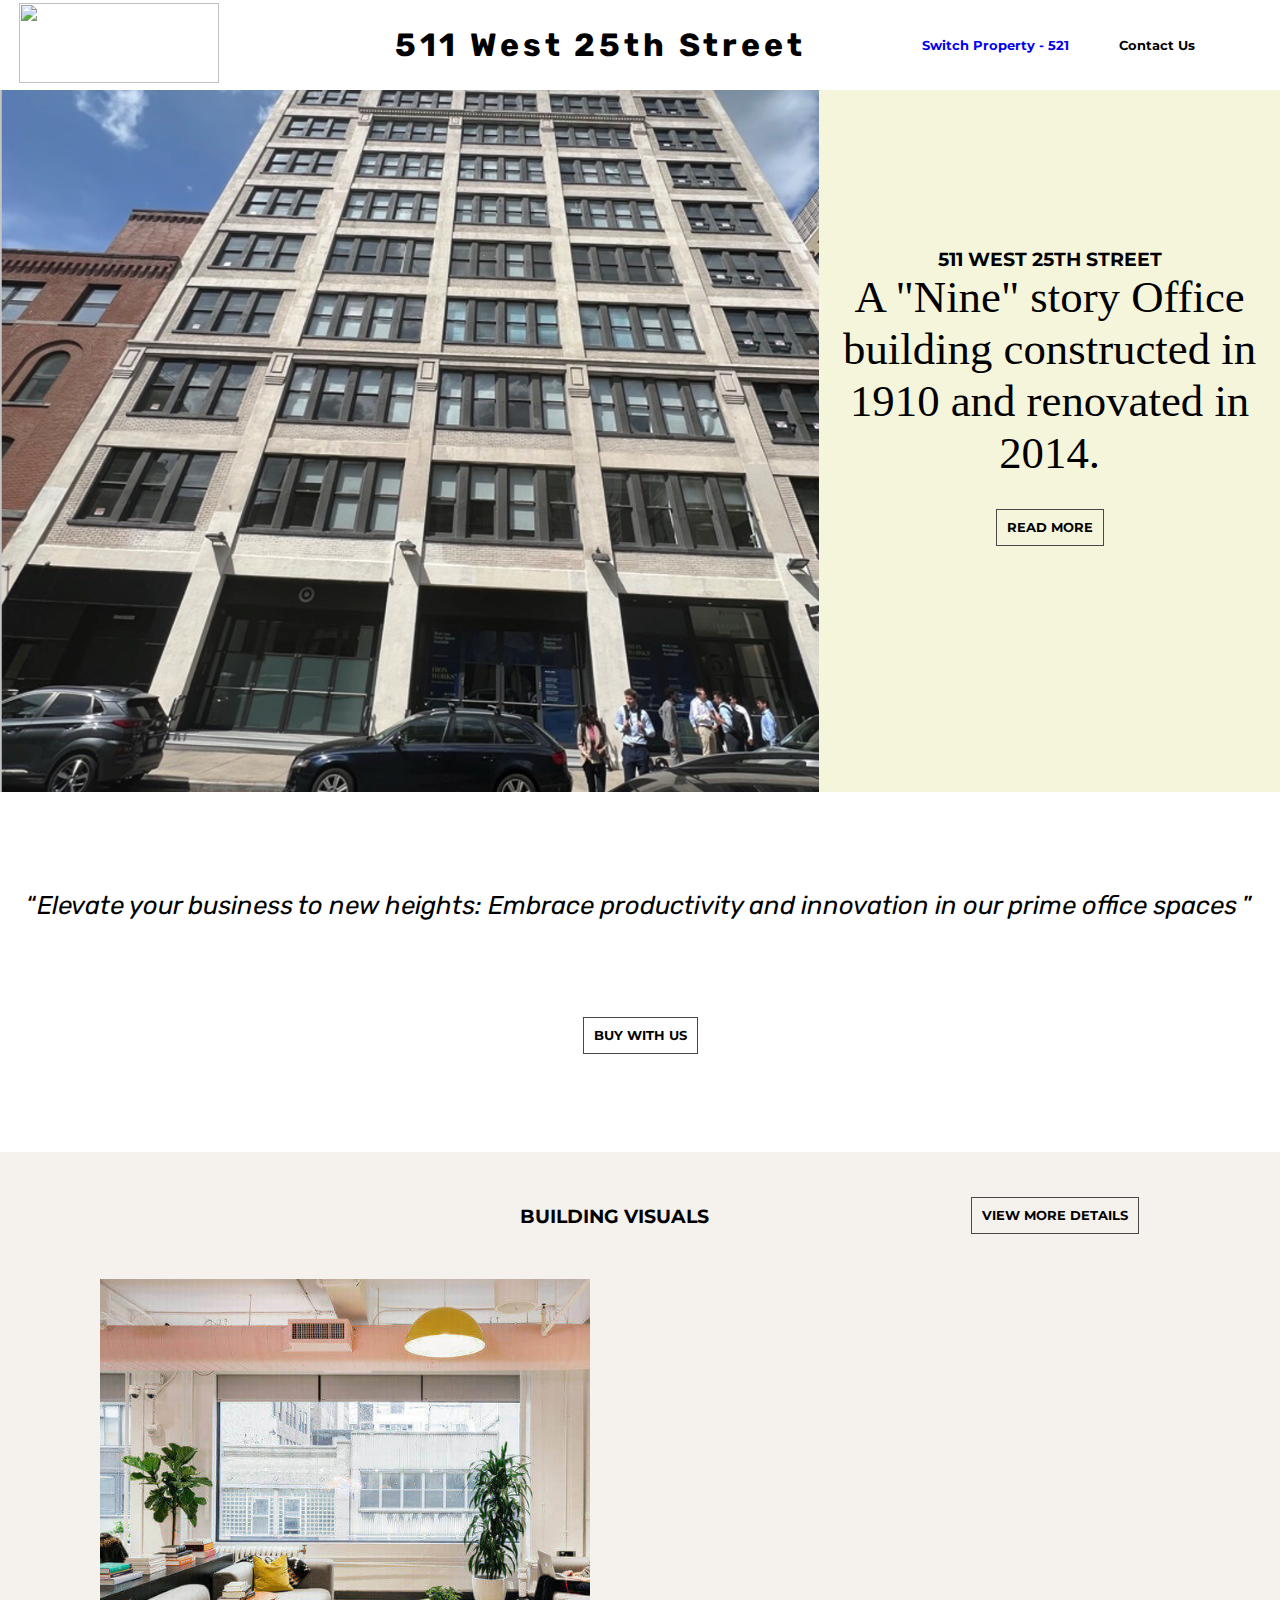
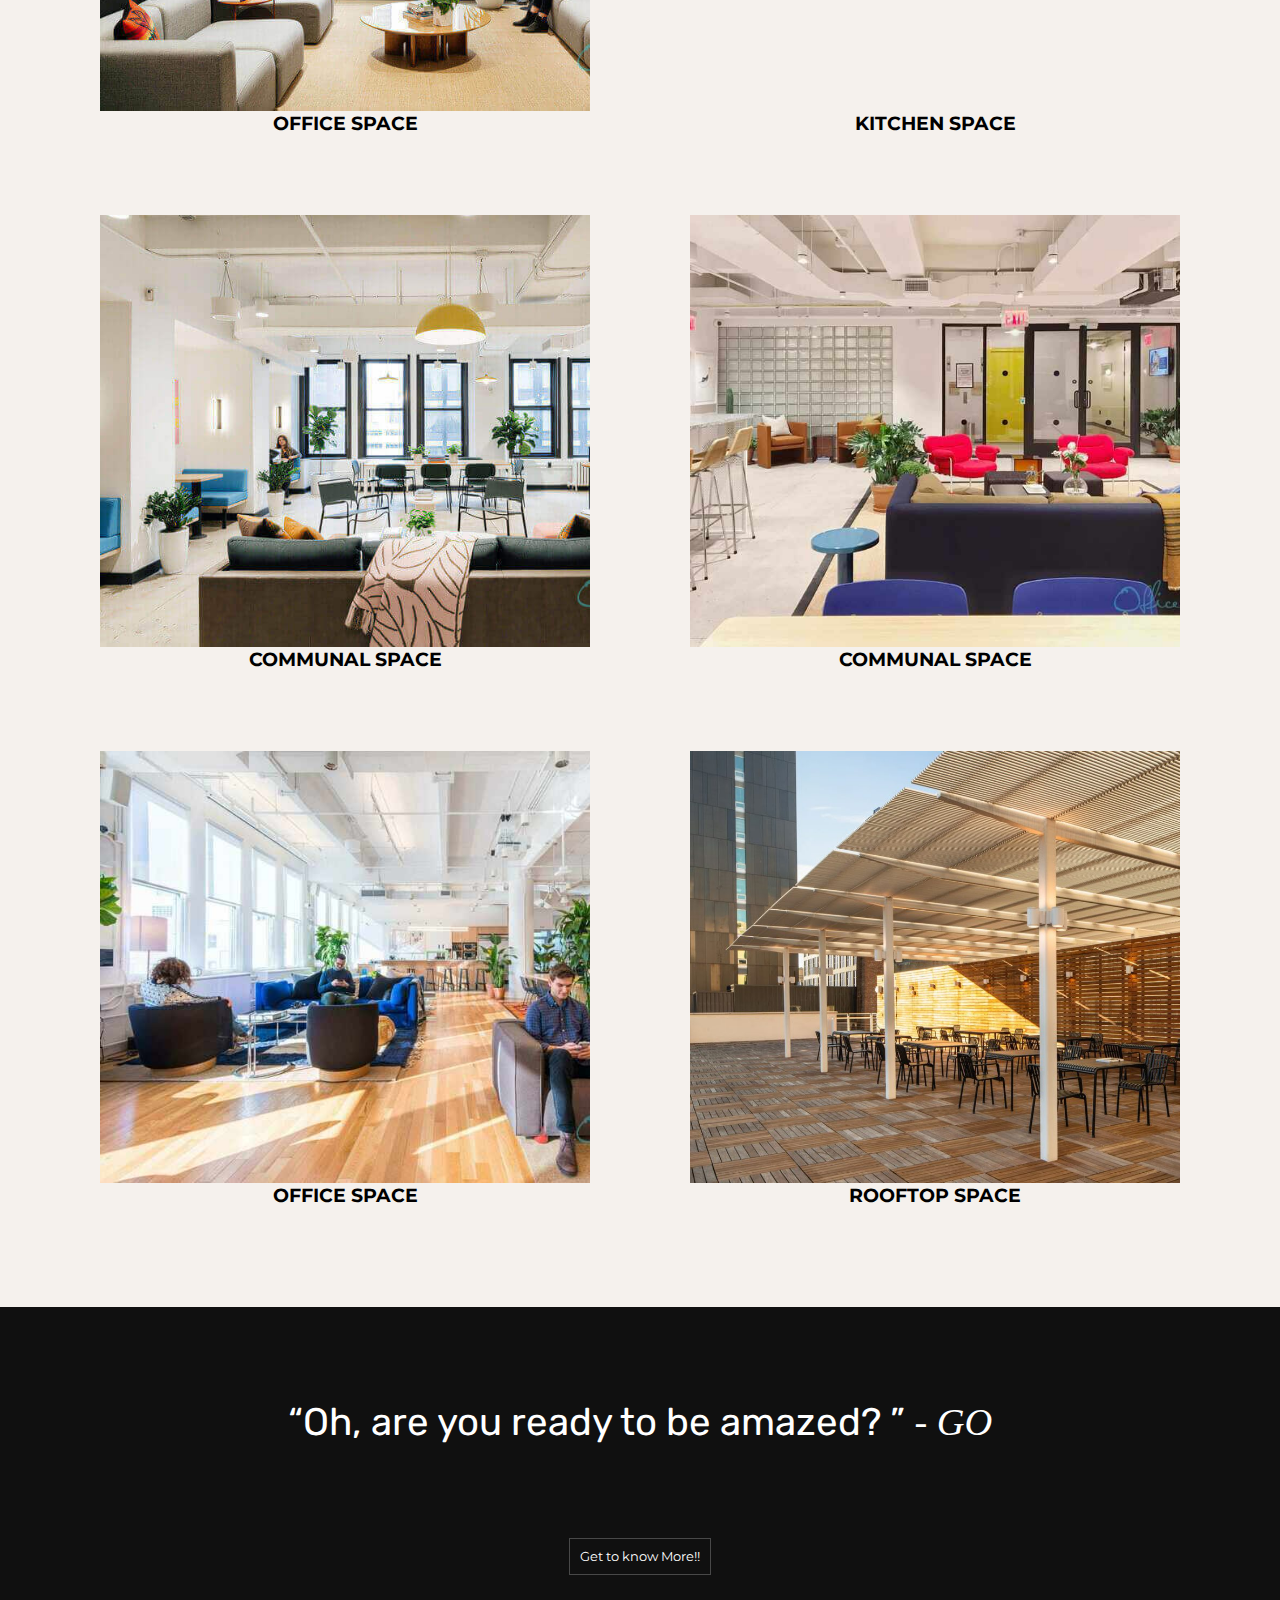
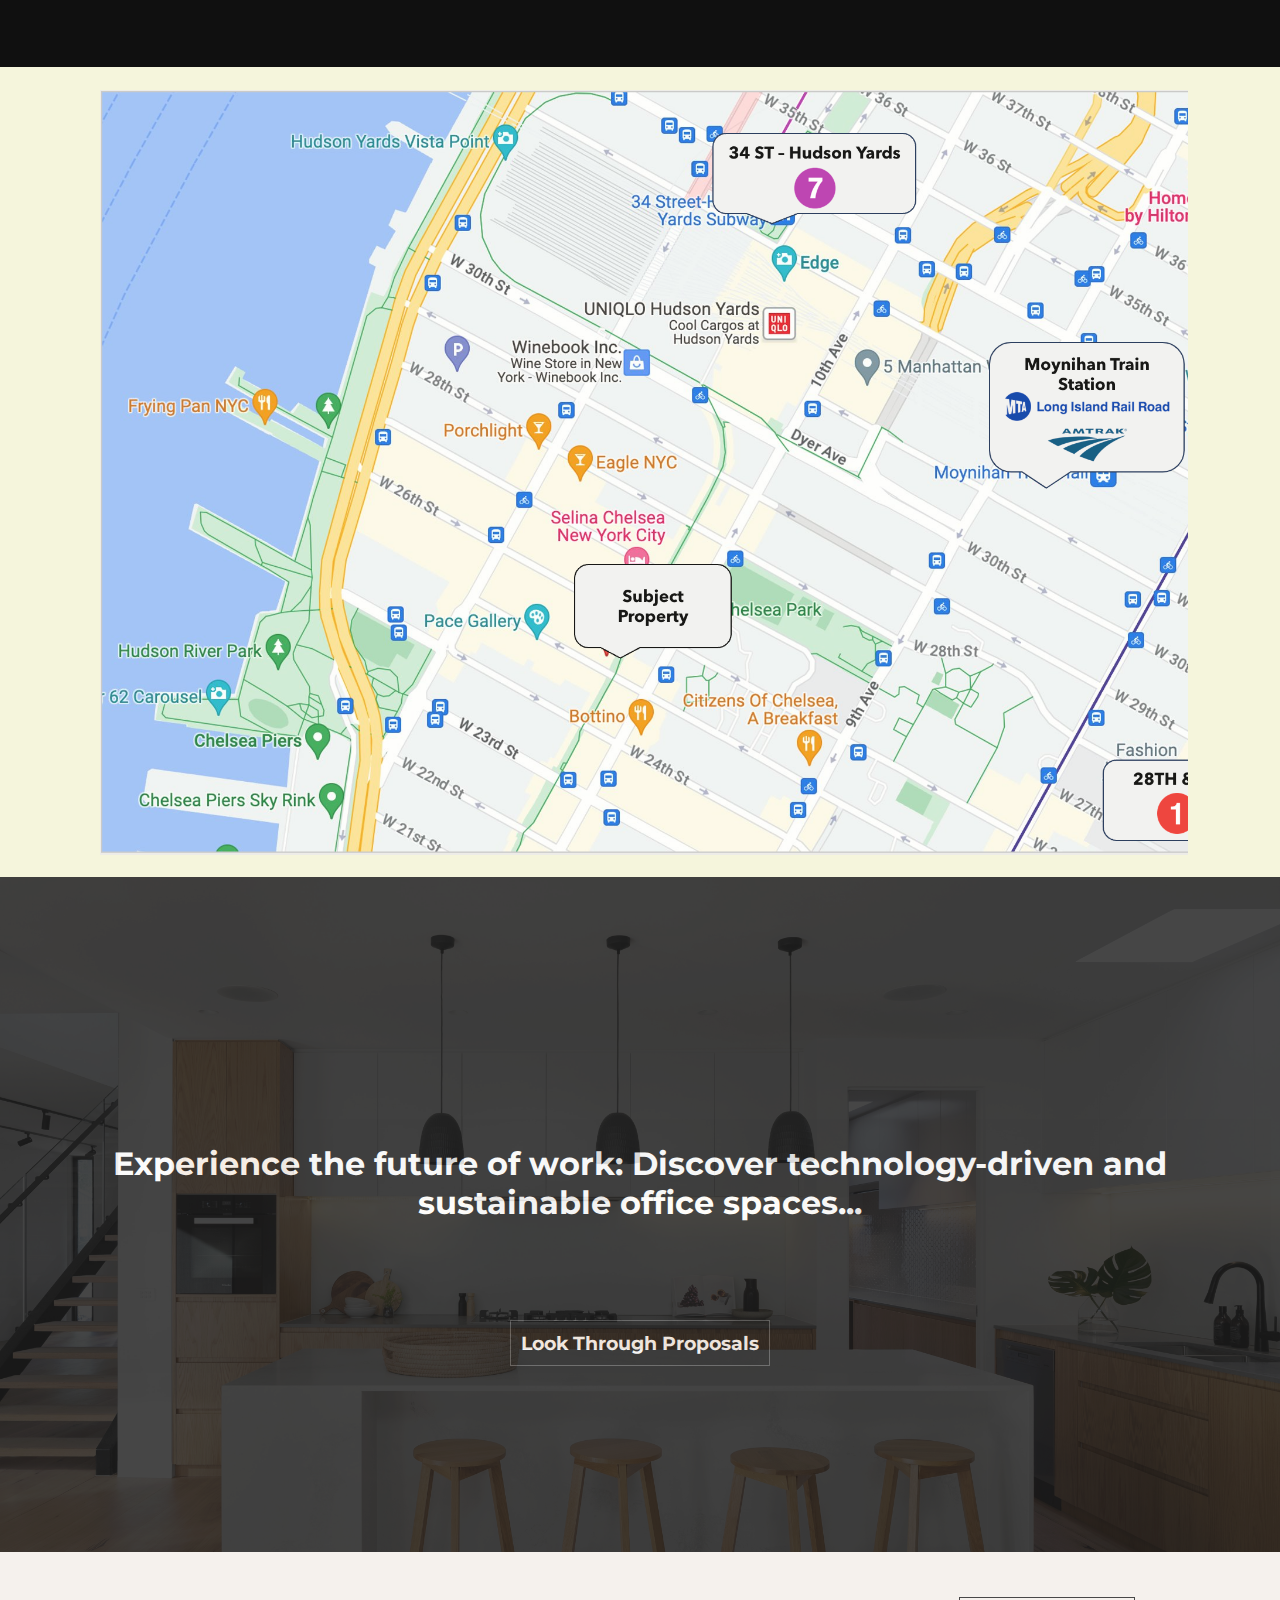
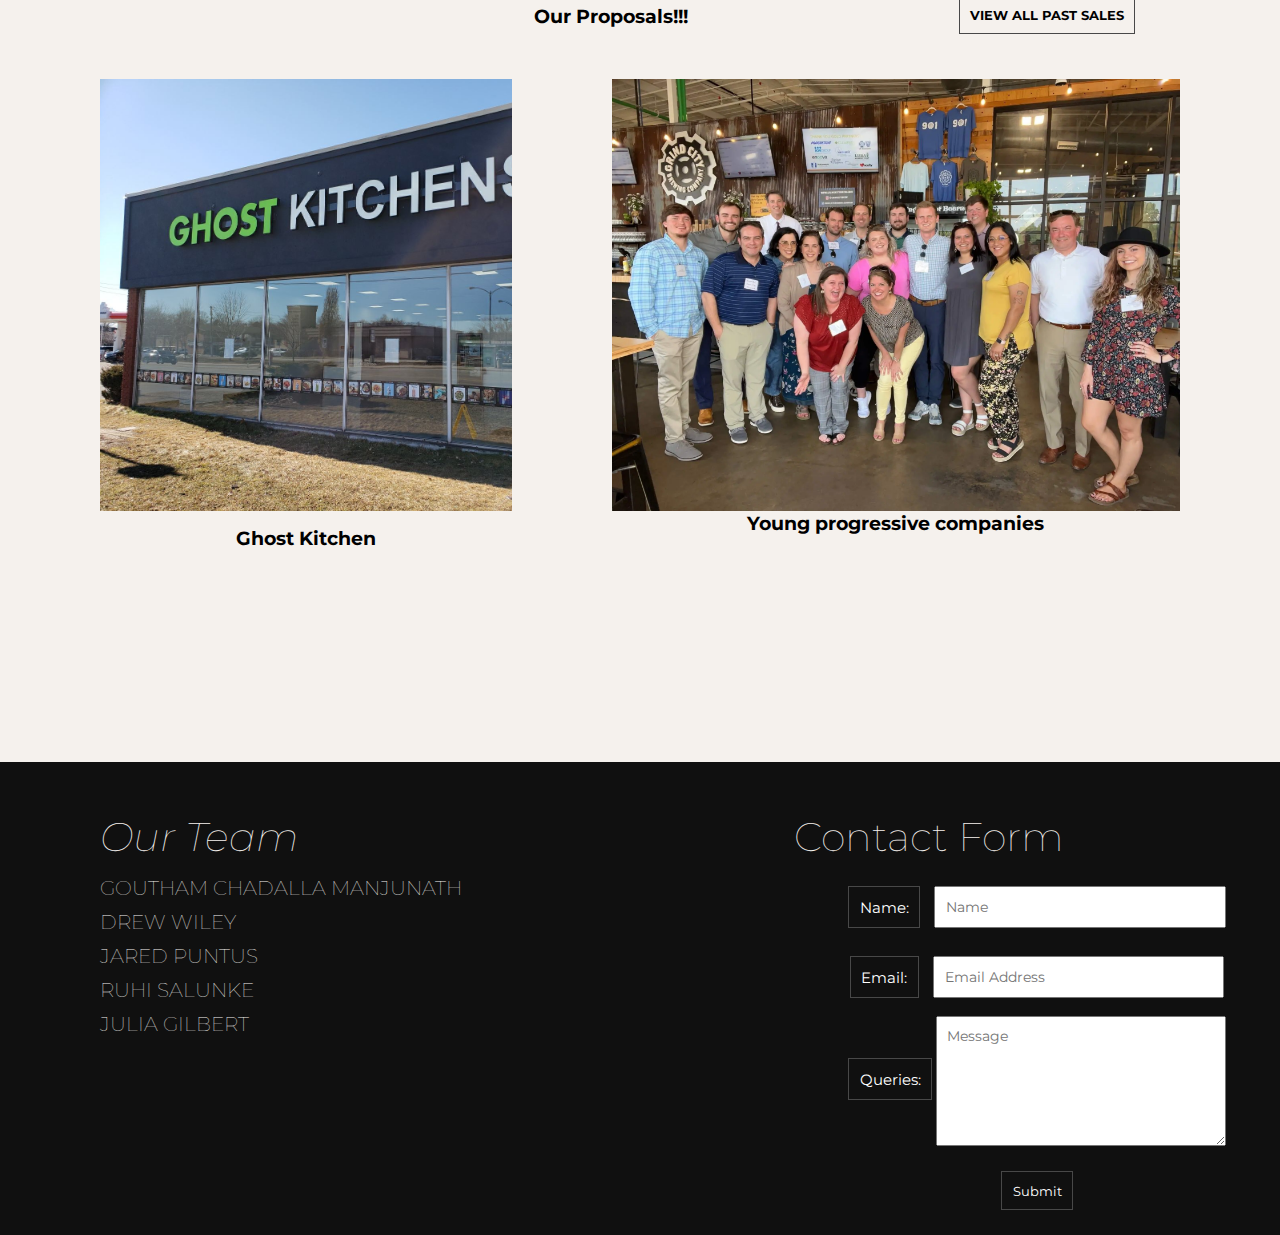
==== commit 644b7efd: "tags added to images" ====
--- a/index.html
+++ b/index.html
@@ -77,7 +77,7 @@
         <!--Sub1-Section3 (contain h1 and a that we style to a button in css [with flex-end])-->
         <section class="sub1-section3">
             <div class="empty-space-sub1-section3"></div>
-            <h2>RAW & RENOVATED PICTURES</h2>
+            <h2> BUILDING VISUALS</h2>
             <a>VIEW MORE DETAILS</a>
         </section>
 
@@ -96,7 +96,7 @@
 
                     <!--h3 and h2 tag for text for the name and price of the home-->
                     <div class="name-and-price">
-                        <h3>OFFICE VIEW</h3>
+                        <h3>OFFICE SPACE</h3>
                         <!-- <h2>£2,500,000</h2> -->
                     </div>
 
@@ -128,7 +128,7 @@
 
                     <!--h3 and h2 tag for text for the location and availability of the home-->
                     <div class="location-and-availability">
-                        <h3>RAW OFFICE VIEW</h3>
+                        <h3>KITCHEN SPACE</h3>
                         <!-- <h2>Freehold</h2> -->
                     </div>
 
@@ -149,7 +149,7 @@
 
                     <!--h3 and h2 tag for text for the name and price of the home-->
                     <div class="name-and-price">
-                        <h3>OFFICE VIEW</h3>
+                        <h3>COMMUNAL SPACE</h3>
                         <!-- <h2>£525,000</h2> -->
                     </div>
 
@@ -175,7 +175,7 @@
 
                     <!--h3 and h2 tag for text for the name and price of the home-->
                     <div class="name-and-price">
-                        <h3>Office space</h3>
+                        <h3>COMMUNAL SPACE</h3>
                         <!-- <h2>£2,895,000</h2> -->
                     </div>
 
@@ -207,7 +207,7 @@
 
                     <!--h3 and h2 tag for text for the location and availability of the home-->
                     <div class="location-and-availability">
-                        <h3>London N16</h3>
+                        <h3>OFFICE SPACE</h3>
                         <!-- <h2>Share of Freehold</h2> -->
                     </div>
                 </div>
@@ -227,7 +227,7 @@
 
                     <!--h3 and h2 tag for text for the name and price of the home-->
                     <div class="name-and-price">
-                        <h3>Capitol Walk</h3>
+                        <h3>ROOFTOP SPACE</h3>
                         <!-- <h2>£680,000</h2> -->
                     </div>
 
@@ -246,7 +246,7 @@
     <!--Section 4 (quote and an a tag that it transformed into a button, similar to section 2)-->
     <section class="section-4">
          <!--h1 with a quote-->
-         <p><q>Oh, are you ready to be amazed? </q> - <i>GQ</i></p>
+         <p><q>Oh, are you ready to be amazed? </q> - <i>GO</i></p>
         
          <!--a tag that we style to a button in css-->
          <a>Get to know More!!</a>
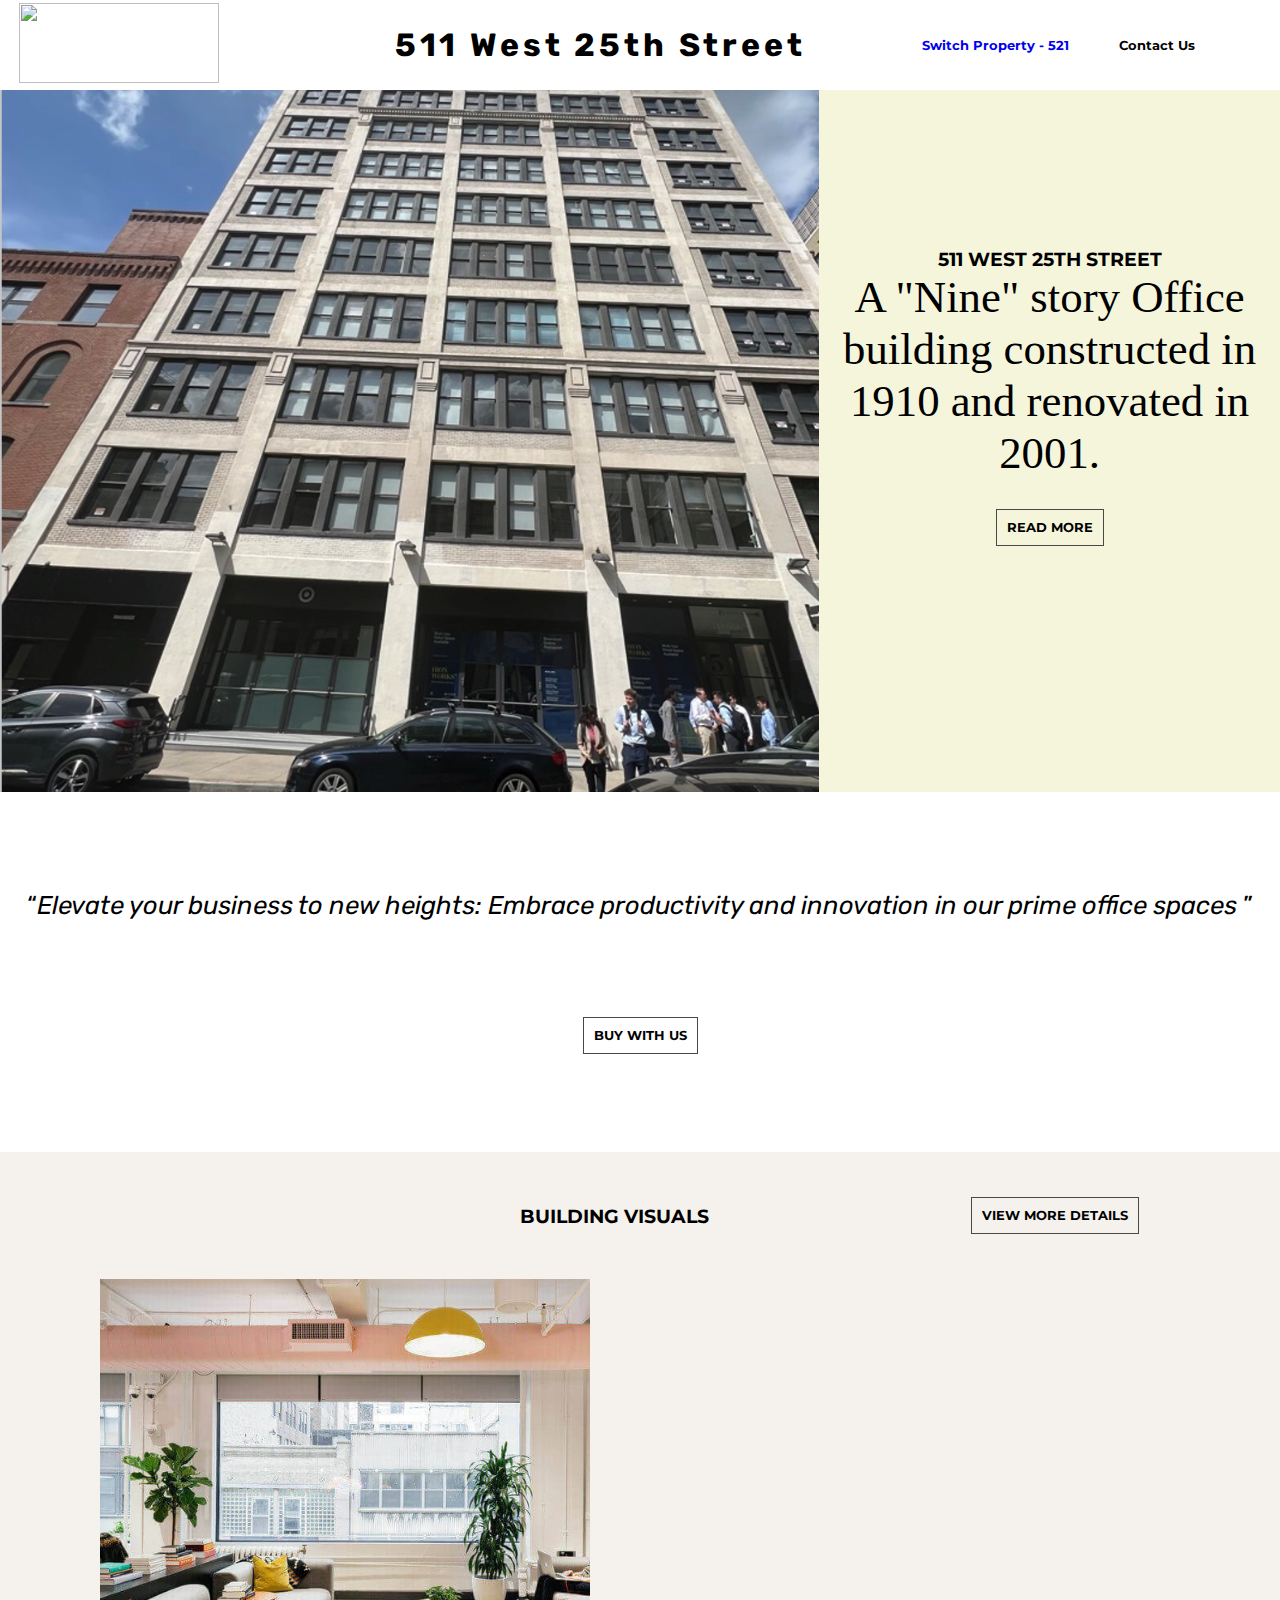
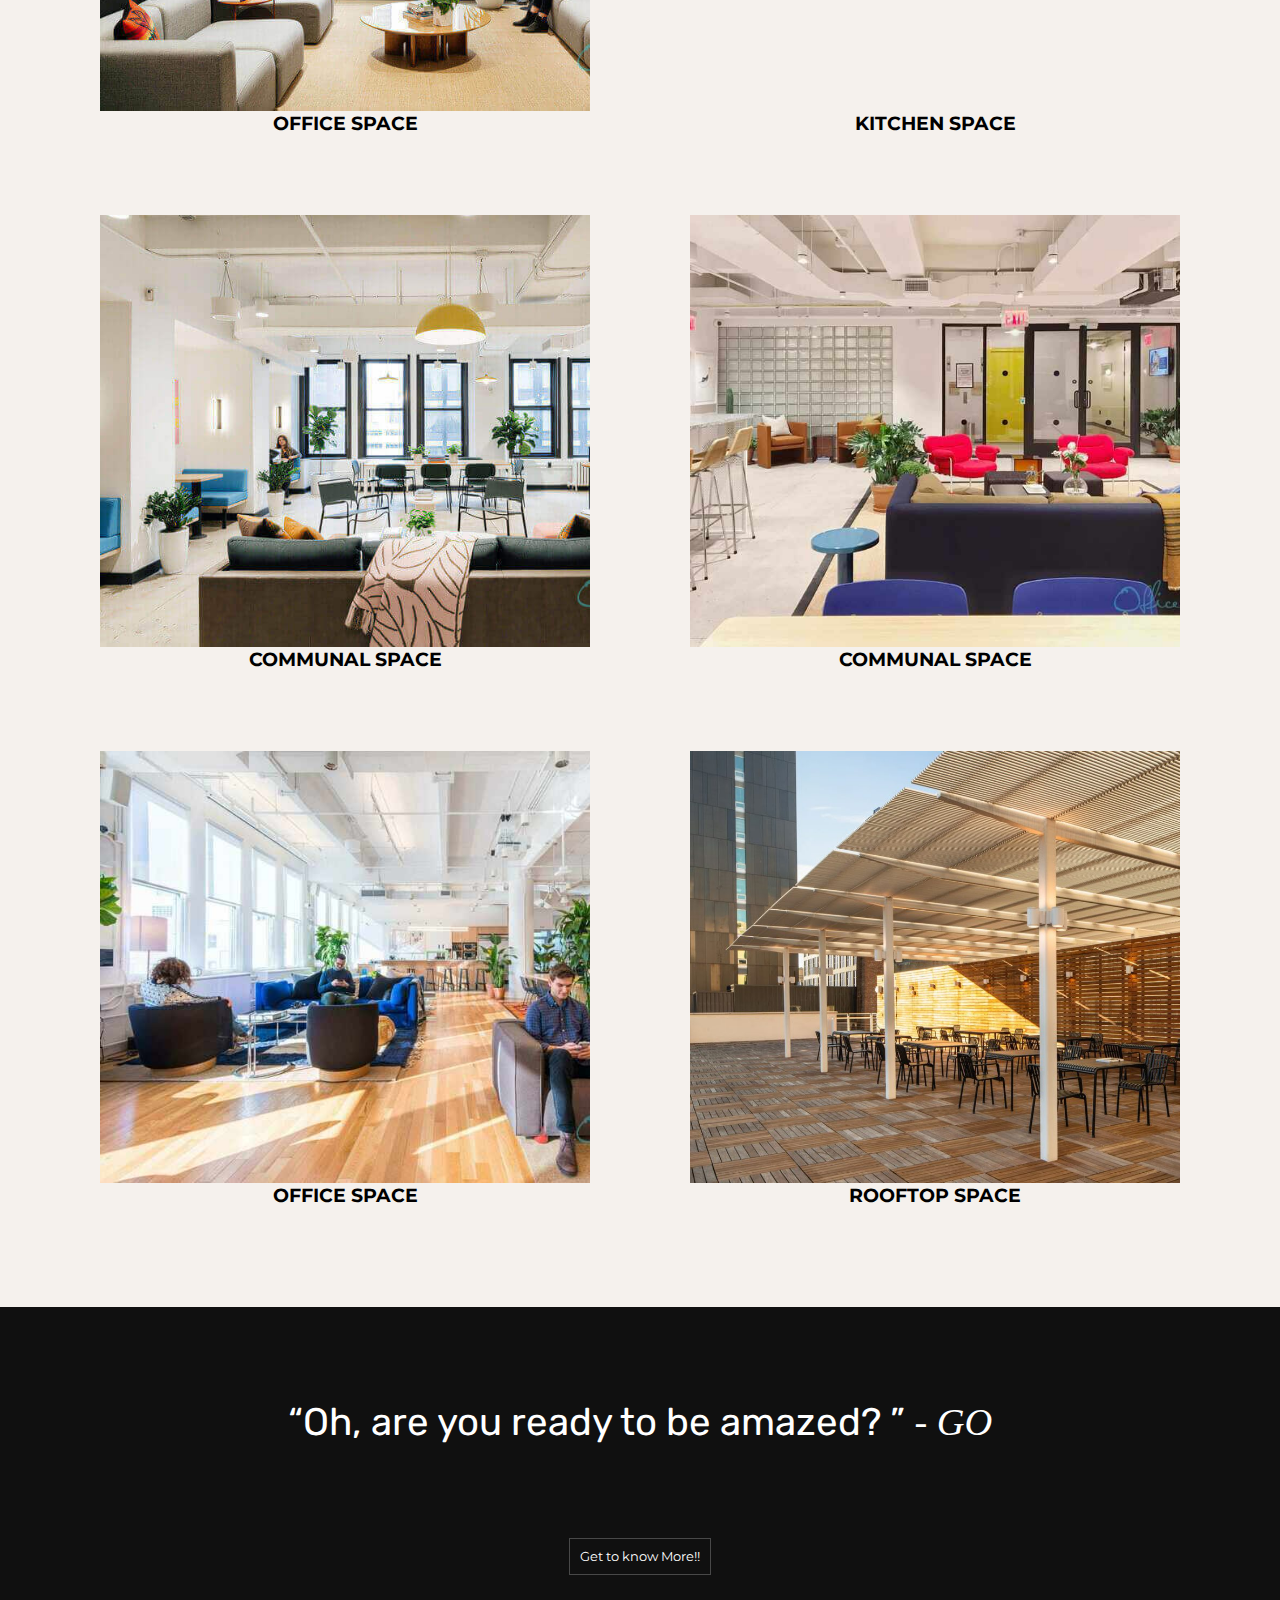
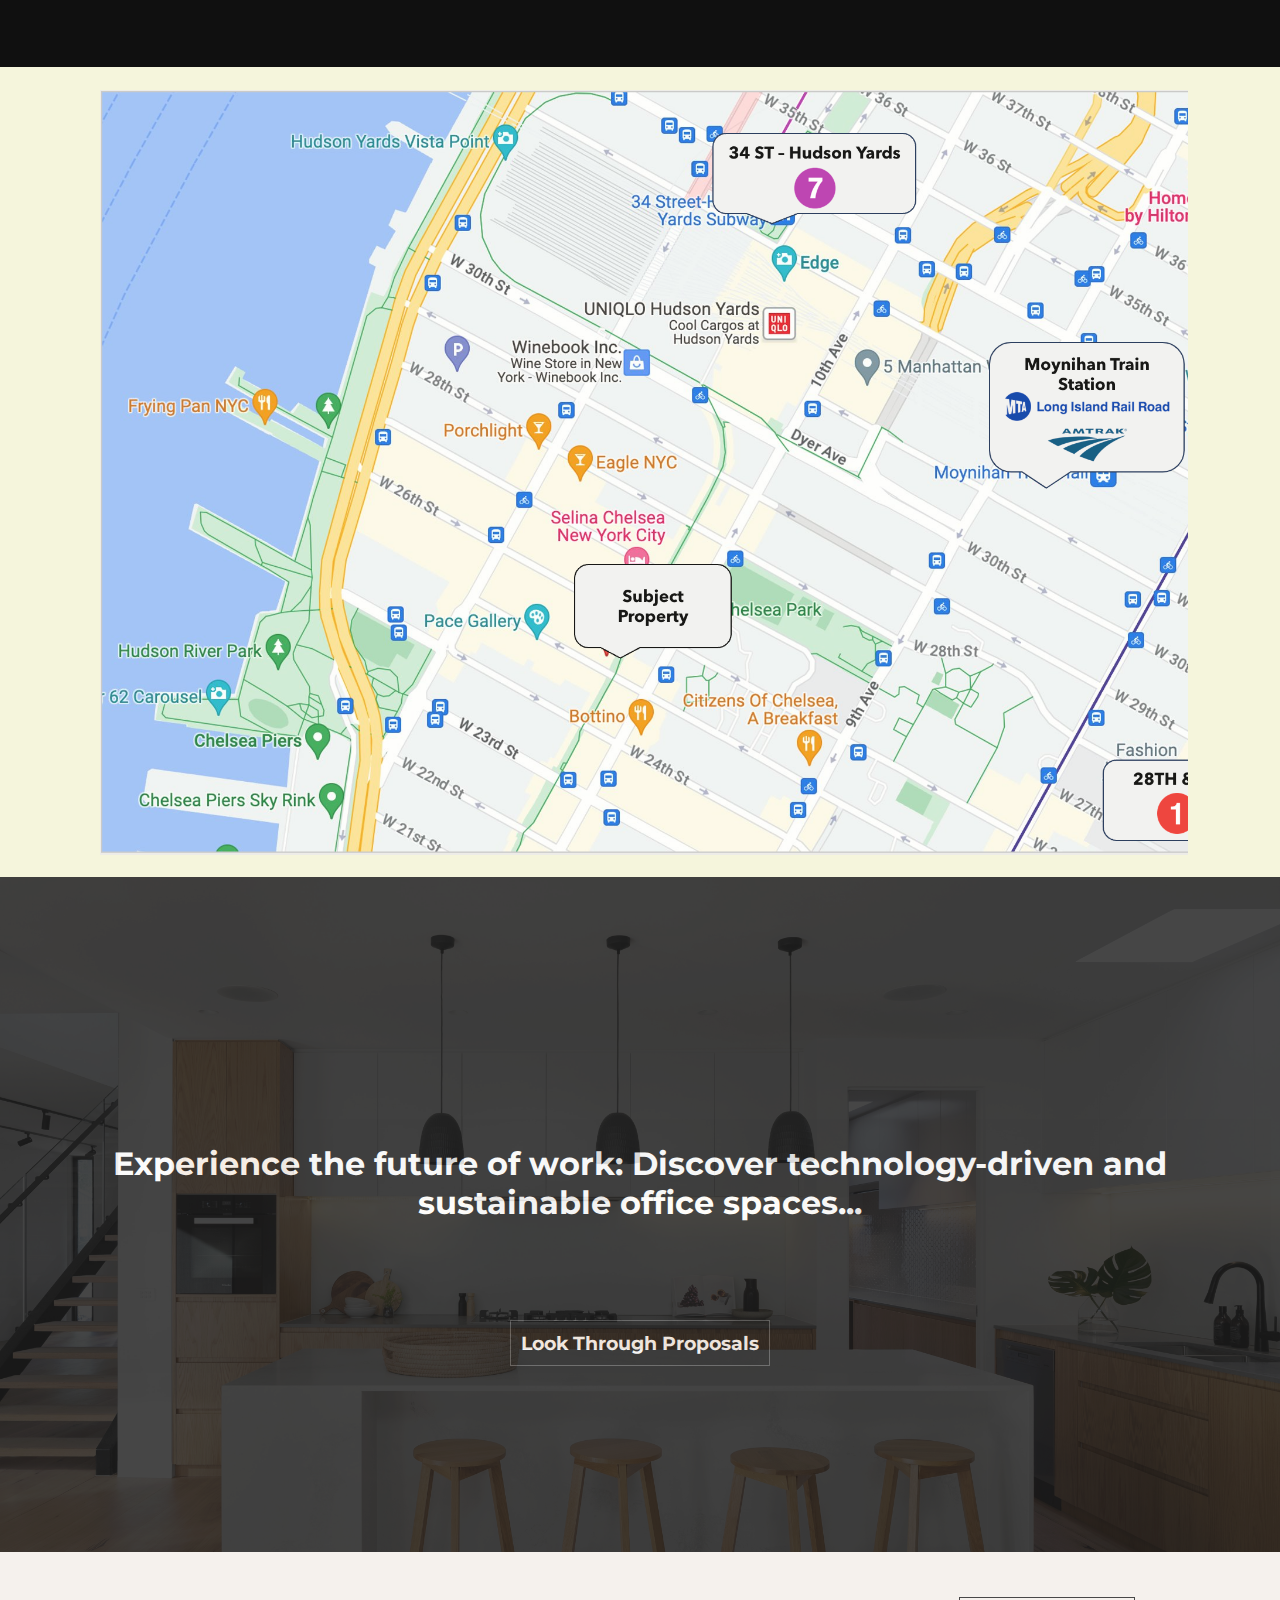
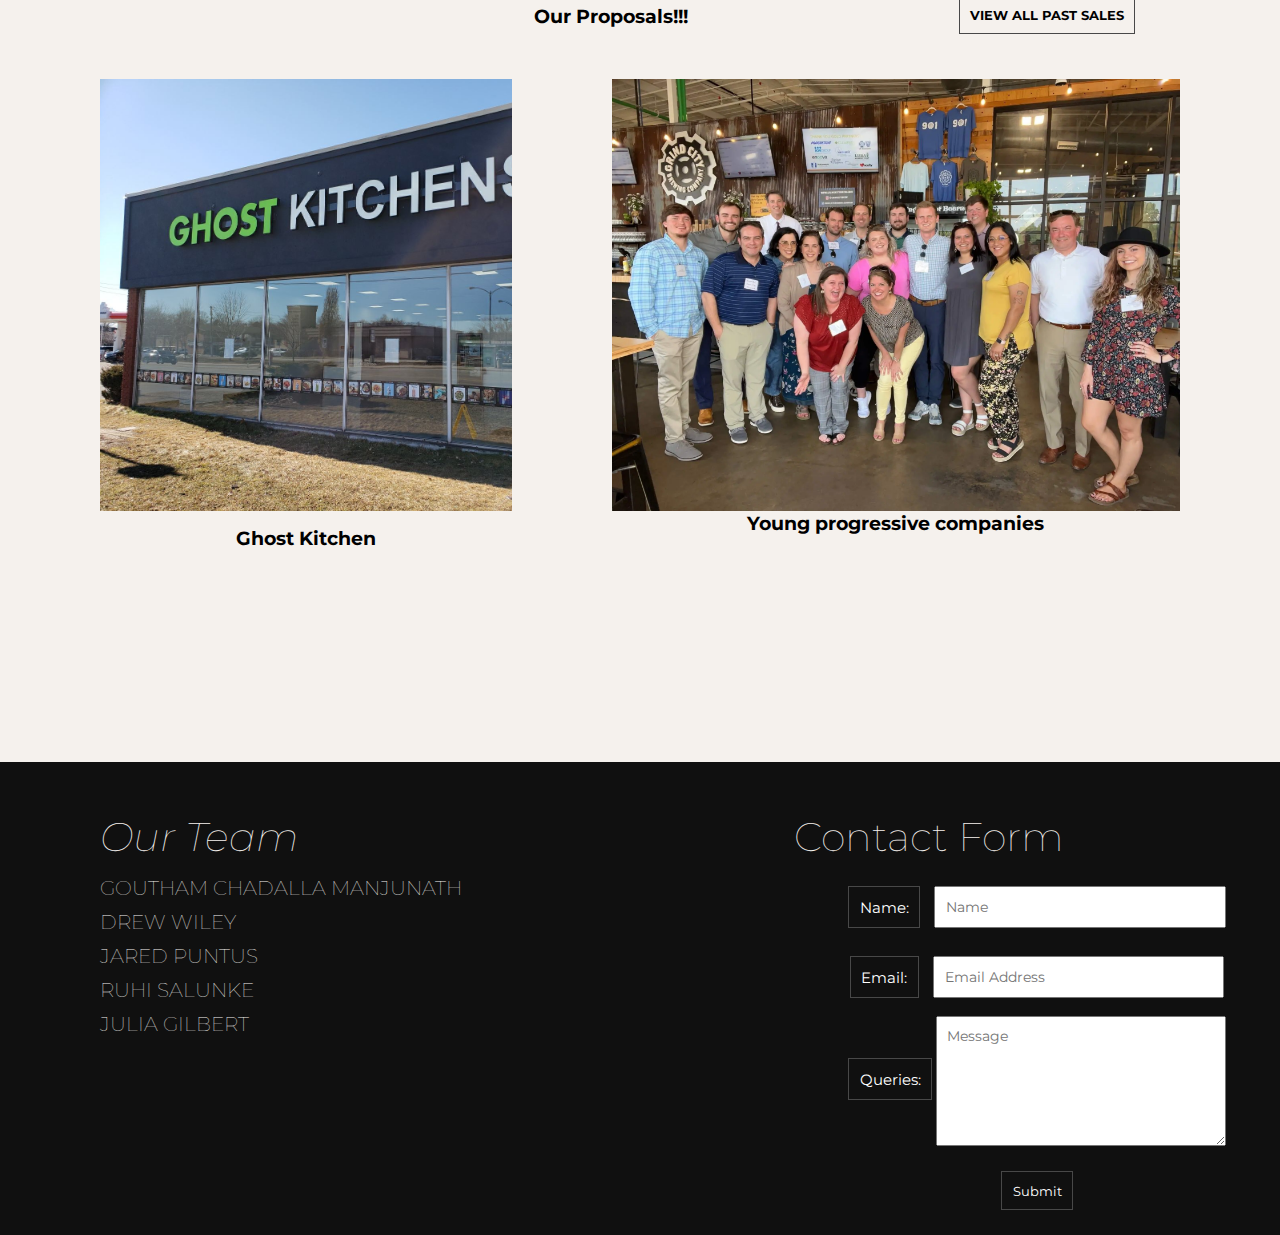
==== commit ddc1b67c: "Final website" ====
--- a/index.html
+++ b/index.html
@@ -57,7 +57,7 @@
         <!--Sub2-Section1 (display flex column with a h2, h1, h3 and a that we style to a button in css)-->
         <section class="sub2-section1">
             <h2>511 WEST 25TH STREET</h2>
-            <h1>A "Nine" story Office building constructed in 1910 and renovated in 2014.</h1>
+            <h1>A "Nine" story Office building constructed in 1910 and renovated in 2001.</h1>
             <!-- <h3>March 19th 2022</h3> -->
             <a>READ MORE</a>
         </section>
